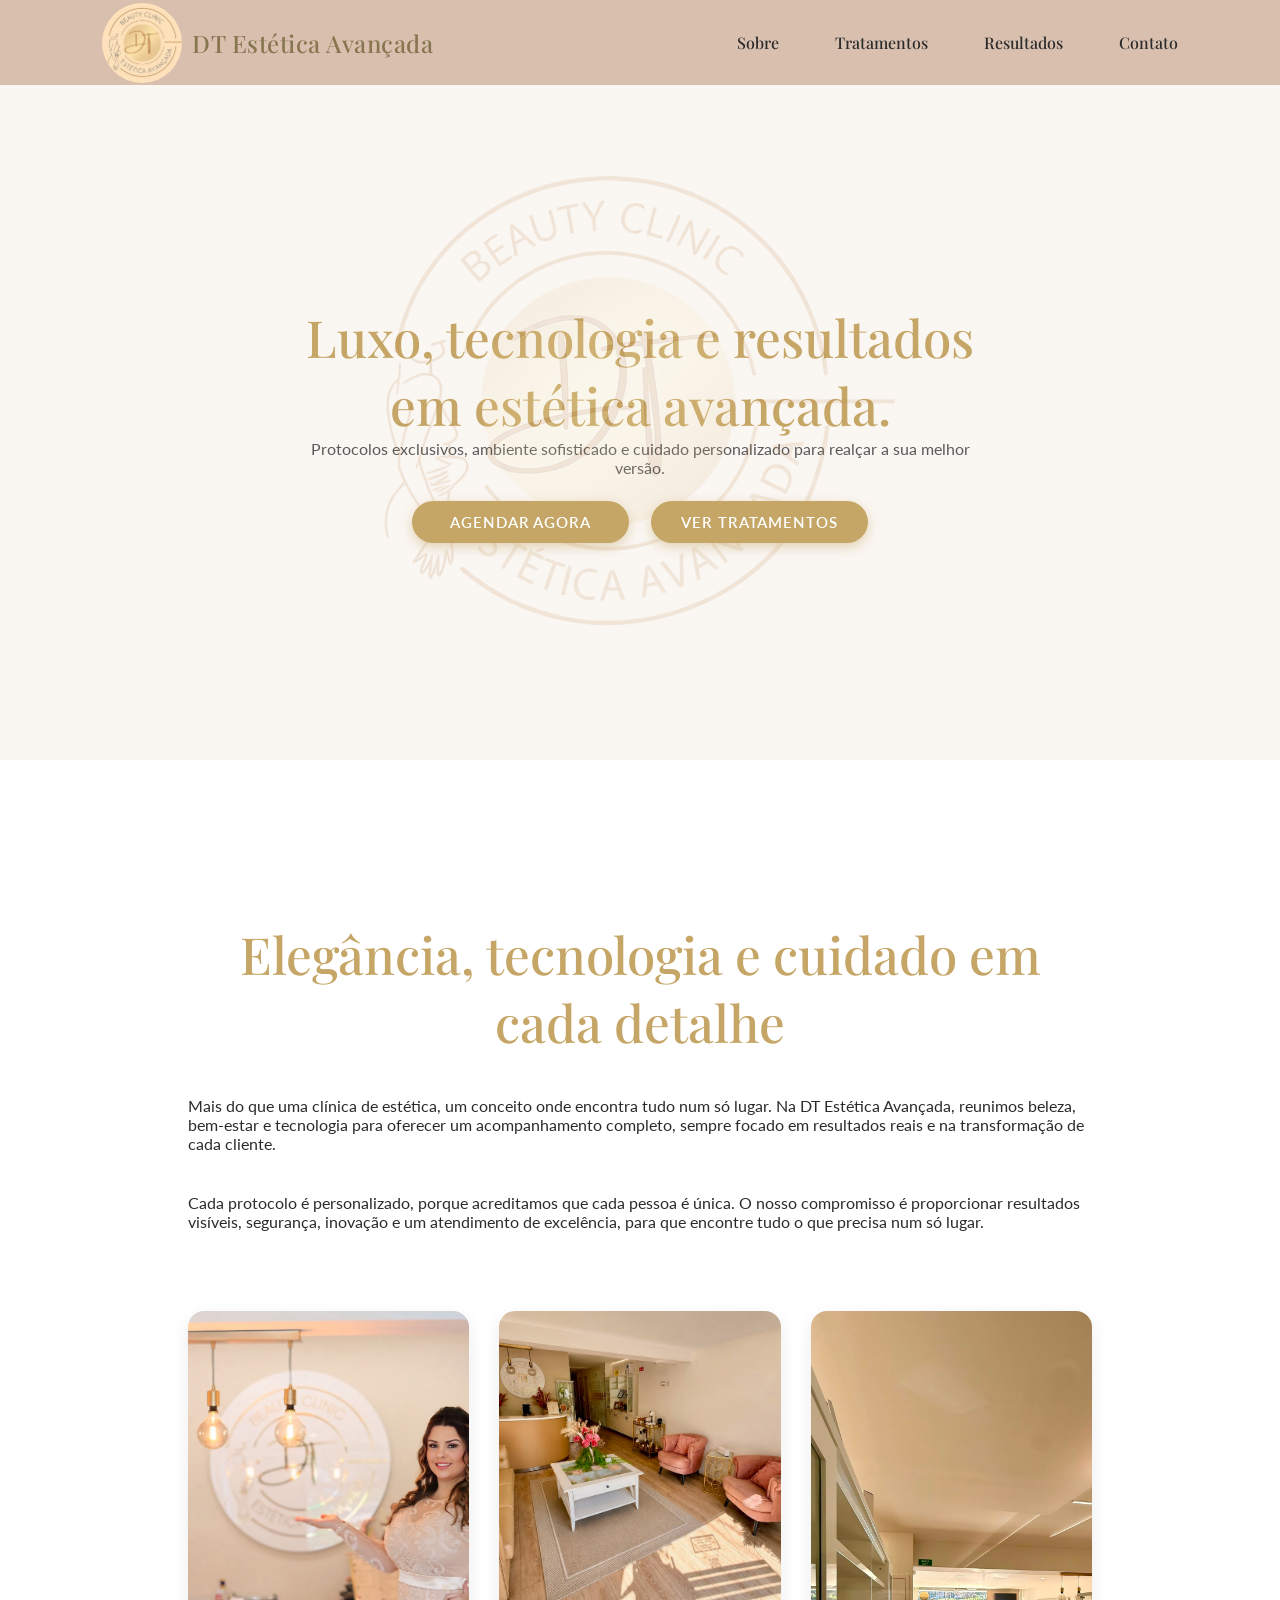
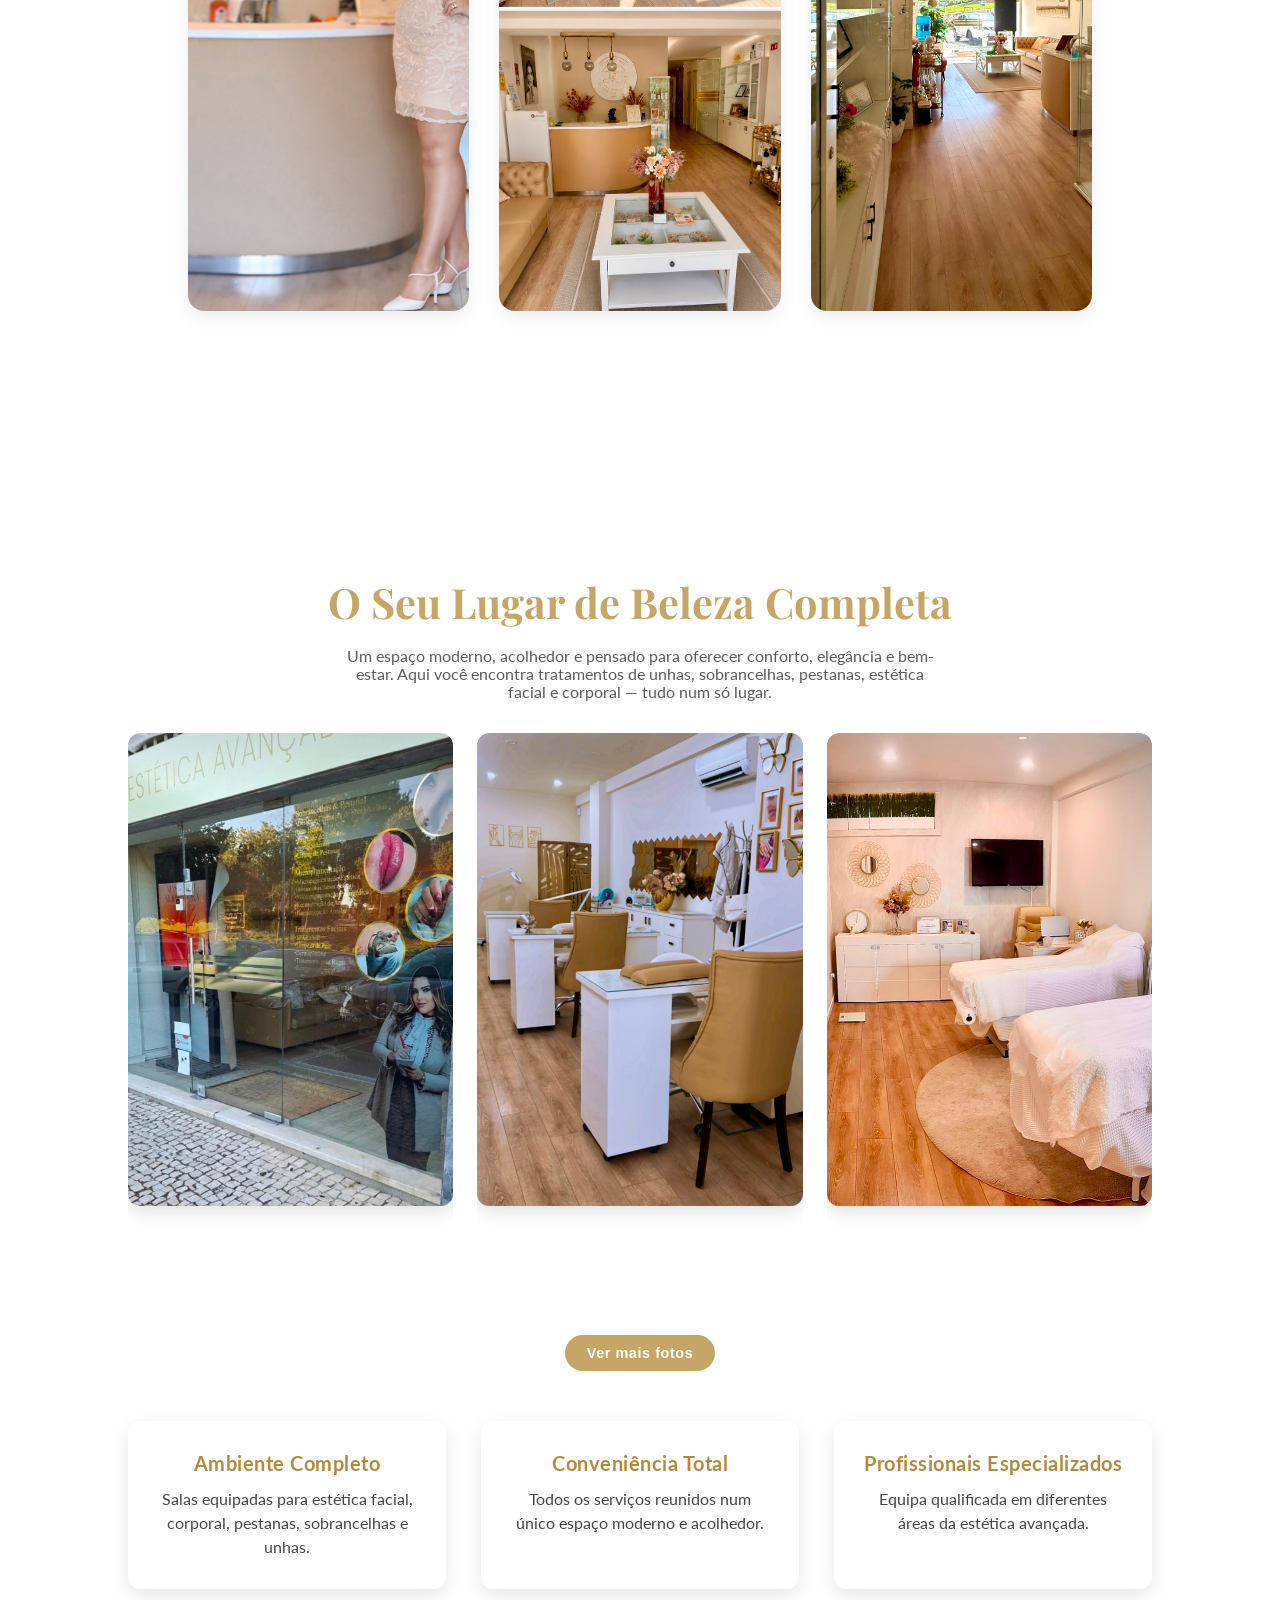
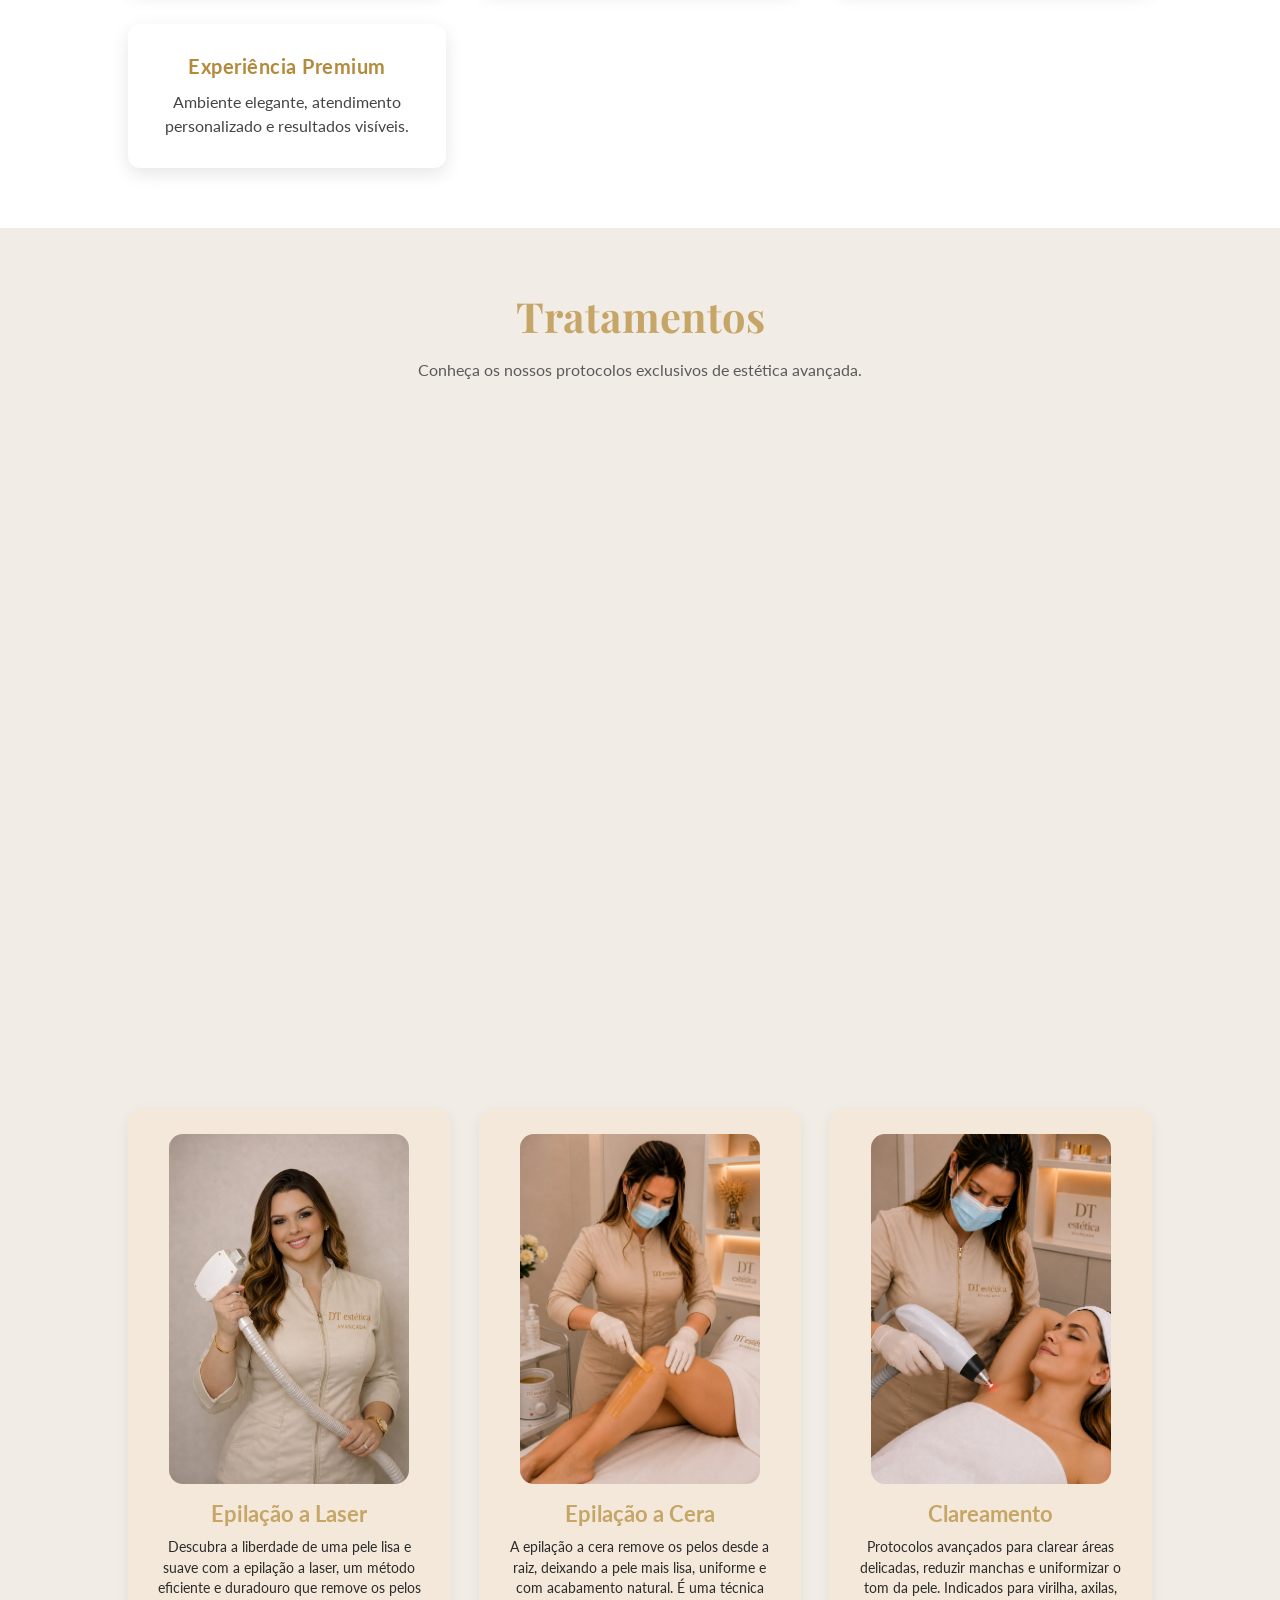
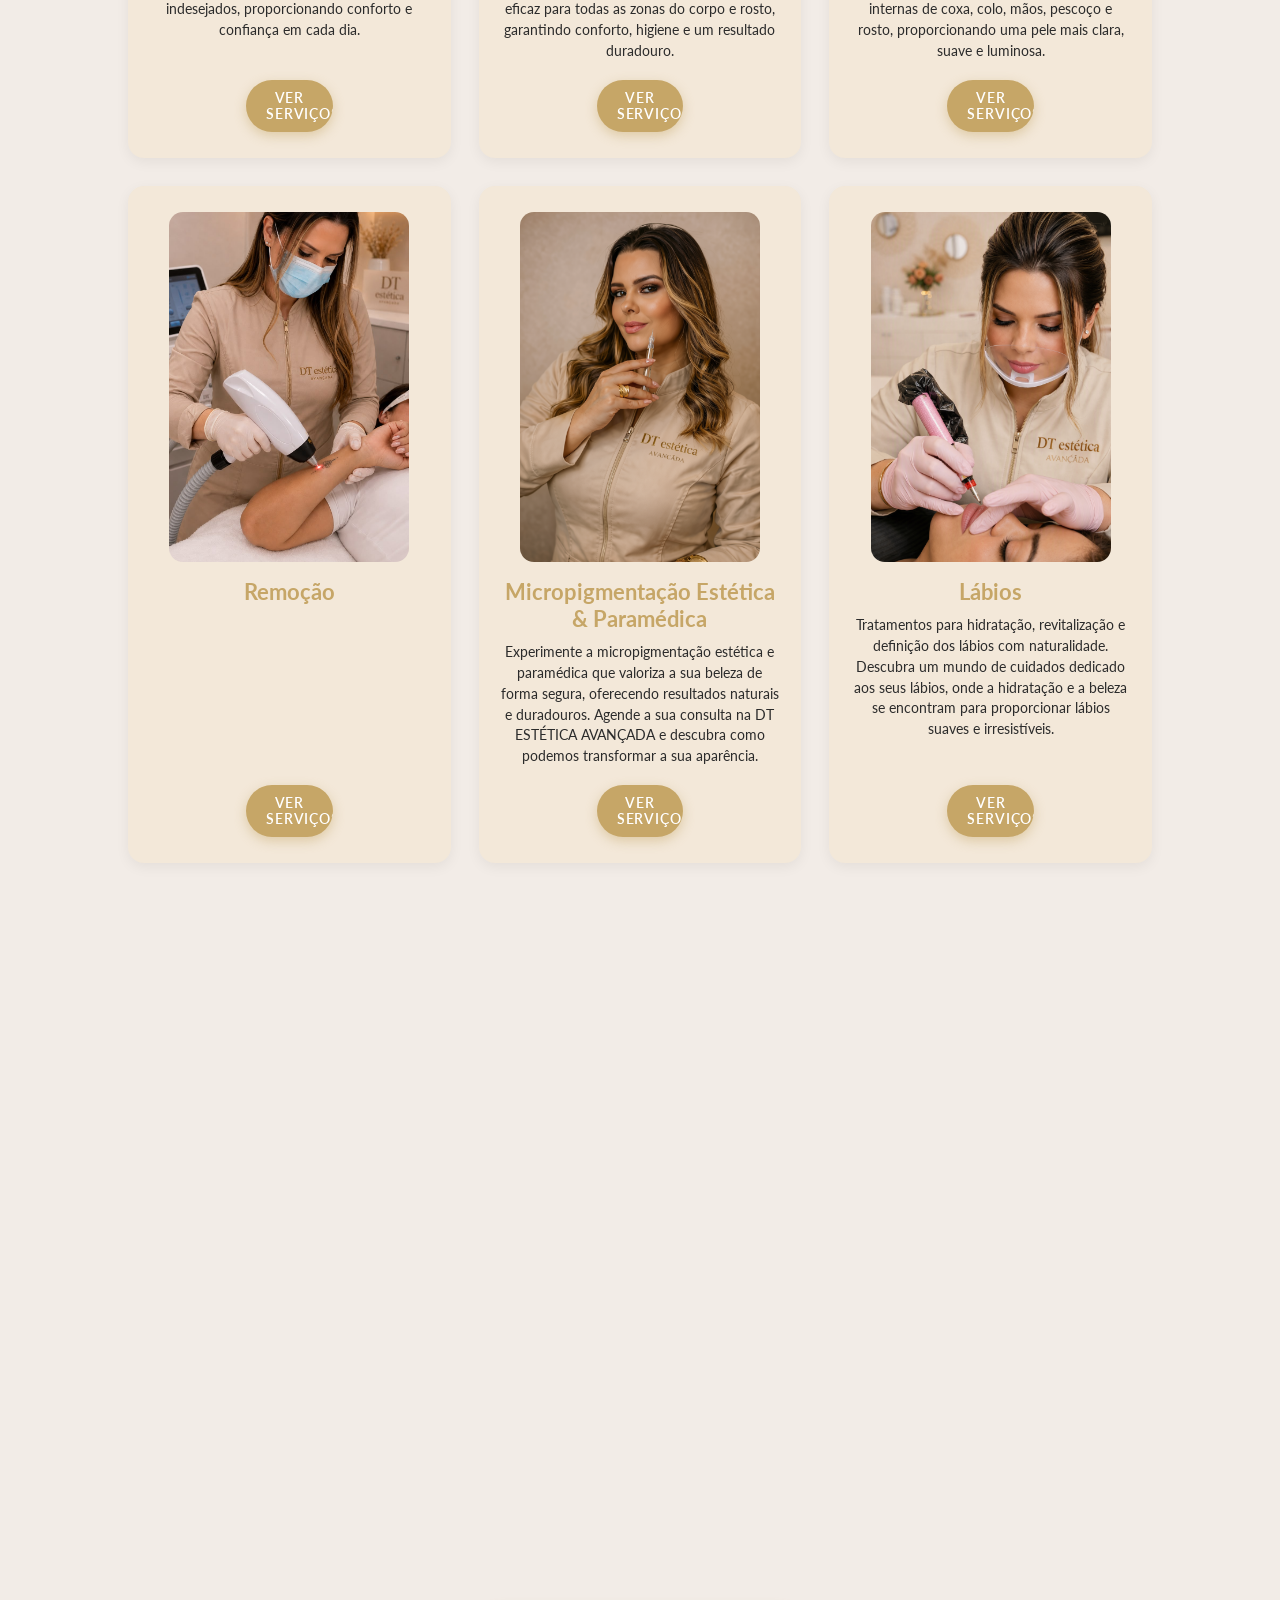
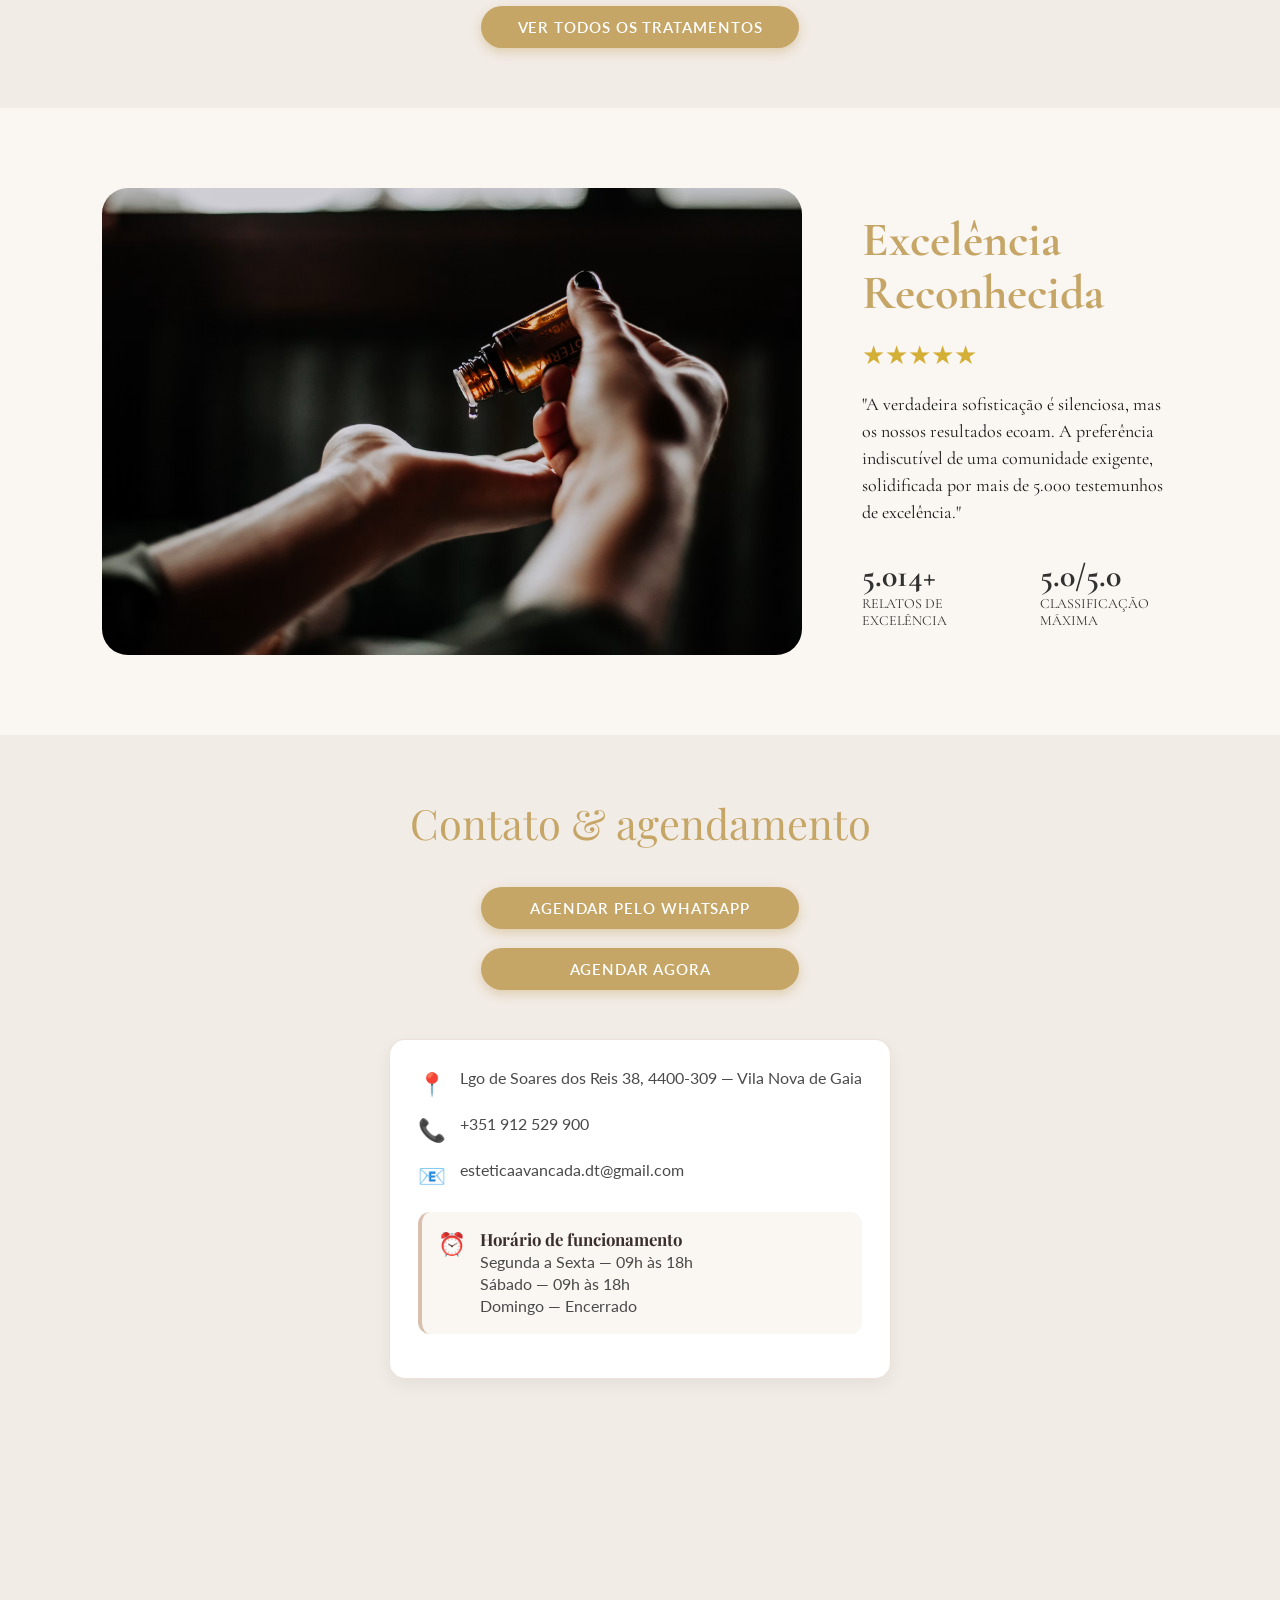
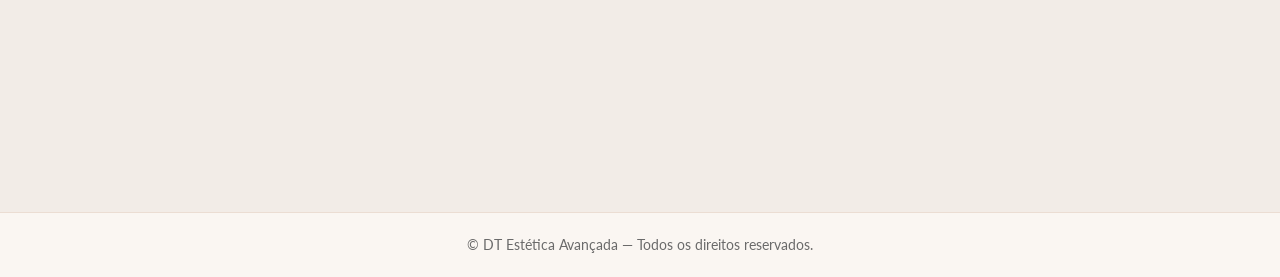
==== index.html @ fbc6162a "upgrade" ====
<!DOCTYPE html>
<html lang="pt-BR">
<head>
  <meta charset="UTF-8">
  <title>DT Estética Avançada</title>
  <meta name="viewport" content="width=device-width, initial-scale=1.0">

  <!-- FONTES -->
  <link href="https://fonts.googleapis.com/css2?family=Playfair+Display:wght@500;700&family=Lato:wght@300;400;700&display=swap" rel="stylesheet">
  <link href="https://fonts.googleapis.com/css2?family=Cormorant+Garamond:wght@300;400;500;600;700&display=swap" rel="stylesheet">

  <!-- CSS -->
  <link rel="stylesheet" href="./assets/css/styles.css?v=2">

</head>

<body>

  <!-- HEADER-->
  <header class="topbar">
    <a href="index.html" class="logo">
        <img src="./assets/img/logo-dt1.png" alt="Logo DT Estética Avançada">
        <span class="brand-name">DT Estética Avançada</span>
    </a>

    <!-- MENU DESKTOP -->
    <nav class="menu-desktop">
        <a href="#sobre">Sobre</a>
        <a href="tratamentos.html">Tratamentos</a>
        <a href="#resultados">Resultados</a>
        <a href="#contato">Contato</a>
    </nav>

    <!-- BOTÃO MOBILE -->
    <button class="menu-toggle">
        <span></span>
        <span></span>
        <span></span>
    </button>
  </header>

  <!-- MENU MOBILE -->
  <nav class="menu-mobile">
      <a href="#sobre">Sobre</a>
      <a href="tratamentos.html">Tratamentos</a>
      <a href="#resultados">Resultados</a>
      <a href="#contato">Contato</a>
  </nav>

  <!-- HERO -->
  <section class="hero">
    <div class="hero-content">
      <h1 class="heading-primary">Luxo, tecnologia e resultados em estética avançada.</h1>
      <p>Protocolos exclusivos, ambiente sofisticado e cuidado personalizado para realçar a sua melhor versão.</p>

      <div class="hero-actions">
        <a href="https://www.fresha.com/p/dayanny-dutra-6292297?share=true&pId=2865997" class="btn-primary" target="_blank">Agendar Agora</a>
        <a href="tratamentos.html" class="btn-primary">Ver tratamentos</a>
      </div>
    </div>
  </section>

  <!-- SOBRE -->
  <section id="sobre" class="sobre-section fade-in" >
    <div class="sobre-container">

      <h2 class="heading-primary">Elegância, tecnologia e cuidado em cada detalhe</h2>

      <p>
        Mais do que uma clínica de estética, um conceito onde encontra tudo num só lugar.
        Na DT Estética Avançada, reunimos beleza, bem-estar e tecnologia para oferecer um acompanhamento completo,
        sempre focado em resultados reais e na transformação de cada cliente.
      </p>

      <p>
        Cada protocolo é personalizado, porque acreditamos que cada pessoa é única. O nosso compromisso é proporcionar
        resultados visíveis, segurança, inovação e um atendimento de excelência, para que encontre tudo o que precisa
        num só lugar.
      </p>

      <!-- FOTOS LADO A LADO -->
      <div class="sobre-fotos fade-in slide-up">
        <div class="sobre-foto-item fade-in slide-up">
          <img src="./assets/img/profissional.jpeg" alt="Profissional DT Estética Avançada">
        </div>

        <div class="sobre-foto-item fade-in slide-up">
          <img src="./assets/img/recepcao1.jpeg" alt="Recepção DT Estética Avançada">
        </div>

        <div class="sobre-foto-item fade-in slide-up">
          <img src="./assets/img/recepcao2.jpeg" alt="Ambiente da clínica DT Estética Avançada">
        </div>
      </div>

      <!-- ⭐ INDICADORES (BOLINHAS) ⭐ -->
      <div class="sobre-indicadores">
        <span class="indicador ativo"></span>
        <span class="indicador"></span>
        <span class="indicador"></span>
      </div>
    </div>
  </section>

  <!-- ==========================================================
    PORQUE ESCOLHER A DT ESTÉTICA AVANÇADA
=========================================================== -->
  <section id="espaco" class="section section-light fade-in">

    <h2 class="section-title">O Seu Lugar de Beleza Completa</h2>
    <p class="section-text">
      Um espaço moderno, acolhedor e pensado para oferecer conforto, elegância e bem-estar.
      Aqui você encontra tratamentos de unhas, sobrancelhas, pestanas, estética facial e corporal — tudo num só lugar.
    </p>

        <!-- GALERIA MOBILE UNIFICADA -->
    <div class="mobile-gallery">

        <!-- 3 fotos principais -->
      <div class="gallery-item">
          <img src="./assets/img/fachada.jpeg" class="gallery-photo">
      </div>

      <div class="gallery-item">
          <img src="./assets/img/manicure.jpeg" class="gallery-photo">
      </div>

      <div class="gallery-item">
          <img src="./assets/img/sala-rosa.jpeg" class="gallery-photo">
      </div>

      <!-- 3 fotos extras -->
      <div class="gallery-item">
          <img src="./assets/img/sala-rosa2.jpeg" class="gallery-photo">
      </div>

      <div class="gallery-item">
          <img src="./assets/img/sala-branca.jpeg" class="gallery-photo">
      </div>

      <div class="gallery-item">
          <img src="./assets/img/sala-azul.jpeg" class="gallery-photo">
      </div>

    </div>

    <!-- BOLINHAS DA GALERIA MOBILE -->
    <div class="galeria-indicadores"></div>


    <!-- ===== GALERIA PRINCIPAL (3 FOTOS) ===== -->
    <div class="gallery-grid main-gallery">

      <div class="gallery-item">
        <img src="./assets/img/fachada.jpeg" alt="Fachada da Clínica" class="gallery-photo">
      </div>

      <div class="gallery-item">
        <img src="./assets/img/manicure.jpeg" alt="Sala de Manicure" class="gallery-photo">
      </div>

      <div class="gallery-item">
        <img src="./assets/img/sala-rosa.jpeg" alt="Sala Rosa" class="gallery-photo">
      </div>

    </div>

    <!-- Botão -->
    <div class="gallery-button-wrapper">
      <button class="gallery-button" onclick="document.getElementById('extra-gallery').classList.toggle('show')">
        Ver mais fotos
      </button>
    </div>

    <!-- ===== GALERIA EXTRA (ESCONDIDA) ===== -->
    <div id="extra-gallery" class="gallery-grid extra-gallery">

      <div class="gallery-item">
        <img src="./assets/img/sala-rosa2.jpeg" alt="Sala Rosa 2" class="gallery-photo">
      </div>

      <div class="gallery-item">
        <img src="./assets/img/sala-branca.jpeg" alt="Sala Branca" class="gallery-photo">
      </div>

      <div class="gallery-item">
        <img src="./assets/img/sala-azul.jpeg" alt="Sala Azul" class="gallery-photo">
      </div>

    </div>

    
    <!-- BENEFÍCIOS -->
    <div class="benefits-grid">

      <div class="benefit-item">
        <h3>Ambiente Completo</h3>
        <p>Salas equipadas para estética facial, corporal, pestanas, sobrancelhas e unhas.</p>
      </div>

      <div class="benefit-item">
        <h3>Conveniência Total</h3>
        <p>Todos os serviços reunidos num único espaço moderno e acolhedor.</p>
      </div>

      <div class="benefit-item">
        <h3>Profissionais Especializados</h3>
        <p>Equipa qualificada em diferentes áreas da estética avançada.</p>
      </div>

      <div class="benefit-item">
        <h3>Experiência Premium</h3>
        <p>Ambiente elegante, atendimento personalizado e resultados visíveis.</p>
      </div>

    </div>

  </section>

  <section id="tratamentos" class="section section-dark fade-in">
    <h2 class="section-title">Tratamentos</h2>
    <p class="section-text">Conheça os nossos protocolos exclusivos de estética avançada.</p>

    <div class="tratamentos-home-grid">


        <!-- CATEGORIA 1 — Tratamentos Faciais -->
        <div class="categoria-home fade-in slide-up">
            <img src="./assets/img/facial.jpeg" alt="Tratamentos Faciais" class="categoria-home-img">
            <h3 class="categoria-home-titulo">Tratamentos Faciais</h3>
            <p class="categoria-home-descricao">
                Revitalize a sua pele com os nossos tratamentos faciais que promovem um brilho saudável e uma sensação de bem‑estar. Protocolos personalizados que hidratam, renovam e melhoram a textura da pele, devolvendo luminosidade, suavidade e equilíbrio.
            </p>
            <a href="tratamentos.html#facial" class="btn-primary categoria-home-btn" target="_blank">Ver serviços</a>
        </div>

        <!-- CATEGORIA 3 — Tratamentos Corporais -->
        <div class="categoria-home fade-in slide-up">
            <img src="./assets/img/corporal.jpeg" alt="Tratamentos Corporais" class="categoria-home-img">
            <h3 class="categoria-home-titulo">Tratamentos Corporais</h3>
            <p class="categoria-home-descricao">
              Experimente uma seleção de tratamentos corporais que promovem o bem-estar e revitalizam o corpo e a mente, com foco em emagrecimento, redução de celulite e flacidez, para uma harmonização corporal excepcional.
            </p>
            <a href="tratamentos.html#corporal" class="btn-primary categoria-home-btn" target="_blank">Ver serviços</a>
        </div>


        <!-- Categoria 3. Tratamentos a Laser -->
        <div class="categoria-home fade-in slide-up">
            <img src="./assets/img/tratlaser.png" class="categoria-home-img">
            <h3 class="categoria-home-titulo">Tratamentos a Laser</h3>
            <p class="categoria-home-descricao">
              Os tratamentos a laser utilizam tecnologia de alta precisão para atuar em vasinhos, herpes labial e fungos nas unhas, oferecendo resultados rápidos, seguros e eficazes. São ideais para quem busca soluções modernas, direcionadas e com recuperação confortável.
            </p>
            <a href="tratamentos.html#laser" class="btn-primary categoria-home-btn" target="_blank">Ver serviços</a>
        </div>

        <!-- Categoria 4. Epilação a Laser -->
        <div class="categoria-home fade-in slide-up">
            <img src="./assets/img/epilacaolaser.png" class="categoria-home-img">
            <h3 class="categoria-home-titulo">Epilação a Laser</h3>
            <p class="categoria-home-descricao">
                Descubra a liberdade de uma pele lisa e suave com a epilação a laser, um método eficiente e duradouro que remove os pelos indesejados, proporcionando conforto e confiança em cada dia.
            </p>
            <a href="tratamentos.html#epilacao-laser" class="btn-primary categoria-home-btn" target="_blank">Ver serviços</a>
        </div>

        <!-- Categoria 5. Epilação a Cera -->
        <div class="categoria-home fade-in slide-up">
            <img src="./assets/img/cera.jpeg" class="categoria-home-img">
            <h3 class="categoria-home-titulo">Epilação a Cera</h3>
            <p class="categoria-home-descricao">
                A epilação a cera remove os pelos desde a raiz, deixando a pele mais lisa, uniforme e com acabamento natural. É uma técnica eficaz para todas as zonas do corpo e rosto, garantindo conforto, higiene e um resultado duradouro.
            </p>
            <a href="tratamentos.html#epilacao-cera" class="btn-primary categoria-home-btn" target="_blank">Ver serviços</a>
        </div>

        <!-- Categoria 6. Clareamento -->
        <div class="categoria-home fade-in slide-up">
            <img src="./assets/img/clareamento.png" class="categoria-home-img">
            <h3 class="categoria-home-titulo">Clareamento</h3>
            <p class="categoria-home-descricao">
                Protocolos avançados para clarear áreas delicadas, reduzir manchas e uniformizar o tom da pele. Indicados para virilha, axilas, internas de coxa, colo, mãos, pescoço e rosto, proporcionando uma pele mais clara, suave e luminosa.
            </p>
            <a href="tratamentos.html#clareamento" class="btn-primary categoria-home-btn" target="_blank">Ver serviços</a>
        </div>

        <!-- Categoria 7. Remoção -->
        <div class="categoria-home fade-in slide-up">
            <img src="./assets/img/remocao.jpeg" class="categoria-home-img">
            <h3 class="categoria-home-titulo">
              Remoção
            </h3>
            <p class="categoria-home-descricao fade-in slide-up">
                Remoção avançada e precisa de pigmentos, manchas e procedimentos anteriores, garantindo resultados seguros, eficazes e uma pele mais uniforme. Indicada para melanose solar, sinais, verrugas, micropigmentação e tatuagens.
            </p>
            <a href="tratamentos.html#remocao" class="btn-primary categoria-home-btn" target="_blank">Ver serviços</a>
        </div>

        <!-- Categoria 8. Micropigmentação Estética & Paramédica -->
        <div class="categoria-home fade-in slide-up">
            <img src="./assets/img/micropig.png" class="categoria-home-img">
            <h3 class="categoria-home-titulo">Micropigmentação Estética & Paramédica</h3>
            <p class="categoria-home-descricao">
                Experimente a micropigmentação estética e paramédica que valoriza a sua beleza de forma segura, oferecendo resultados naturais e duradouros. Agende a sua consulta na DT ESTÉTICA AVANÇADA e descubra como podemos transformar a sua aparência.
            </p>
            <a href="tratamentos.html#micropigmentacao" class="btn-primary categoria-home-btn" target="_blank">Ver serviços</a>
        </div>

        <!-- Categoria 9. Lábios -->
        <div class="categoria-home fade-in slide-up">
            <img src="./assets/img/labios1.png" class="categoria-home-img">
            <h3 class="categoria-home-titulo">Lábios</h3>
            <p class="categoria-home-descricao">
                Tratamentos para hidratação, revitalização e definição dos lábios com naturalidade. Descubra um mundo de cuidados dedicado aos seus lábios, onde a hidratação e a beleza se encontram para proporcionar lábios suaves e irresistíveis.
            </p>
            <a href="tratamentos.html#labios" class="btn-primary categoria-home-btn" target="_blank">Ver serviços</a>
        </div>

        <!-- Categoria 10. Estrias e Cicatrizes -->
        <div class="categoria-home fade-in slide-up">
            <img src="./assets/img/estrias.jpeg" class="categoria-home-img">
            <h3 class="categoria-home-titulo">Tratamento de Estrias & Cicatrizes</h3>
            <p class="categoria-home-descricao">
                Protocolos avançados que estimulam a regeneração da pele, suavizando estrias e cicatrizes enquanto melhoram textura, firmeza e uniformidade. Tratamento seguro, eficaz e ideal para recuperar a aparência natural da pele.
            </p>
            <a href="tratamentos.html#estrias" class="btn-primary categoria-home-btn" target="_blank">Ver serviços</a>
        </div>

        <!-- CATEGORIA 11 — Design & Realce -->
        <div class="categoria-home fade-in slide-up">
            <img src="./assets/img/design.png" alt="Design & Realce" class="categoria-home-img">
            <h3 class="categoria-home-titulo">Design & Realce</h3>
            <p class="categoria-home-descricao">
                Realce o olhar com técnicas precisas e naturais, desde o threading aos métodos modernos como henna, lifting de pestanas e brow lamination. Cada tratamento é personalizado para harmonizar o rosto e destacar a beleza natural.
            </p>
            <a href="tratamentos.html#pestanas" class="btn-primary categoria-home-btn" target="_blank">Ver serviços</a>
        </div>
        
    </div>

    <!-- ⭐ INDICADORES (BOLINHAS) ⭐ -->

    <div class="tratamentos-indicadores">
      <span class="indicador-trat ativo"></span>
      <span class="indicador-trat"></span>
      <span class="indicador-trat"></span>
      <span class="indicador-trat"></span>
      <span class="indicador-trat"></span>
      <span class="indicador-trat"></span>
      <span class="indicador-trat"></span>
      <span class="indicador-trat"></span>
      <span class="indicador-trat"></span>
      <span class="indicador-trat"></span>
      <span class="indicador-trat"></span>
    </div>

    <br>
    <br>
    <a href="tratamentos.html" class="btn-primary">Ver todos os tratamentos</a>
  </section>


  <!-- ⭐ BLOCO Reconhecimento ⭐ -->
  <div class="bloco-reconhecimento">
    
    <div class="reconhecimento-imagem">
        <img src="./assets/img/reconhecimento.avif" alt="Excelência Reconhecida">
    </div>

    <div class="reconhecimento-texto">
        <h2>Excelência<br>Reconhecida</h2>

        <div class="estrelas">★★★★★</div>

        <p class="descricao">
            "A verdadeira sofisticação é silenciosa, mas os nossos resultados ecoam.
            A preferência indiscutível de uma comunidade exigente, solidificada por mais de 5.000 testemunhos de excelência."
        </p>

        <div class="dados">
            <div class="relatos">
                <strong>5.014+</strong><br>RELATOS DE EXCELÊNCIA
            </div>

            <div class="classificacao">
                <strong>5.0/5.0</strong><br>CLASSIFICAÇÃO MÁXIMA
            </div>
        </div>
    </div>
  </div>

  <!-- RESULTADOS -->
  <!-- <section id="resultados" class="section">
    <div class="section-title">Antes e depois</div>
    <p class="section-text">
      Espaço para apresentar resultados reais, com fotos autorizadas, reforçando credibilidade e confiança.
    </p>
  </section> -->

<!-- CONTATO -->
  <section id="contato" class="section section-dark fade-in">
    <div class="section-title">Contato & agendamento</div>
    <br>

    <a href="https://wa.me/351912529900" class="btn-primary" target="_blank">Agendar pelo WhatsApp</a>
    <br>
    <a href="https://www.fresha.com/p/dayanny-dutra-6292297?share=true&pId=2865997" class="btn-primary" target="_blank">Agendar Agora</a>
    <br>

    <!-- CARD COM AS INFORMAÇÕES -->
    <div class="info-card">

      <div class="info-item">
        <span class="info-icon">📍</span>
        <span class="info-text">Lgo de Soares dos Reis 38, 4400-309 — Vila Nova de Gaia</span>
      </div>

      <div class="info-item">
        <span class="info-icon">📞</span>
        <span class="info-text">+351 912 529 900</span>
      </div>

      <div class="info-item">
        <span class="info-icon">📧</span>
        <span class="info-text">esteticaavancada.dt@gmail.com</span>
      </div>

      <div class="info-item highlight">
        <span class="info-icon">⏰</span>
        <span class="info-text">
          <strong>Horário de funcionamento</strong><br>
          Segunda a Sexta — 09h às 18h<br>
          Sábado — 09h às 18h<br>
          Domingo — Encerrado
        </span>
      </div>
    </div>

    <!-- MAPA FORA DO CARD -->
    <div class="map-area">
      <iframe
        width="100%"
        height="350"
        style="border:0; border-radius:12px; margin-top:20px;"
        loading="lazy"
        allowfullscreen
        src="https://www.google.com/maps?q=Largo%20de%20Soares%20dos%20Reis%2038%20Vila%20Nova%20de%20Gaia&output=embed">
      </iframe>
    </div>

  </section>

<!-- FOOTER -->
<footer class="footer">
  <p>© DT Estética Avançada — Todos os direitos reservados.</p>
</footer>

<script src="script.js"></script>
</body>
</html>
---- assets/css/styles.css ----
:root {
    --nav-height: 85px;
}

* {
  margin: 0;
  padding: 0;
  box-sizing: border-box;
}

/* Fundo geral */
body {
  font-family: 'Lato', sans-serif;
  background: #FAF6F2;
  color: #2B2B2B;
}

/* Nome da marca */
.brand-name {
  font-family: "Playfair Display", serif;
  font-size: 1.5rem;
  font-weight: 500;
  color: #857650;
  letter-spacing: 0.5px;
}

/* Títulos principais */
.heading-primary {
  color: #C6A667;
  font-family: "Playfair Display", serif;
  font-weight: 500;
  font-size: 3.2rem;
  text-align: center;
}

/* Informações da clínica */
.clinic-info {
  margin-top: 20px;
  padding: 20px;
  background: #FFFFFF;
  border-radius: 12px;
  border: 1px solid rgba(216, 191, 174, 0.45);
  box-shadow: 0 4px 12px rgba(0,0,0,0.05);
}

.clinic-info p {
  margin-bottom: 8px;
  color: #444;
  font-size: 0.95rem;
}

/* Topbar */
.topbar {
  height: 85px;
  display: flex;
  justify-content: space-between;
  align-items: center;
  padding: 18px 8%;
  background: #D8BFAE;
  position: sticky;
  top: 0;
  z-index: 999;
}

/* Logo */
.logo {
  text-decoration: none;
  display: flex;
  align-items: center;
  gap: 10px;
  transition: opacity 0.25s ease;
}

.logo:hover {
  opacity: 0.75;
}

.logo img {
  height: 80px;
  width: 80px;
  object-fit: cover;
  border-radius: 50%;
}

/* Hero */
.hero {
  position: relative;
  min-height: 75vh;
  display: flex;
  align-items: center;
  padding: 0 8%;
  background: #FAF6F2;
  overflow: hidden;
}

.hero::before {
  content: "";
  position: absolute;
  inset: 0;
  background-image: url('../img/logo-dt.png');
  background-repeat: no-repeat;
  background-position: center 40%;
  background-size: 40%;
  opacity: 0.15;
  pointer-events: none;
}

.hero-content {
    max-width: 700px;
    margin: 0 auto;
    text-align: center;
}

.hero p {
  font-size: 1rem;
  color: #5A5A5A;
  margin-bottom: 24px;
}

/* Botões */
.hero-actions {
    display: flex;
    justify-content: center;
    gap: 22px;
}


.btn-primary {
  display: block;
  width: 31%;
  padding: 12px 26px;
  border-radius: 999px;
  text-decoration: none;
  font-size: 0.95rem;
  letter-spacing: 0.06em;
  text-transform: uppercase;
  text-align: center;
}

/* Botão AGENDAR AVALIAÇÃO — vibra sempre */
.btn-primary {
  background: #C6A667;
  color: #FFF;
  animation: vibrar-suave 0.55s ease-in-out infinite,
            brilho-dourado 2.5s ease-in-out infinite,
            pulso 2.8s ease-in-out infinite;
}

.btn-primary:hover {
  background: #C9B19D;
}

/* Botão VER TRATAMENTOS destacado */
.btn-primary {
  background: #C6A667;
  color: #FFF;
  border: none;
  padding: 12px 26px;
  border-radius: 999px;
  font-size: 0.95rem;
  text-transform: uppercase;
  letter-spacing: 0.06em;
  font-weight: 600;
  box-shadow: 0 4px 12px rgba(198, 166, 103, 0.45);
  transition: transform 0.25s ease, box-shadow 0.25s ease;
  text-decoration: none;
  position: relative;
  overflow: hidden;
  animation: pulso-highlight 2.6s ease-in-out infinite;
}

.btn-primary::after {
  content: "";
  position: absolute;
  top: 0;
  left: -100%;
  width: 100%;
  height: 100%;
  background: linear-gradient(
    120deg,
    transparent,
    rgba(255,255,255,0.55),
    transparent
  );
  animation: brilho-dourado-highlight 2.8s ease-in-out infinite;
}

/* .btn-primary:hover {
  transform: translateY(-2px);
  box-shadow: 0 6px 16px rgba(198, 166, 103, 0.55);
} */

/* Seções */
.section {
  padding: 60px 10%;
  background: #FFFFFF;
}

.section-dark {
  background: #F2ECE7;
}

.section-title {
  font-family: 'Playfair Display', serif;
  font-size: 2.6rem;
  margin-bottom: 18px;
  color: #C6A667;
  text-align: center;
}

.section-text {
  max-width: 600px;
  color: #5A5A5A;
  font-size: 0.98rem;
  text-align: center;
}

/* CENTRALIZA O BOTÃO DA SEÇÃO TRATAMENTOS */
#tratamentos .btn-primary {
    display: block;
    margin: 0 auto;
}

/* CENTRALIZA O TEXTODA SEÇÃO TRATAMENTOS */
.section-text {
  max-width: 600px;
  color: #5A5A5A;
  font-size: 0.98rem;
  text-align: center;
  margin: 0 auto; /* centraliza o bloco */
}
/* Cards */
.cards {
  display: grid;
  grid-template-columns: repeat(auto-fit, minmax(220px, 1fr));
  gap: 20px;
  margin-top: 24px;
}

.card {
  padding: 20px;
  border-radius: 14px;
  background: #FFFFFF;
  border: 1px solid rgba(216, 191, 174, 0.45);
  box-shadow: 0 4px 12px rgba(0,0,0,0.05);
}

.card h3 {
  font-family: 'Playfair Display', serif;
  margin-bottom: 10px;
  color: #2B2B2B;
}

.card p {
  font-size: 0.95rem;
  color: #5A5A5A;
}

.categoria-header h3 {
    font-size: 1.3rem !important; /* ajuste só para mobile */
  }

/* Rodapé */
.footer {
  padding: 24px 8%;
  text-align: center;
  font-size: 0.85rem;
  color: #6A6A6A;
  background: #FAF6F2;
  border-top: 1px solid rgba(216, 191, 174, 0.45);
}

/* SOBRE */
.sobre-section {
  padding: 80px 8%;
  background: #FFFFFF;
}

.sobre-container {
  padding: 80px 8%;
  display: flex;
  flex-direction: column;
  gap: 40px;
}

.sobre-fotos {
  display: flex;
  gap: 30px;
  margin-top: 40px;
  justify-content: center;
  flex-wrap: wrap;
}

.sobre-foto-item {
  flex: 1;
  min-width: 280px;
  max-width: 350px;
}

.sobre-foto-item img {
  width: 100%;
  height: 600px;
  border-radius: 16px;
  object-fit: cover;
  box-shadow: 0 6px 18px rgba(0,0,0,0.08);
}

.sobre-texto {
  max-width: 700px;
}

.sobre-texto p {
  margin-bottom: 16px;
  color: #5A5A5A;
  font-size: 1.05rem;
  line-height: 1.6;
}

.sobre-info {
  margin-top: 20px;
  padding: 20px;
  background: #FAF6F2;
  border-radius: 12px;
  border: 1px solid rgba(216, 191, 174, 0.45);
  text-align: center;
}

/* ===== CARDS DE TRATAMENTOS ===== */

.tratamento-card {
  background: #FFFFFF;
  border: 1px solid rgba(216, 191, 174, 0.45);
  border-radius: 14px;
  padding: 20px;
  margin-bottom: 20px;
  box-shadow: 0 4px 12px rgba(0,0,0,0.05);
  transition: 0.3s ease;
}

.card-header {
  display: flex;
  justify-content: space-between;
  align-items: center;
}

.card-header h3 {
  font-family: "Cormorant Garamond", serif;
  font-size: 1.4rem;
  color: #2B2B2B;
}

.card-toggle {
  background: #C6A667;
  border: none;
  padding: 8px 16px;
  border-radius: 999px;
  cursor: pointer;
  font-size: 0.9rem;
  color: #2B2B2B;
}

.card-content {
  margin-top: 15px;
  display: none;
}

.card-content p {
  margin-bottom: 10px;
  color: #5A5A5A;
  font-size: 1.05rem;
  line-height: 1.6;
}

.btn-agendar {
  background: #C6A667;
  color: #FFF;
  border: none;
  padding: 10px 20px;
  border-radius: 999px;
  cursor: pointer;
  font-size: 0.95rem;
}

/* ===== CATEGORIAS ===== */

.categoria {
  margin-bottom: 40px;
}

.categoria-header {
  background: #FFFFFF;
  border: 1px solid rgba(216, 191, 174, 0.45);
  padding: 18px 20px;
  border-radius: 14px;
  display: flex;
  justify-content: space-between;
  align-items: center;
  cursor: pointer;
  box-shadow: 0 4px 12px rgba(0,0,0,0.05);
}

.categoria-header h3 {
  font-family: "Cormorant Garamond", serif;
  font-size: 1.6rem;
  margin: 0;
  color: #2B2B2B;
}

.categoria-toggle {
  background: #D8BFAE;
  border: none;
  padding: 8px 16px;
  border-radius: 999px;
  cursor: pointer;
  font-size: 0.9rem;
  color: #2B2B2B;
  transition: 0.2s ease;
}

.categoria-toggle:hover {
  background: #C9B19D;
}

.categoria-content {
  display: none;
  margin-top: 20px;
  overflow: hidden;
  transition: max-height 0.3s ease, opacity 0.3s ease;
  max-height: 0;
  opacity: 0;
}

.categoria-content.aberta {
  display: block;
  max-height: 1000px;
  opacity: 1;
}

/* ===== TRATAMENTOS ===== */

.tratamento-card {
  background: #FFFFFF;
  border: 1px solid rgba(216, 191, 174, 0.45);
  border-radius: 14px;
  padding: 20px;
  margin-bottom: 20px;
  box-shadow: 0 4px 12px rgba(0,0,0,0.05);
  transition: 0.3s ease;
}

.card-header {
  display: flex;
  justify-content: space-between;
  align-items: center;
}

.card-header h3 {
  font-family: "Cormorant Garamond", serif;
  font-size: 1.4rem;
  color: #2B2B2B;
}

.card-toggle {
  background: #C6A667;
  border: none;
  padding: 8px 16px;
  border-radius: 999px;
  cursor: pointer;
  font-size: 0.9rem;
  color: #2B2B2B;
}

.card-content {
  margin-top: 15px;
  display: none;
}

.card-content p {
  margin-bottom: 10px;
  color: #5A5A5A;
  font-size: 1.05rem;
  line-height: 1.6;
}

.btn-agendar {
  background: #C6A667;
  color: #FFF;
  border: none;
  padding: 10px 20px;
  border-radius: 999px;
  cursor: pointer;
  font-size: 0.95rem;
}

/* ===== CATEGORIAS ===== */

.categoria {
  margin-bottom: 40px;
}

.categoria-header {
  background: #FFFFFF;
  border: 1px solid rgba(216, 191, 174, 0.45);
  padding: 18px 20px;
  border-radius: 14px;
  display: flex;
  justify-content: space-between;
  align-items: center;
  cursor: pointer;
  box-shadow: 0 4px 12px rgba(0,0,0,0.05);
}

.categoria-header h3 {
  font-family: "Cormorant Garamond", serif;
  font-size: 1.6rem;
  margin: 0;
  color: #2B2B2B;
}

.categoria-toggle {
  background: #D8BFAE;
  border: none;
  padding: 8px 16px;
  border-radius: 999px;
  cursor: pointer;
  font-size: 0.9rem;
  color: #2B2B2B;
  transition: 0.2s ease;
}

.categoria-toggle:hover {
  background: #C9B19D;
}

.categoria-content {
  display: none;
  margin-top: 20px;
  overflow: hidden;
  transition: max-height 0.3s ease, opacity 0.3s ease;
  max-height: 0;
  opacity: 0;
}

.categoria-content.aberta {
  display: block;
  max-height: 1000px;
  opacity: 1;
  background: #F3E8D9;
}

/* ===== FOOTER ===== */

.footer {
  padding: 24px 8%;
  text-align: center;
  font-size: 0.85rem;
  color: #6A6A6A;
  background: #FAF6F2;
  border-top: 1px solid rgba(216, 191, 174, 0.45);
}

/* ===== ANIMAÇÕES GLOBAIS ===== */

@keyframes vibrar-suave {
  0% { transform: translateX(0); }
  25% { transform: translateX(-1.5px); }
  50% { transform: translateX(1.5px); }
  75% { transform: translateX(-1.5px); }
  100% { transform: translateX(0); }
}

@keyframes brilho-dourado {
  0% { box-shadow: 0 0 0px rgba(198, 166, 103, 0.0); }
  50% { box-shadow: 0 0 18px rgba(198, 166, 103, 0.55); }
  100% { box-shadow: 0 0 0px rgba(198, 166, 103, 0.0); }
}

@keyframes pulso {
  0% { transform: scale(1); }
  50% { transform: scale(1.06); }
  100% { transform: scale(1); }
}

/* ============================
  BLOCO EXCELÊNCIA RECONHECIDA
  (igual ao print original)
============================ */

.bloco-reconhecimento {
    width: 100%;
    background-color: #FAF6F2; /* fundo escuro igual ao print */
    padding: 80px 8%;
    display: flex;
    justify-content: center;
    align-items: center;
    gap: 60px;
}

.reconhecimento-imagem img {
    width: 700px; /* tamanho da imagem */
    border-radius: 26px;
    object-fit: cover;
    display: block;
}

.reconhecimento-texto {
    max-width: 480px;
    color: black;
    font-family: "Cormorant Garamond", serif;
}

.reconhecimento-texto h2 {
    font-size: 48px;
    line-height: 1.1;
    margin-bottom: 20px;
    font-weight: 700;
    color: #C6A667;
}

.estrelas {
    font-size: 26px;
    color: #d4af37; /* dourado */
    margin-bottom: 20px;
}

.descricao {
    font-size: 18px;
    line-height: 1.5;
    margin-bottom: 30px;
    opacity: 0.9;
}

.dados {
    display: flex;
    gap: 40px;
    margin-top: 20px;
}

.dados strong {
    font-size: 32px;
    font-weight: 700;
}

.relatos,
.classificacao {
    font-size: 14px;
    opacity: 0.8;
    text-transform: uppercase;
}

/* ============================
  NAV — DESKTOP
============================ */

.topbar {
  height: 85px;
  display: flex;
  justify-content: space-between;
  align-items: center;
  padding: 18px 8%;
  background: #D8BFAE;
  position: sticky;
  top: 0;
  z-index: 999;
}

.logo {
  text-decoration: none;
  display: flex;
  align-items: center;
  gap: 10px;
  transition: opacity 0.25s ease;
}

.logo img {
  height: 80px;
  width: 80px;
  object-fit: cover;
  border-radius: 50%;
}

/* MENU DESKTOP */
.menu-desktop {
    display: flex;
    gap: 32px;
    align-items: center;
}

.menu-desktop a {
    margin-left: 24px;
    text-decoration: none;
    font-family: "Playfair Display", serif;
    font-size: 1rem;
    font-weight: 500;
    transition: color 0.2s ease;
    color: #2B2B2B;
}

.menu-desktop a:hover {
    color: #C6A667;
    /* font-weight: 600; */
    font-size: 1.15rem;
}

.menu-desktop a.active {
    color: #C6A667 !important;
    /* font-weight: 500; */
    font-size: 1.15rem;
}

/* Esconder menu mobile no desktop */
.menu-mobile {
    display: none;
}

/* Esconder hambúrguer no desktop */
.menu-toggle {
    display: none;
}

/* CENTRALIZA OS BOTÕES DO CONTATO */
#contato .btn-primary {
    margin: 0 auto;
}


/* CENTRALIZA O TEXTO DA SEÇÃO TRATAMENTOS */




/* ============================
  MOBILE — TODAS AS CORREÇÕES
============================ */
@media (max-width: 899px) {

    /* RESET COMPLETO DA NAV NO MOBILE */
    body {
        padding-top: 65px !important; /* empurra o conteúdo para baixo da NAV fixa */
    }

    .topbar {
        position: fixed !important;   /* fixa no topo SEMPRE */
        top: 0;
        left: 0;
        width: 100%;
        height: 65px !important;      /* altura fixa */
        padding: 0 6% !important;     /* remove padding vertical */
        background: #D8BFAE !important;
        display: flex;
        align-items: center;
        justify-content: space-between;
        z-index: 999;
        --nav-height: 65px;           /* altura usada pelo menu */
    }

    /* LINKS DO MENU MOBILE */
    .menu-mobile a {
        font-size: 1.2rem;
        text-align: center;
        padding: 12px 0;
        color: #2B2B2B;
        text-decoration: none;
        transition: color 0.2s ease;
    }

    /* HOVER DOURADO NO MOBILE */
    .menu-mobile a:hover {
        color: #C6A667;
        font-weight: 600;
    }

    /* NAV MOBILE */
    .menu-mobile {
        position: fixed;
        top: 0;
        left: 0;
        width: 100%;
        background: #F2ECE7;
        padding: 20px;
        border-radius: 0 0 14px 14px;
        display: flex;
        flex-direction: column;
        gap: 18px;
        transform: translateY(-100%);
        transition: transform 0.35s ease;
        box-shadow: 0 6px 18px rgba(0,0,0,0.15);
        z-index: 998;
    }

    .menu-mobile.open {
        transform: translateY(var(--nav-height)); /* SEMPRE COLADO */
    }

    /* BOTÃO MOBILE */
    .menu-toggle {
        display: flex !important;
        flex-direction: column;
        justify-content: center;
        gap: 6px;
        background: none;
        border: none;
        cursor: pointer;
        padding: 0;
        height: 55px; /* garante alinhamento com o logo */
        align-items: center;
    }

    .menu-toggle span {
        width: 28px;
        height: 3px;
        background: #C6A667;
        border-radius: 3px;
        display: block;
        transition: 0.3s ease;
    }

    /* ESCONDER MENU DESKTOP NO MOBILE */
    .menu-desktop {
        display: none !important;
    }

    /* Logo ajustado */
    .logo img {
        height: 55px !important;
        width: 55px !important;
    }

    /* Texto da marca ajustado */
    .brand-name {
        font-size: 1.5rem !important;
        line-height: 1 !important;
    }

    /* HERO MOBILE */
    .hero {
        padding-top: 40px !important;
        padding-bottom: 60px !important;
        min-height: auto !important;
        text-align: center;
    }

    .hero-content {
        margin-top: 20px !important;
    }

    .hero-actions {
        margin-top: 60px !important;
        flex-direction: column;
        gap: 18px !important;
        font-weight: 600 !important;
    }

    .hero-actions .btn-primary,
    .hero-actions .btn-highlight {
        background: transparent !important;
        border: 1px solid #C6A667 !important;
        color: #C6A667 !important;
        width: 100% !important;
        padding: 14px 0 !important;
        font-size: 1rem !important;
        text-align: center !important;
    }

    /* Botões das seções menores no mobile */
    .section .btn-highlight,
    .section .btn-secondary,
    .section .btn-primary {
        font-size: 0.85rem !important;
        padding: 12px 22px !important;
    }

    /* Marca d'água maior no mobile */
    .hero::before {
        background-size: 60% !important;
        background-position: center 45% !important;
        opacity: 0.18 !important;
    }

    /* BLOCO RECONHECIMENTO */
    .bloco-reconhecimento {
        flex-direction: column;
        text-align: center;
        padding: 60px 6%;
        gap: 40px;
    }

    .reconhecimento-imagem img {
        width: 100%;
        max-width: 500px;
    }

    .reconhecimento-texto h2 {
        font-size: 36px;
    }

    .descricao {
        font-size: 16px;
    }

    .dados {
        flex-direction: column;
        gap: 20px;
    }

    .dados strong {
        font-size: 28px;
    }

    /* SOBRE — SCROLL + BOLINHAS */
    .sobre-fotos {
        display: flex !important;
        flex-direction: row !important;
        flex-wrap: nowrap !important;
        overflow-x: auto !important;
        scroll-snap-type: x mandatory !important;
        gap: 20px !important;
        padding-bottom: 10px !important;
        justify-content: flex-start !important;
    }

    .sobre-fotos::-webkit-scrollbar {
        height: 6px !important;
    }

    .sobre-fotos::-webkit-scrollbar-thumb {
        background: #C6A667 !important;
        border-radius: 10px !important;
    }

    .sobre-foto-item {
        min-width: 100% !important;
        flex: 0 0 100% !important;
        scroll-snap-align: center !important;
    }

    .sobre-indicadores {
        display: flex !important;
        justify-content: center !important;
        gap: 10px !important;
        margin-top: 12px !important;
    }

    .sobre-indicadores .indicador {
        width: 12px !important;
        height: 12px !important;
        background: #e8e0d4 !important;
        border-radius: 50% !important;
        box-shadow: 0 0 6px rgba(198, 166, 103, 0.55) !important;
        transition: background 0.3s ease, transform 0.3s ease !important;
    }

    .sobre-indicadores .indicador.ativo {
        background: #C6A667 !important;
        transform: scale(1.25) !important;
        animation: indicador-pulso 1.8s ease-in-out infinite !important;
    }
        
    @keyframes indicador-pulso {
        0% { transform: scale(1.1); }
        50% { transform: scale(1.3); }
        100% { transform: scale(1.1); }
    }
    /* centraliza o texto da seção contato e agendamento */
    .section-title {
      text-align: center;
    }
}

/* ===== AJUSTE DE FUNDO DAS SUBCATEGORIAS ===== */

.categoria-content {
  /* background: #D8BFAE; */
  padding: 22px;
  border-radius: 14px;
  margin-top: 20px;
  box-shadow: 0 4px 12px rgba(0,0,0,0.06);

  /* animação */
  overflow: hidden;
  max-height: 0;
  opacity: 0;
  transition: max-height 0.35s ease, opacity 0.35s ease;
}

.categoria-content.aberta {
  max-height: 2000px; /* grande o suficiente */
  opacity: 1;
}

/* ===== AJUSTE OPCIONAL (DEIXA OS CARDS MAIS BONITOS) ===== */

.tratamento-card {
  background: #FFFFFF;
  border: 1px solid rgba(216, 191, 174, 0.55); /* leve reforço no dourado */
  border-radius: 14px;
  padding: 20px;
  margin-bottom: 20px;
  box-shadow: 0 6px 16px rgba(0,0,0,0.08); /* sombra mais elegante */
  transition: transform 0.25s ease, box-shadow 0.25s ease;
}

.tratamento-card:hover {
  transform: translateY(-3px);
  box-shadow: 0 8px 20px rgba(0,0,0,0.12);
}

.categoria {
  margin-bottom: 40px;
  border-radius: 14px;
  overflow: hidden;
  box-shadow: 0 6px 16px rgba(0,0,0,0.08);
  transition: transform 0.25s ease, box-shadow 0.25s ease;
}

.categoria:hover {
  transform: translateY(-3px);
  box-shadow: 0 8px 20px rgba(0,0,0,0.12);
}

.categoria-header {
  display: flex;
  justify-content: space-between;
  align-items: center;
  background: #FFFFFF;
  border: 1px solid rgba(216, 191, 174, 0.45);
  padding: 18px 20px;
}

.categoria-info {
  display: flex;
  align-items: center;
  gap: 16px;
}

.categoria-img {
  width: 100px;
  height: 100px;
  border-radius: 50%;
  object-fit: cover;
  object-position: top;
  box-shadow: 0 4px 12px rgba(0,0,0,0.08);
}

.categoria-header h3 {
  font-family: "Cormorant Garamond", serif;
  font-size: 1.6rem;
  color: #2B2B2B;
}

.categoria-toggle {
  background: #C6A667;
  border: none;
  padding: 10px 20px;
  border-radius: 999px;
  cursor: pointer;
  font-size: 0.95rem;
  color: #FFF;
  transition: background 0.25s ease;
}

.categoria-toggle:hover {
  background: #B89A5A;
}


@media (max-width: 899px) {
  .subtexto {
  font-size: medium;
  font-style: italic;
  }

  .categoria-img {
    max-width: 300px;
    max-height: 100%;
    object-position: center;
  }

  .categoria-header {
    padding: 28px 14px;   /* mais espaço vertical e horizontal */
    gap: 16px;            /* espaçamento entre foto e texto */
  }

  .categoria-header h3 {
    font-size: 1.1rem;
    line-height: 1.2;
    text-align: left;
  }

  .categoria-toggle {
    padding: 8px 18px;
    font-size: 0.85rem;
  }

}

@media (max-width: 768px) {

    .categoria-toggle {
        background-color: #C6A667; /* dourado */
        color: #ffffff;
        padding: 12px 28px;
        border: none;
        border-radius: 25px;
        font-size: 16px;
        font-weight: 600;
        width: 50%;          /* ocupa toda a largura */
        text-align: center;   /* centraliza o texto */
        margin-top: 10px;
        cursor: pointer;
        transition: 0.3s;
    }

    .categoria-toggle:hover {
        background-color: #c08f3f;
    }

    /* Ajusta o layout para mobile */
    .categoria-header {
        flex-direction: column;
        align-items: center;
        gap: 15px;
    }

    .categoria-info {
        flex-direction: column;
        align-items: center;
        gap: 10px;
    }

    .categoria-img {
        width: 350px;
        height: 350px;
        object-fit: cover;
        border-radius: 12px;
    }
    
    .section {
      padding: 60px 5%;
  }
  
  #contato .btn-primary{
    display: block;
    width: 68%;
    padding: 15px 26px;
  }

  #tratamentos .btn-primary {
    display: block;
    margin: 0 auto;
    width: 68%;
    padding: 15px 26px;
  }
  #contato .btn-primary {
    margin: 0 auto;
  }
}

/* ===== ANIMAÇÃO DO BOTÃO HIGHLIGHT ===== */

@keyframes brilho-dourado-highlight {
  0% { opacity: 0; transform: translateX(-120%); }
  50% { opacity: 0.8; transform: translateX(0%); }
  100% { opacity: 0; transform: translateX(120%); }
}

@keyframes pulso-highlight {
  0% { transform: scale(1); }
  50% { transform: scale(1.04); }
  100% { transform: scale(1); }
}


/* ===== GRID COMPACTO PARA DESKTOP ===== */
.tratamentos-home-grid {
    display: grid;
    grid-template-columns: repeat(3, 1fr);
    gap: 28px; /* menor */
    margin-top: 30px;
    max-width: 1200px; /* garante que cabe na tela */
    margin-left: auto;
    margin-right: auto;
}

/* ===== CARD COMPACTO ===== */
.categoria-home {
    background: #F3E8D9;
    padding: 26px 22px; /* menor */
    border-radius: 16px;
    text-align: center;
    box-shadow: 0 4px 14px rgba(0,0,0,0.06);
}


/* ===== FOTO PADRONIZADA ===== */
.categoria-home-img {
    width: 100%;
    max-width: 240px;
    height: 350px; /* altura fixa para todas */
    border-radius: 14px;
    object-fit: cover; /* garante corte elegante sem distorcer */
    margin: 0 auto 16px auto;
    display: block;
}


/* ===== TÍTULO MENOR ===== */
.categoria-home-titulo {
    font-size: 1.4rem; /* antes 1.8rem */
    margin-bottom: 10px;
    color: #C6A667;
}

/* ===== DESCRIÇÃO MENOR ===== */
.categoria-home-descricao {
    font-size: 0.9rem; /* antes 1rem */
    line-height: 1.45;
    margin-bottom: 18px;
}

/* ===== BOTÃO MENOR ===== */
.categoria-home-btn {
    padding: 10px 20px; /* menor */
    font-size: 0.85rem;
}


/* ============================
  CARROSSEL DE CATEGORIAS — MOBILE
============================ */
@media (max-width: 768px) {

    /* força o carrossel e cancela o grid */
    .tratamentos-home-grid {
        display: flex !important;
        flex-direction: row !important;
        overflow-x: auto !important;
        scroll-snap-type: x mandatory !important;
        gap: 20px !important;
        padding-bottom: 20px !important;
        width: 100% !important;
    }

    /* scrollbar visível e elegante */
    .tratamentos-home-grid::-webkit-scrollbar {
        height: 6px;
    }

    .tratamentos-home-grid::-webkit-scrollbar-thumb {
        background: #C6A667;
        border-radius: 10px;
    }

    /* cada card ocupa a tela inteira + altura fixa */
    .categoria-home {
        min-width: 100% !important;
        scroll-snap-align: center !important;

        /* altura fixa e layout simétrico */
        min-height: 680px !important;
        display: flex !important;
        flex-direction: column !important;
        justify-content: space-between !important;
    }

    /* mantém a foto no tamanho original */
    .categoria-home-img {
        height: 350px !important;
        object-fit: cover !important;
    }

    /* texto limitado para não estourar o card */
    .categoria-home-descricao {
        display: -webkit-box !important;
        /* -webkit-line-clamp: 5 !important; */
        -webkit-box-orient: vertical !important;
        overflow: hidden !important;
    }

    /* BOTÃO IGUAL AO DESKTOP */
    .categoria-home-btn {
        background: #C6A667 !important;
        color: #FFF !important;
        border: none !important;
        padding: 10px 20px !important;
        border-radius: 999px !important;
        font-size: 0.85rem !important;
        text-transform: uppercase !important;
        letter-spacing: 0.06em !important;
        font-weight: 600 !important;
        box-shadow: 0 4px 12px rgba(198, 166, 103, 0.45) !important;
        transition: transform 0.25s ease, box-shadow 0.25s ease !important;
        text-decoration: none !important;

        width: auto!important;      /* remove largura 100% */
        margin-top: auto !important; /* fixa no fundo */
        align-self: center !important; /* centraliza */
    }
}

/* ============================
  BOLINHAS DO CARROSSEL
============================ */
@media (max-width: 768px) {

    .tratamentos-indicadores {
        display: flex;
        justify-content: center;
        gap: 10px;
        margin-top: 14px;
    }

    .indicador-trat {
        width: 12px;
        height: 12px;
        background: #e8e0d4;
        border-radius: 50%;
        box-shadow: 0 0 6px rgba(198, 166, 103, 0.55);
        transition: background 0.3s ease, transform 0.3s ease;
    }

    .indicador-trat.ativo {
        background: #C6A667;
        transform: scale(1.25);
        animation: indicador-pulso 1.8s ease-in-out infinite;
    }

    @keyframes indicador-pulso {
        0% { transform: scale(1.1); }
        50% { transform: scale(1.3); }
        100% { transform: scale(1.1); }
    }
}


/* ============================
  SUBCATEGORIAS — DESKTOP PREMIUM
=============================== */
@media (min-width: 1025px) {

    /* bloco principal da subcategoria */
    .categoria {
        max-width: 900px;        /* impede esticar */
        margin: 0 auto 40px auto; /* centraliza */
        padding: 28px 32px;      /* deixa mais elegante */
        border-radius: 18px;
    }

    /* cabeçalho da subcategoria */
    .categoria-header {
        padding: 26px 32px;
        border-radius: 16px;
    }

    /* conteúdo interno */
    .categoria-content {
        padding: 26px 32px;
        border-radius: 16px;
    }

    /* imagem da subcategoria (se existir) */
    .categoria-img {
        width: 140px;
        height: 140px;
        border-radius: 16px;
        object-fit: cover;
    }

    /* título */
    .categoria-header h3 {
        font-size: 1.8rem;
    }

    /* botão */
    .categoria-toggle {
        padding: 12px 28px;
        font-size: 1rem;
    }
}

/* ===== GRID COMPACTO PARA DESKTOP ===== */
.tratamentos-home-grid {
    display: grid;
    grid-template-columns: repeat(3, 1fr);
    gap: 28px;
    margin-top: 30px;
    max-width: 1200px;
    margin-left: auto;
    margin-right: auto;
}

/* ===== CARD COMPACTO ===== */
.categoria-home {
    background: #F3E8D9;
    padding: 26px 22px;
    border-radius: 16px;
    text-align: center;
    box-shadow: 0 4px 14px rgba(0,0,0,0.06);

    /* deixa o card em coluna e permite empurrar o botão */
    display: flex;
    flex-direction: column;
}

/* ===== FOTO PADRONIZADA ===== */
.categoria-home-img {
    width: 100%;
    max-width: 240px;
    height: 350px; /* altura fixa para todas */
    border-radius: 14px;
    object-fit: cover;
    margin: 0 auto 16px auto;
    display: block;
}

/* ===== TÍTULO MENOR ===== */
.categoria-home-titulo {
    font-size: 1.4rem;
    margin-bottom: 10px;
}

/* ===== DESCRIÇÃO MENOR ===== */
.categoria-home-descricao {
    font-size: 0.9rem;
    line-height: 1.45;
    margin-bottom: 18px;
}

/* ===== BOTÃO FIXO NO FUNDO DO CARD ===== */
.categoria-home-btn {
    margin-top: auto;          /* empurra o botão para o fundo */
    padding: 10px 20px;
    font-size: 0.85rem;
    align-self: center;        /* mantém centralizado */
}

.categoria-home {
    display: flex;
    flex-direction: column;
    height: 100%;
}

.categoria-home-descricao {
    flex-grow: 1;
    text-align: center;
}

.categoria-home-btn {
    margin-top: auto;
}


@media (max-width: 768px) {
    .categoria-home {
        min-height: 620px; /* altura igual para todos os cards */
        display: flex;
        flex-direction: column;
        justify-content: space-between;
        align-items: center;
        padding: 28px 20px;
    }

    .categoria-home-img {
        height: 280px;
        width: 150%;
        object-fit: cover;
        border-radius: 16px;
        margin-bottom: 18px;
    }

    .categoria-home-titulo {
        font-size: 1.4rem;
        margin-bottom: 10px;
        text-align: center;
        color: #C6A667;
    }

    .categoria-home-descricao {
        font-size: 1rem;
        line-height: 1.5;
        text-align: center;
        display: -webkit-box;
        -webkit-line-clamp: 5; /*limita o texto */
        -webkit-box-orient: vertical;
        overflow: hidden;
    }

    .categoria-home-btn {
        width: 70%;
        margin: 0 auto;
        padding: 12px 26px;
        font-size: 0.95rem;
        border-radius: 8px;
    }
}


/* ===== GALERIA PREMIUM ===== */
/* GALERIA PRINCIPAL */

.main-gallery {
  margin-bottom: 10px; /* reduz espaço sem precisar de -100px */
}

.gallery-grid {
  display: grid;
  grid-template-columns: repeat(auto-fit, minmax(280px, 1fr));
  gap: 24px;
  margin-top: 32px;
}

.gallery-item {
  position: relative;
  overflow: hidden;
  border-radius: 12px;
}

/* Fotos – tamanho maior */
.gallery-photo {
  width: 100%;
  height: 80%; /* pode ajustar o tamanho aqui */
  object-fit:cover; /* mostra a foto inteira */
  background-color: #fff; /* fundo limpo atrás da imagem */
  border-radius: 12px;
  box-shadow: 0 6px 18px rgba(0,0,0,0.12);
}

.gallery-photo:hover {
  transform: scale(1.05);
  box-shadow: 0 10px 25px rgba(0,0,0,0.18);
}

/* Etiquetas */
.gallery-label {
  position: absolute;
  bottom: 12px;
  left: 15px;
  background: rgba(0,0,0,0.6);
  color: #fff;
  padding: 6px 14px;
  border-radius: 8px;
  font-size: 0.9rem;
}

/* Botão */
/* .gallery-button-wrapper {
  text-align: center;
  margin-top: -100px;
  margin-bottom: 10px;
} */

.gallery-button-wrapper {
  text-align: center;
  margin-top: -20px; /* sobe, mas sem quebrar o clique */
  margin-bottom: 10px;
  position: relative;
  z-index: 10; /* garante que o botão fique clicável */
}

.gallery-button {
  background: #b48a3c;
  color: #fff;
  border: none;
  padding: 12px 28px;
  font-size: 1rem;
  border-radius: 8px;
  cursor: pointer;
  transition: background .3s ease, transform .3s ease;
}

.gallery-button:hover {
  background: #a17a35;
  transform: translateY(-3px);
}

/* Galeria extra */
.extra-gallery {
  display: none;
  margin-top: 28px;
}

.extra-gallery.show {
  display: grid;
}


/* ===== BENEFÍCIOS PREMIUM ===== */
.benefits-grid {
  display: grid;
  grid-template-columns: repeat(auto-fit, minmax(260px, 1fr));
  gap: 35px;
  margin-top: 50px;
}

.benefit-item {
  background: #ffffff;
  padding: 30px;
  border-radius: 12px;
  box-shadow: 0 6px 18px rgba(0,0,0,0.1);
  text-align: center;
  transition: transform .35s ease, box-shadow .35s ease;
}

.benefit-item:hover {
  transform: translateY(-6px);
  box-shadow: 0 10px 28px rgba(0,0,0,0.15);
}

.benefit-item h3 {
  margin-bottom: 12px;
  font-size: 1.25rem;
  color: #b48a3c; /* dourado premium */
  letter-spacing: 0.5px;
}

.benefit-item p {
  font-size: 1rem;
  color: #444;
  line-height: 1.5;
}

/* Card elegante para informações da clínica */
.info-card {
  margin-top: 30px;
  padding: 28px;
  background: #FFFFFF;
  border-radius: 16px;
  border: 1px solid rgba(216, 191, 174, 0.45); /* rosé */
  box-shadow: 0 6px 18px rgba(0,0,0,0.06);
  max-width: 520px;
}

/* Cada linha de informação */
.info-item {
  display: flex;
  align-items: flex-start;
  gap: 14px;
  margin-bottom: 16px;
}

/* Ícones alinhados */
.info-icon {
  font-size: 1.4rem;
  color: #D8BFAE; /* rosé */
  margin-top: 2px;
}

/* Texto */
.info-text {
  font-size: 0.98rem;
  color: #4A4A4A;
  line-height: 1.4;
}

/* Destaque especial para o horário */
.info-item.highlight {
  padding: 16px;
  border-radius: 12px;
  background: #FAF6F2; /* nude suave */
  border-left: 4px solid #D8BFAE; /* rosé */
  margin-top: 22px;
}

.info-item.highlight .info-text strong {
  font-family: 'Playfair Display', serif;
  font-size: 1.05rem;
  color: #3a2e2e;
}

#contato {
  display: flex;
  flex-direction: column;
  align-items: center; /* centraliza horizontalmente */
}

/* ============================================================
  CARROSSEL MOBILE — GALERIA PRINCIPAL
============================================================ */
@media (max-width: 768px) {

    /* Esconde as galerias desktop */
    .main-gallery,
    .extra-gallery,
    .gallery-button-wrapper {
        display: none !important;
    }

    /* Carrossel mobile */
    .mobile-gallery {
        display: flex !important;
        flex-direction: row !important;
        overflow-x: auto !important;
        scroll-snap-type: x mandatory !important;
        gap: 20px !important;
        padding-bottom: 10px !important;
        margin-top: 30px !important;
    }

    .mobile-gallery::-webkit-scrollbar {
        height: 6px;
    }

    .mobile-gallery::-webkit-scrollbar-thumb {
        background: #C6A667;
        border-radius: 10px;
    }

    .mobile-gallery .gallery-item {
        min-width: 100% !important;
        scroll-snap-align: center !important;
    }

    .mobile-gallery .gallery-photo {
        width: 100%;
        height: 600px;
        object-fit: cover;
        border-radius: 16px;
        box-shadow: 0 6px 18px rgba(0,0,0,0.12);
    }
}

/* ============================================================
  DESKTOP — GALERIA PRINCIPAL
============================================================ */
@media (min-width: 769px) {

    .mobile-gallery {
        display: none !important;
    }

    .main-gallery,
    .gallery-button-wrapper {
        display: grid !important;
    }

    /* extra-gallery começa escondida */
    #extra-gallery {
        display: none !important;
    }

    /* aparece quando o botão adiciona a classe .show */
    #extra-gallery.show {
        display: grid !important;
    }
}

/* ============================================================
  BOLINHAS DA GALERIA MOBILE
============================================================ */
@media (max-width: 768px) {

    .galeria-indicadores {
        display: flex !important;
        justify-content: center;
        gap: 10px;
        margin-top: 14px;
        margin-bottom: 10px;
    }

    .galeria-indicadores span {
        width: 12px;
        height: 12px;
        background: #e8e0d4;
        border-radius: 50%;
        box-shadow: 0 0 6px rgba(198, 166, 103, 0.55);
        transition: background 0.3s ease, transform 0.3s ease;
    }

    .galeria-indicadores span.ativo {
        background: #C6A667;
        transform: scale(1.25);
    }
}

/* ============================================================
  BOTÃO VER MAIS FOTOS — DESKTOP
============================================================ */
.gallery-button {
    background: #C6A667;
    color: #FFF;
    border: none;
    padding: 10px 22px;
    border-radius: 999px;
    font-size: 0.9rem;
    font-weight: 600;
    letter-spacing: 0.04em;
    cursor: pointer;
    transition: 0.25s ease;
    display: inline-block;
    margin: 20px auto 0 auto;
}

.gallery-button:hover {
    background: #b89a5a;
    transform: translateY(-2px);
    box-shadow: 0 4px 12px rgba(198, 166, 103, 0.45);
}

.gallery-button-wrapper {
    text-align: center;
}

/* DESKTOP – lado a lado */
.contact-map-container {
  display: flex;
  gap: 40px;
  margin-top: 30px;
  align-items: flex-start;
}

.contact-info {
  width: 40%;
}

.map-area {
  width: 80%;
}

/* ANIMAÇÕES PARA MOBILE FADE-IN E SLIDE-UP*/
@media (max-width: 768px) {

  .fade-in {
    opacity: 0;
    transform: translateY(20px);
    transition: opacity 0.8s ease, transform 0.8s ease;
  }

  .fade-in.show {
    opacity: 1;
    transform: translateY(0);
  }

  .slide-up {
    opacity: 0;
    transform: translateY(40px);
    transition: all 0.9s ease;
  }

  .slide-up.show {
    opacity: 1;
    transform: translateY(0);
  }

}

/* ANIMAÇOES PARA DESKTOP FADE-IN E SLIDE-UP*/
.fade-in {
  opacity: 0;
  transform: translateY(20px);
  transition: opacity 0.8s ease, transform 0.8s ease;
}

.fade-in.show {
  opacity: 1;
  transform: translateY(0);
}

.slide-up {
  opacity: 0;
  transform: translateY(40px);
  transition: all 0.9s ease;
}

.slide-up.show {
  opacity: 1;
  transform: translateY(0);
}
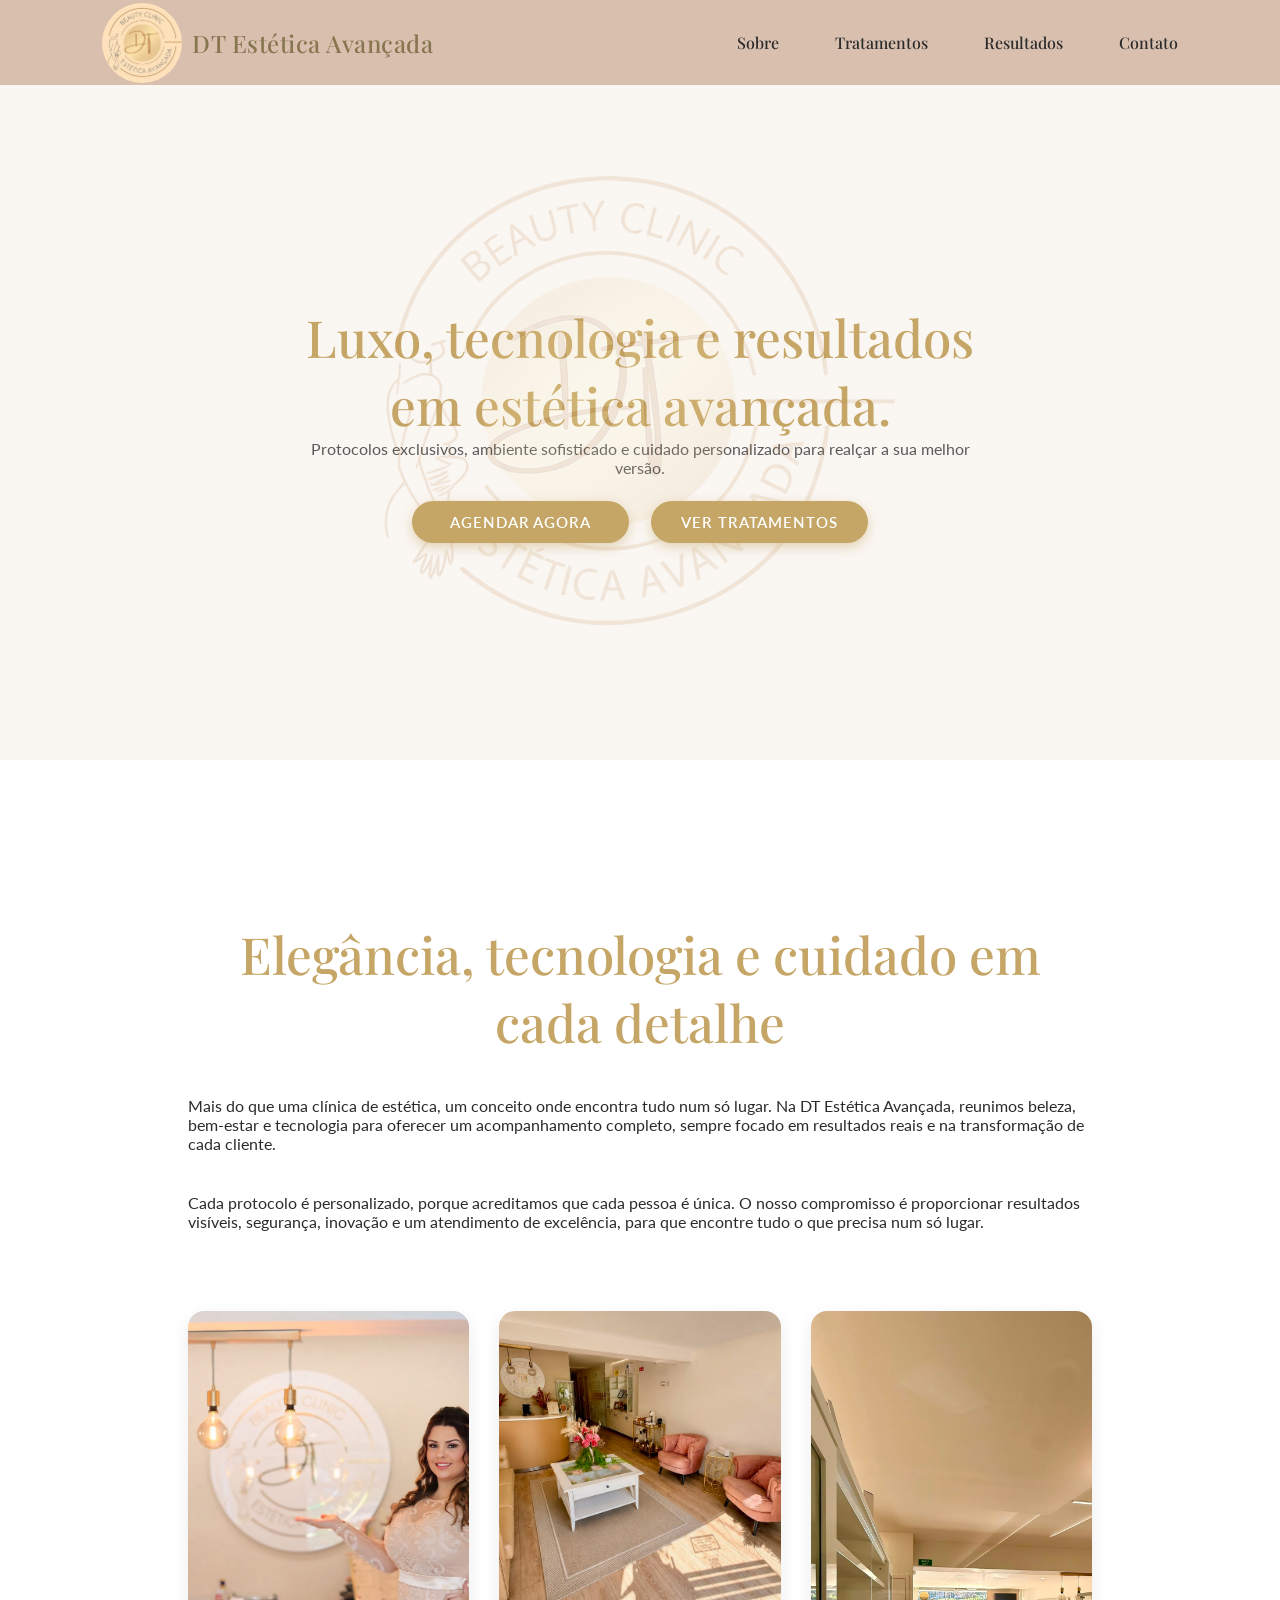
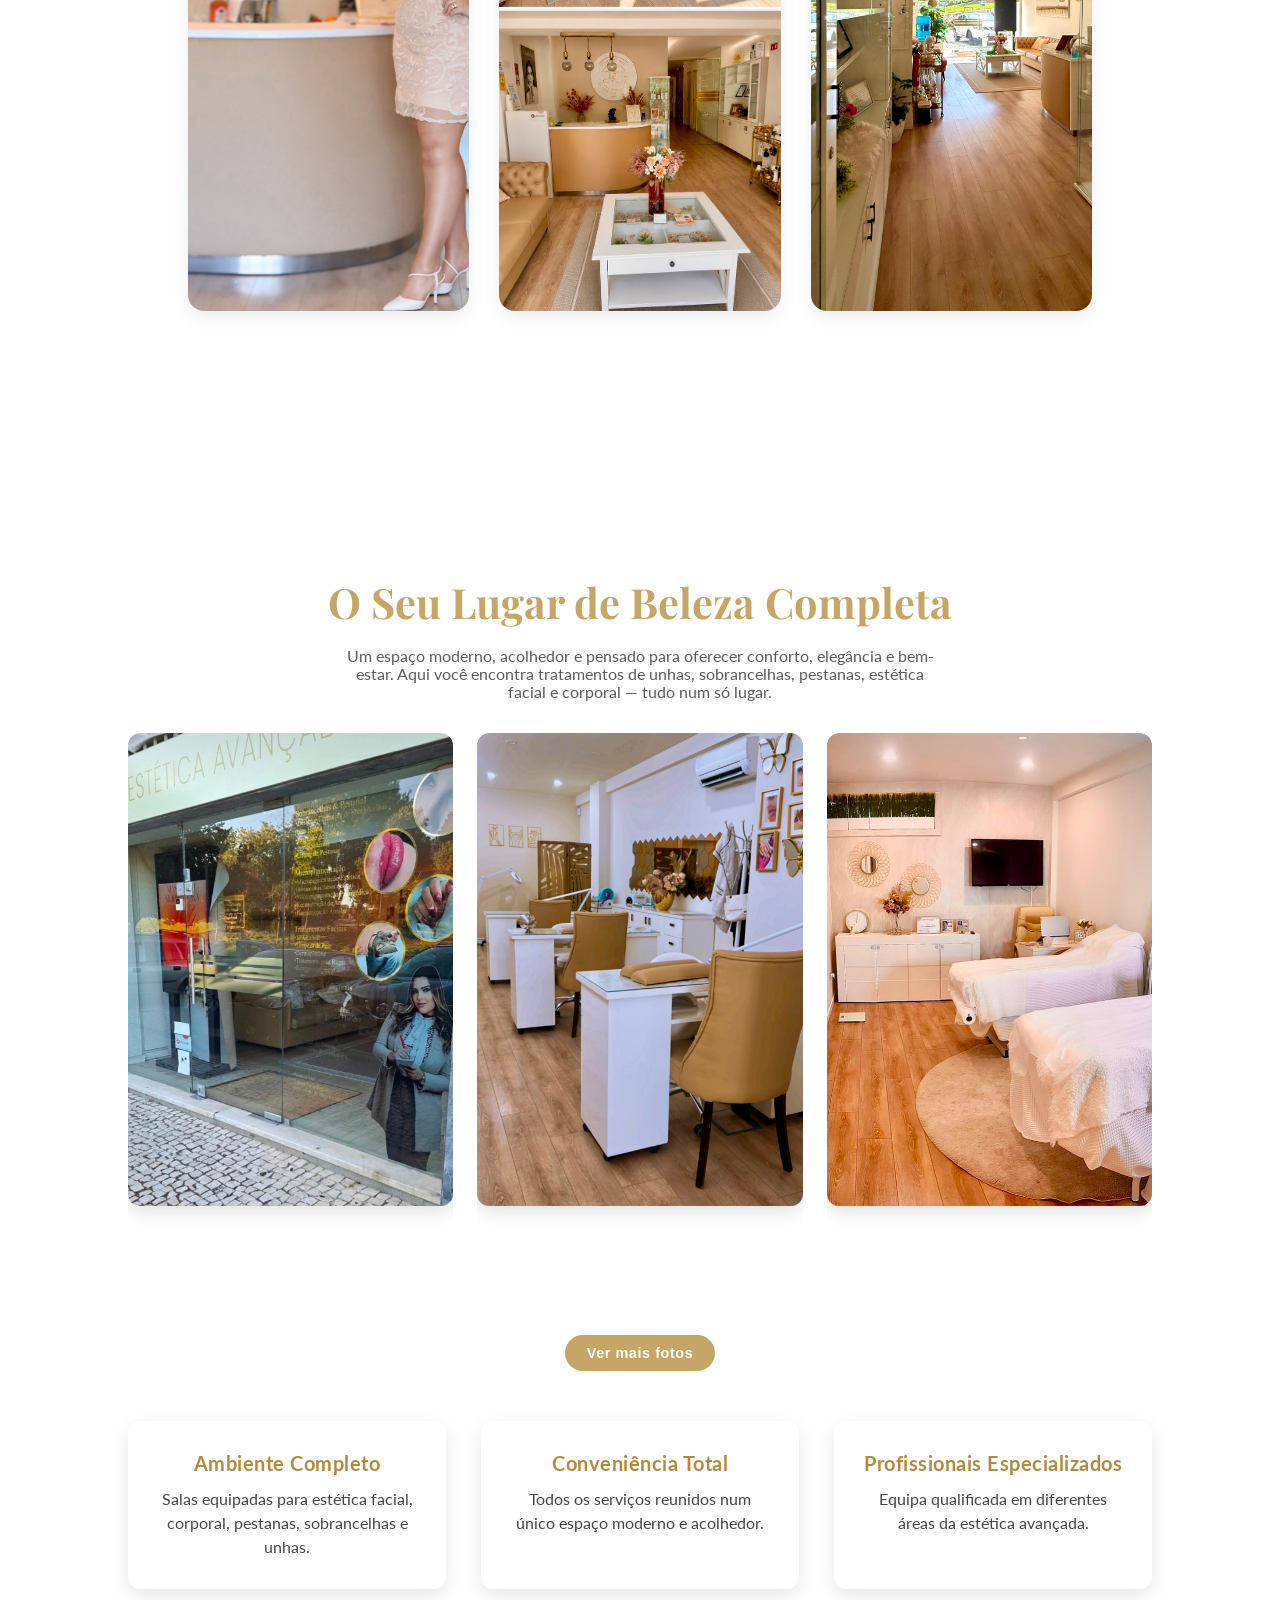
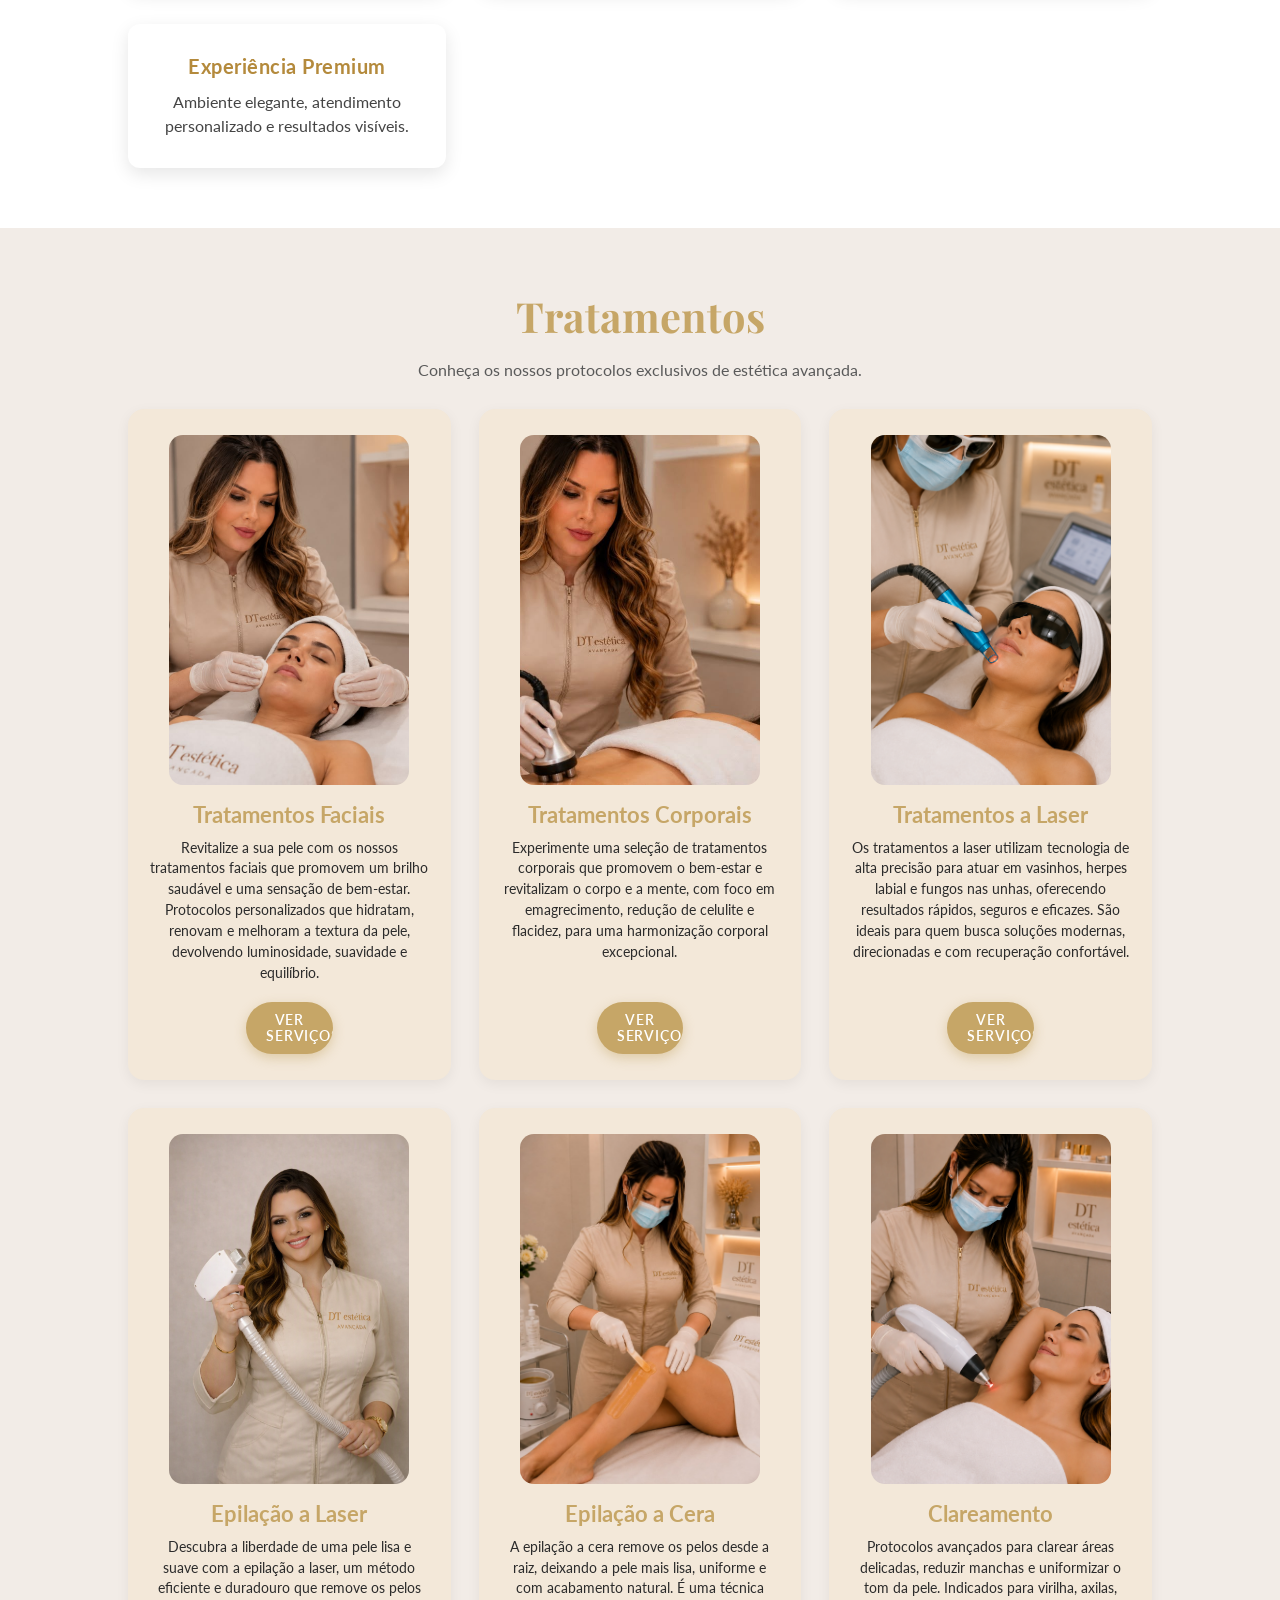
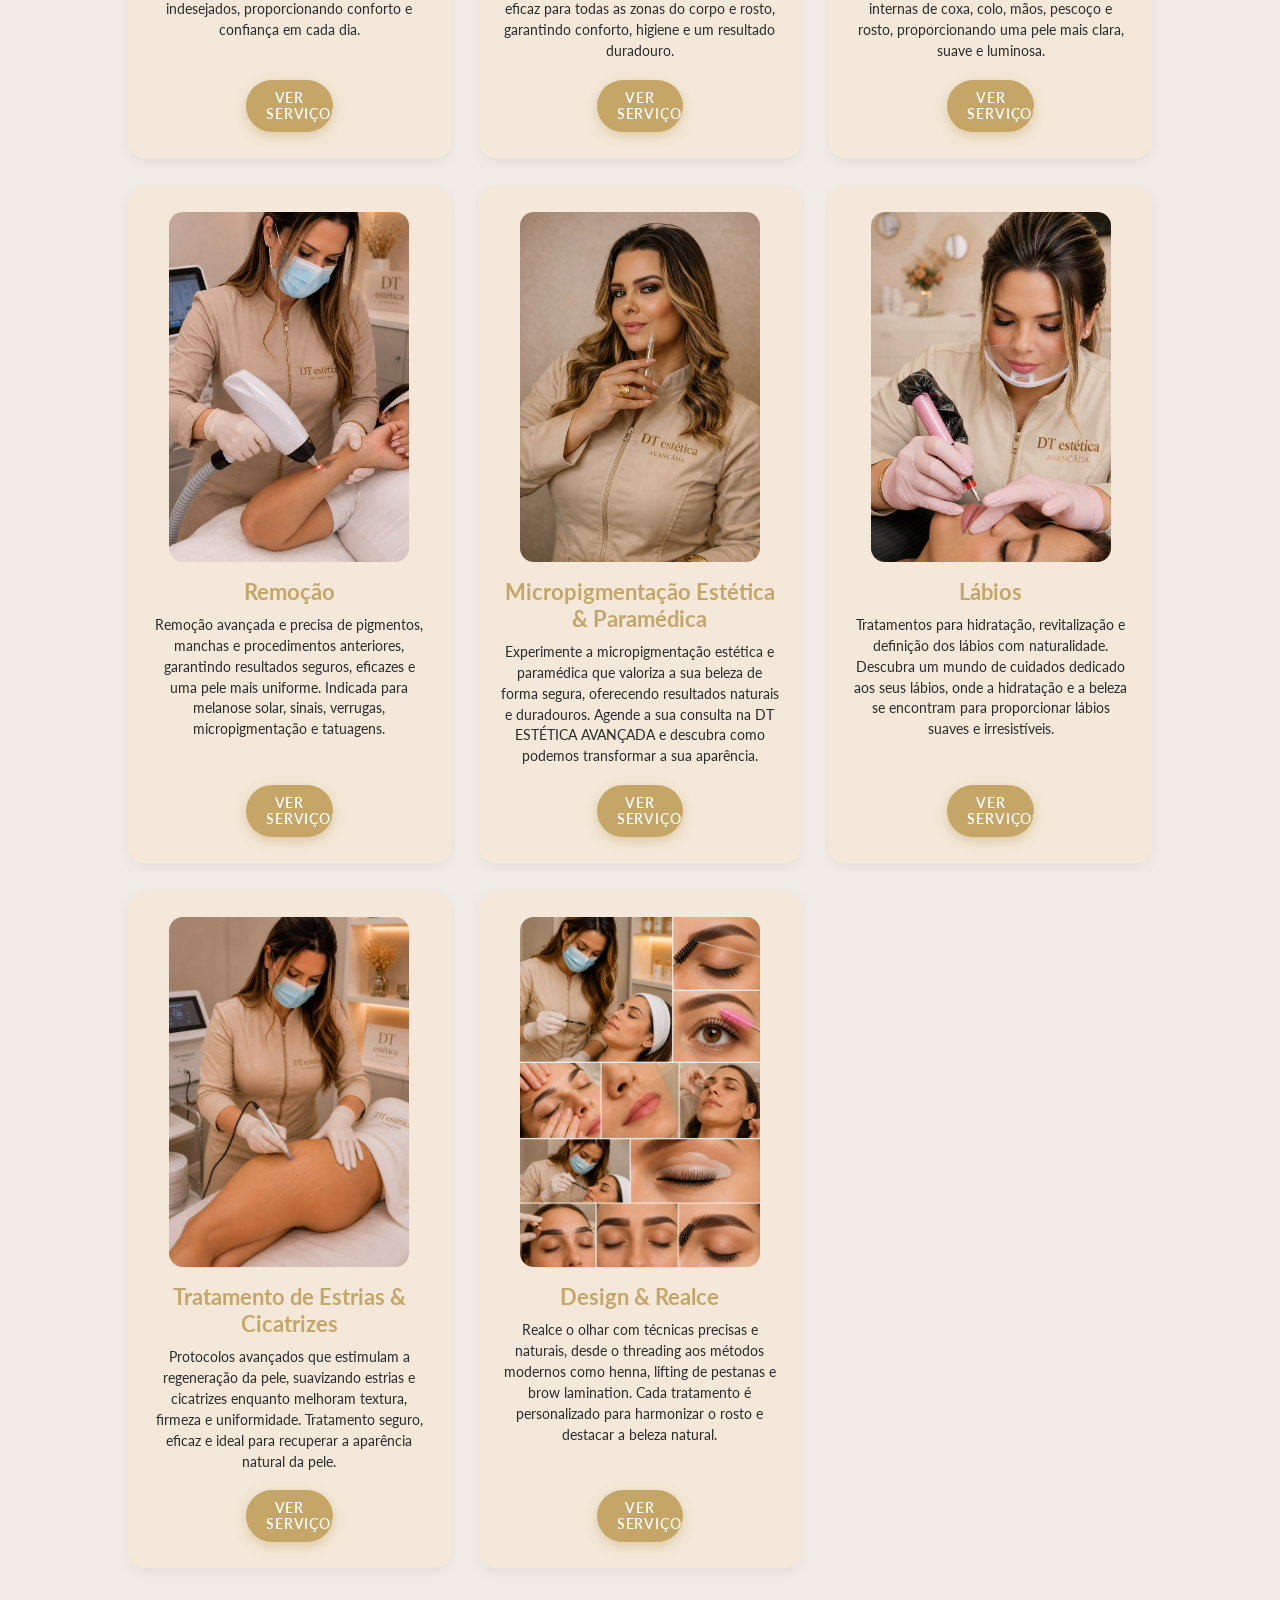
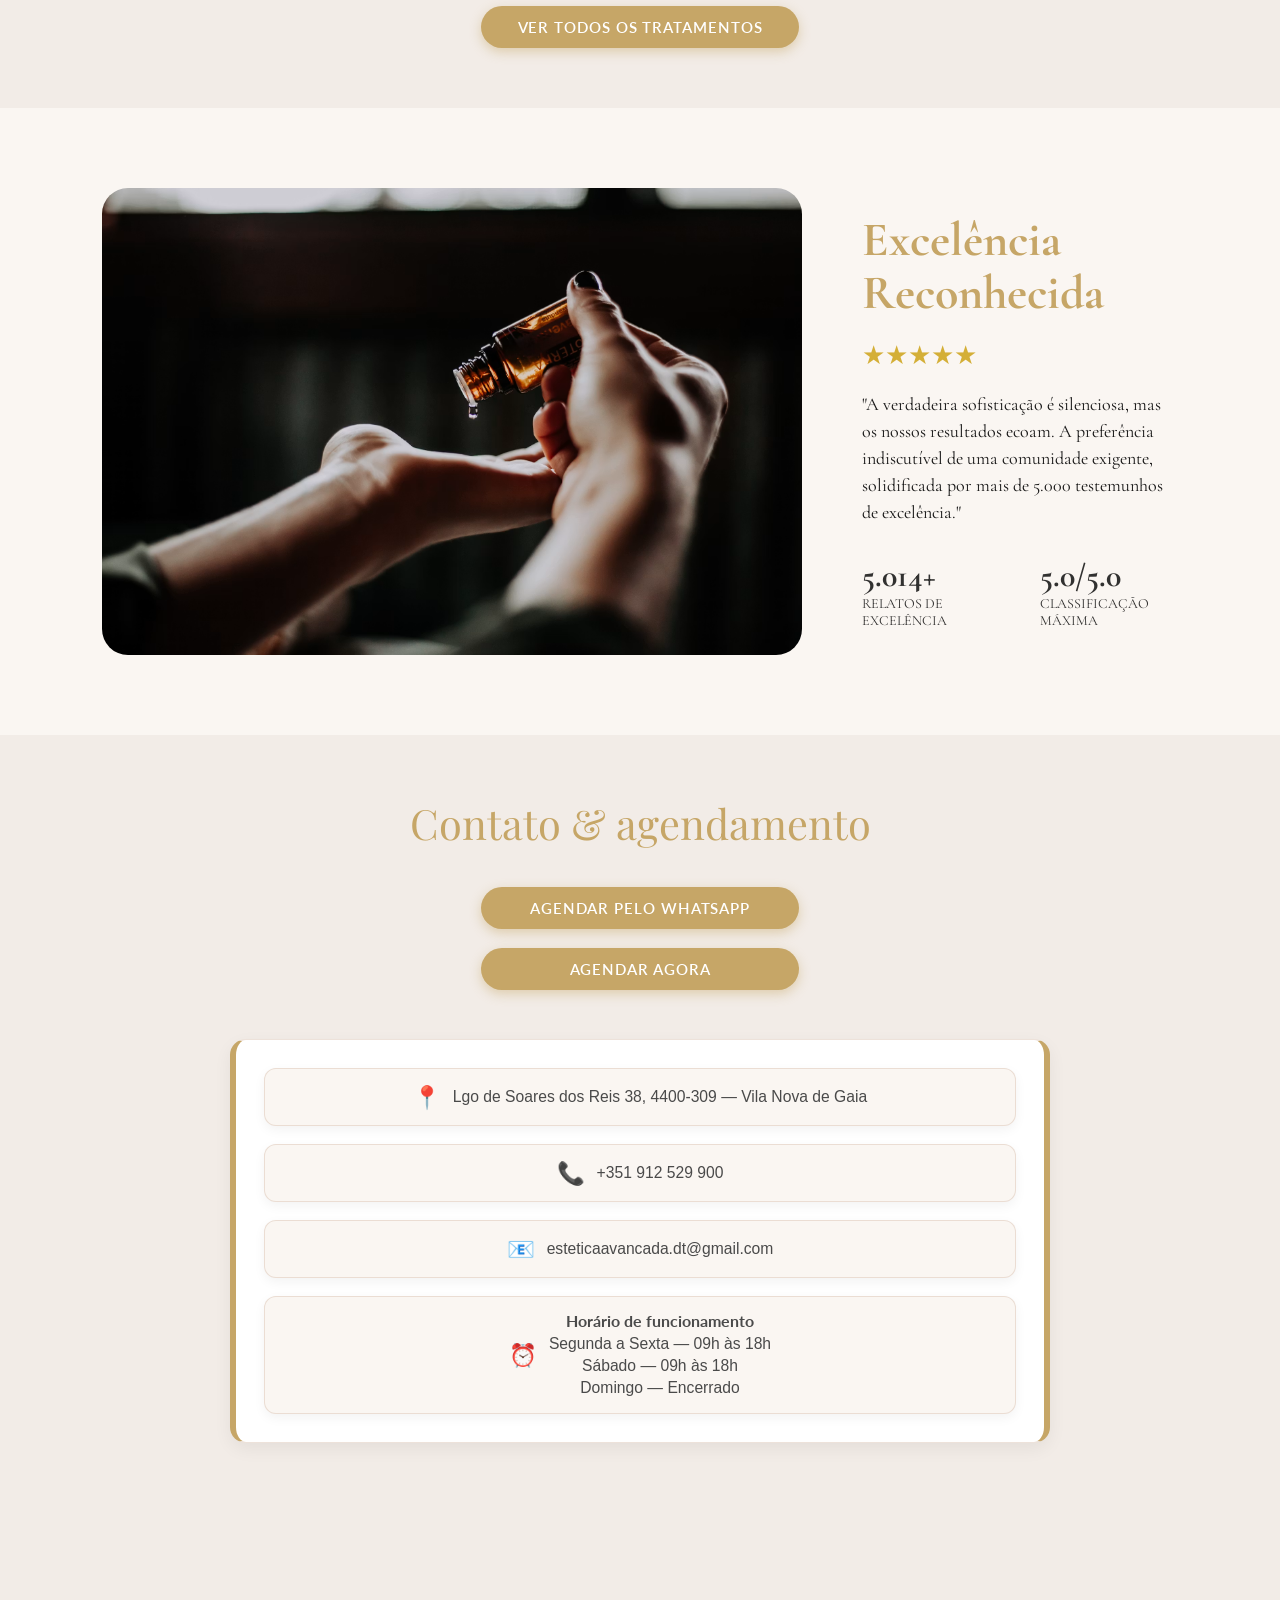
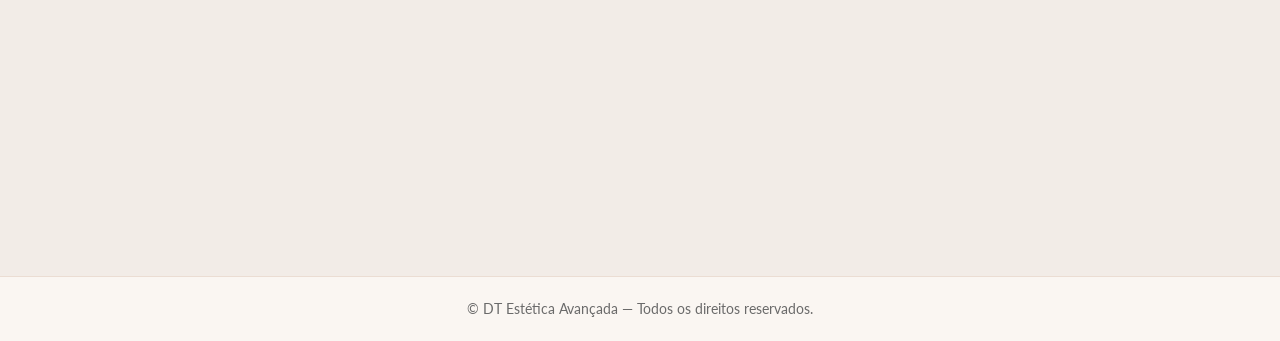
==== commit 535e758a: "upgrade contato" ====
--- a/index.html
+++ b/index.html
@@ -426,7 +426,7 @@
         <span class="info-text">esteticaavancada.dt@gmail.com</span>
       </div>
 
-      <div class="info-item highlight">
+      <div class="info-item">
         <span class="info-icon">⏰</span>
         <span class="info-text">
           <strong>Horário de funcionamento</strong><br>
@@ -435,7 +435,9 @@
           Domingo — Encerrado
         </span>
       </div>
-    </div>
+
+    </div>
+
 
     <!-- MAPA FORA DO CARD -->
     <div class="map-area">
--- a/assets/css/styles.css
+++ b/assets/css/styles.css
@@ -928,11 +928,30 @@
         border-radius: 10px !important;
     }
 
-    .sobre-foto-item {
-        min-width: 100% !important;
+    /* .sobre-foto-item {
+        width: 100% !important;
         flex: 0 0 100% !important;
         scroll-snap-align: center !important;
-    }
+    } */
+
+    .sobre-container {
+      padding: 40px 0 !important;   /* remove o padding lateral */
+      gap: 20px !important;         /* reduz o espaço entre elementos */
+    }
+
+    .sobre-foto-item {
+      min-width: 100% !important;
+      flex: 0 0 100% !important;
+      scroll-snap-align: center !important;
+      overflow: hidden !important;
+    }
+
+    .sobre-foto-item img {
+      width: 100% !important;       /* agora ocupa toda a largura */
+      object-fit: cover !important;
+      border-radius: 16px !important;  /* opcional: remove borda arredondada para encostar na tela */
+    }
+
 
     .sobre-indicadores {
         display: flex !important;
@@ -955,7 +974,7 @@
         transform: scale(1.25) !important;
         animation: indicador-pulso 1.8s ease-in-out infinite !important;
     }
-        
+
     @keyframes indicador-pulso {
         0% { transform: scale(1.1); }
         50% { transform: scale(1.3); }
@@ -1134,11 +1153,11 @@
         object-fit: cover;
         border-radius: 12px;
     }
-    
+
     .section {
       padding: 60px 5%;
   }
-  
+
   #contato .btn-primary{
     display: block;
     width: 68%;
@@ -1627,22 +1646,36 @@
   border-radius: 16px;
   border: 1px solid rgba(216, 191, 174, 0.45); /* rosé */
   box-shadow: 0 6px 18px rgba(0,0,0,0.06);
-  max-width: 520px;
-}
-
-/* Cada linha de informação */
+  width: 80%;
+  text-align: center;
+  margin-left: auto;
+  margin-right: auto;
+  display: flex;
+  flex-direction: column;
+  gap: 18px; /* espaço entre os cards internos */
+   /* traçado dourado na borda esquerda */
+  border-left: 6px solid #C6A667;
+  border-right: 6px solid #C6A667;
+}
+
+/* Cada linha de informação vira um mini-card */
 .info-item {
   display: flex;
-  align-items: flex-start;
-  gap: 14px;
-  margin-bottom: 16px;
-}
-
-/* Ícones alinhados */
+  justify-content: center; /* centraliza ícone + texto */
+  align-items: center;
+  gap: 12px;
+  padding: 14px;
+  background: #FAF6F2; /* fundo suave igual ao horário */
+  border-radius: 12px;
+  border: 1px solid rgba(216, 191, 174, 0.45);
+  box-shadow: 0 4px 12px rgba(0,0,0,0.05);
+}
+
+/* Ícones */
 .info-icon {
   font-size: 1.4rem;
   color: #D8BFAE; /* rosé */
-  margin-top: 2px;
+  text-align: center;
 }
 
 /* Texto */
@@ -1650,7 +1683,10 @@
   font-size: 0.98rem;
   color: #4A4A4A;
   line-height: 1.4;
-}
+  text-align: center;
+  font-weight: 500;
+}
+
 
 /* Destaque especial para o horário */
 .info-item.highlight {
@@ -1841,6 +1877,10 @@
     transform: translateY(0);
   }
 
+  .map-area {
+    width: 100% !important;
+  }
+
 }
 
 /* ANIMAÇOES PARA DESKTOP FADE-IN E SLIDE-UP*/
@@ -1864,4 +1904,4 @@
 .slide-up.show {
   opacity: 1;
   transform: translateY(0);
-}
+}
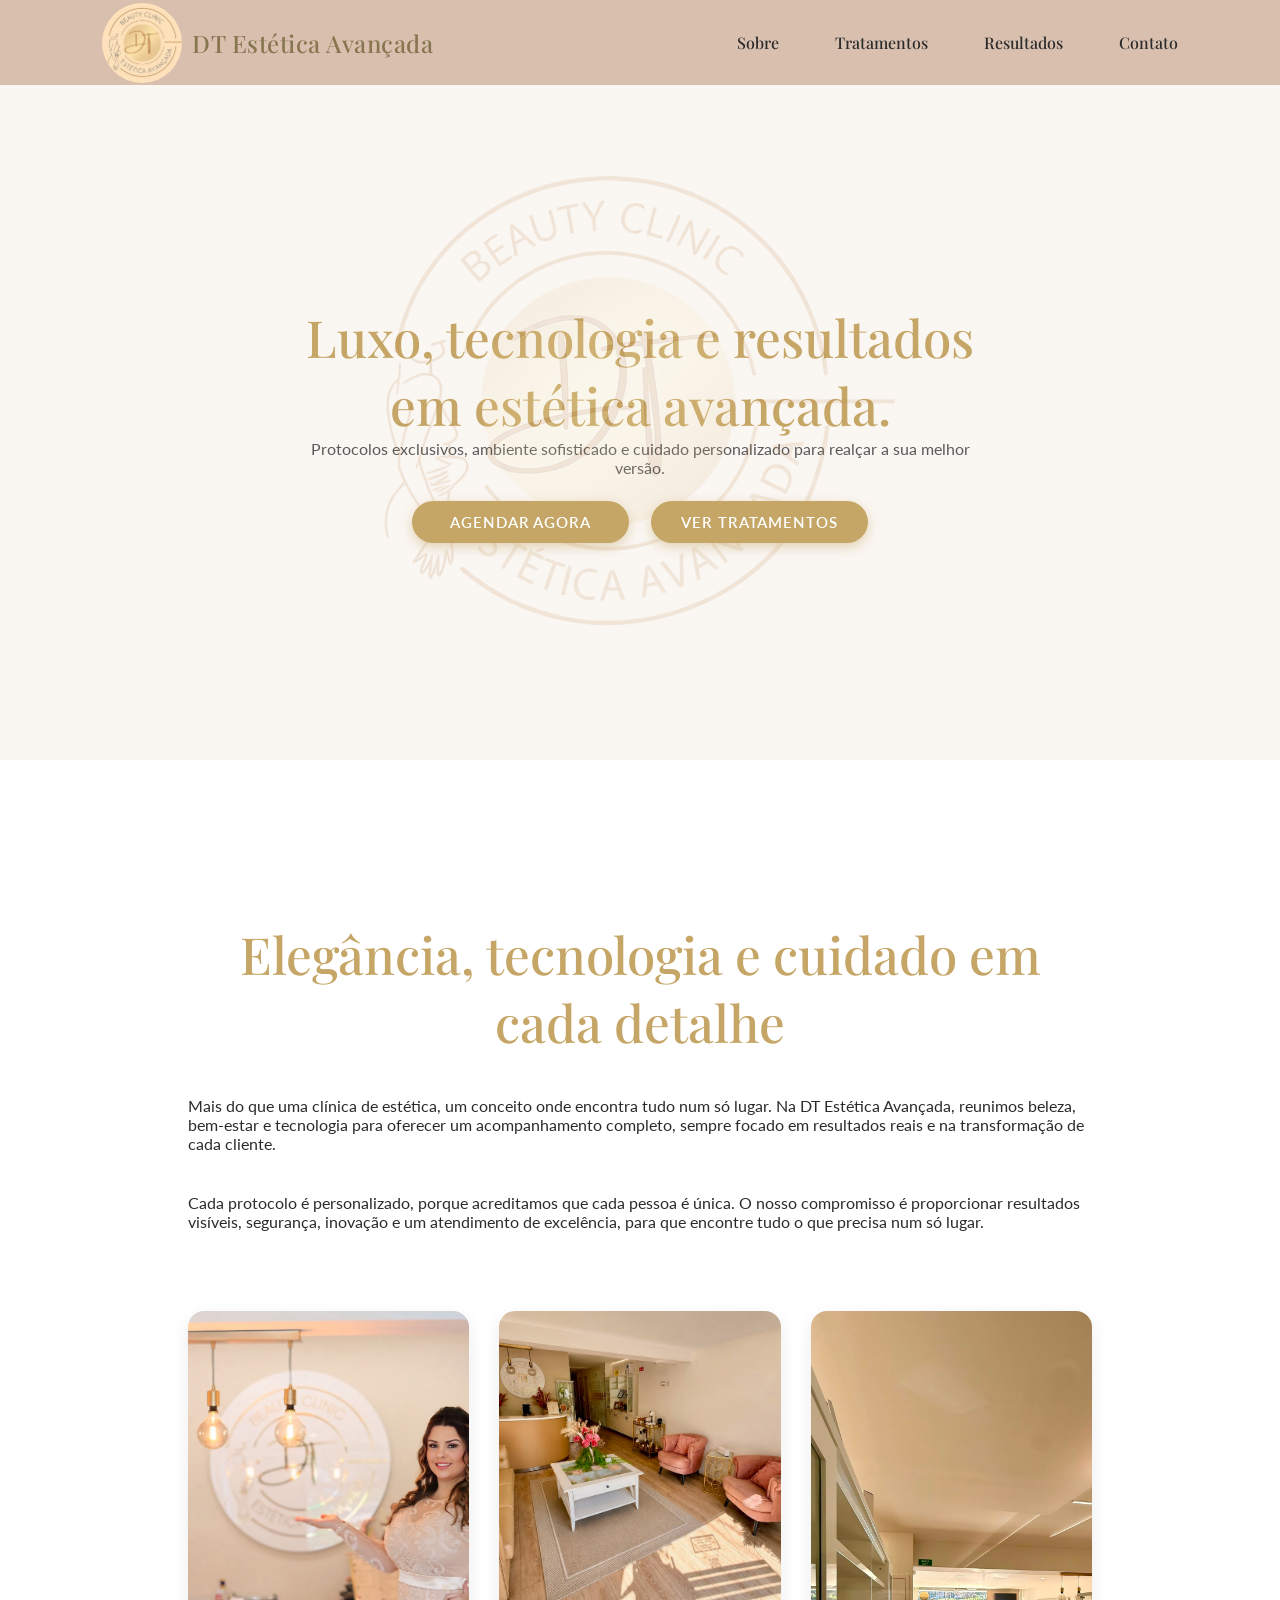
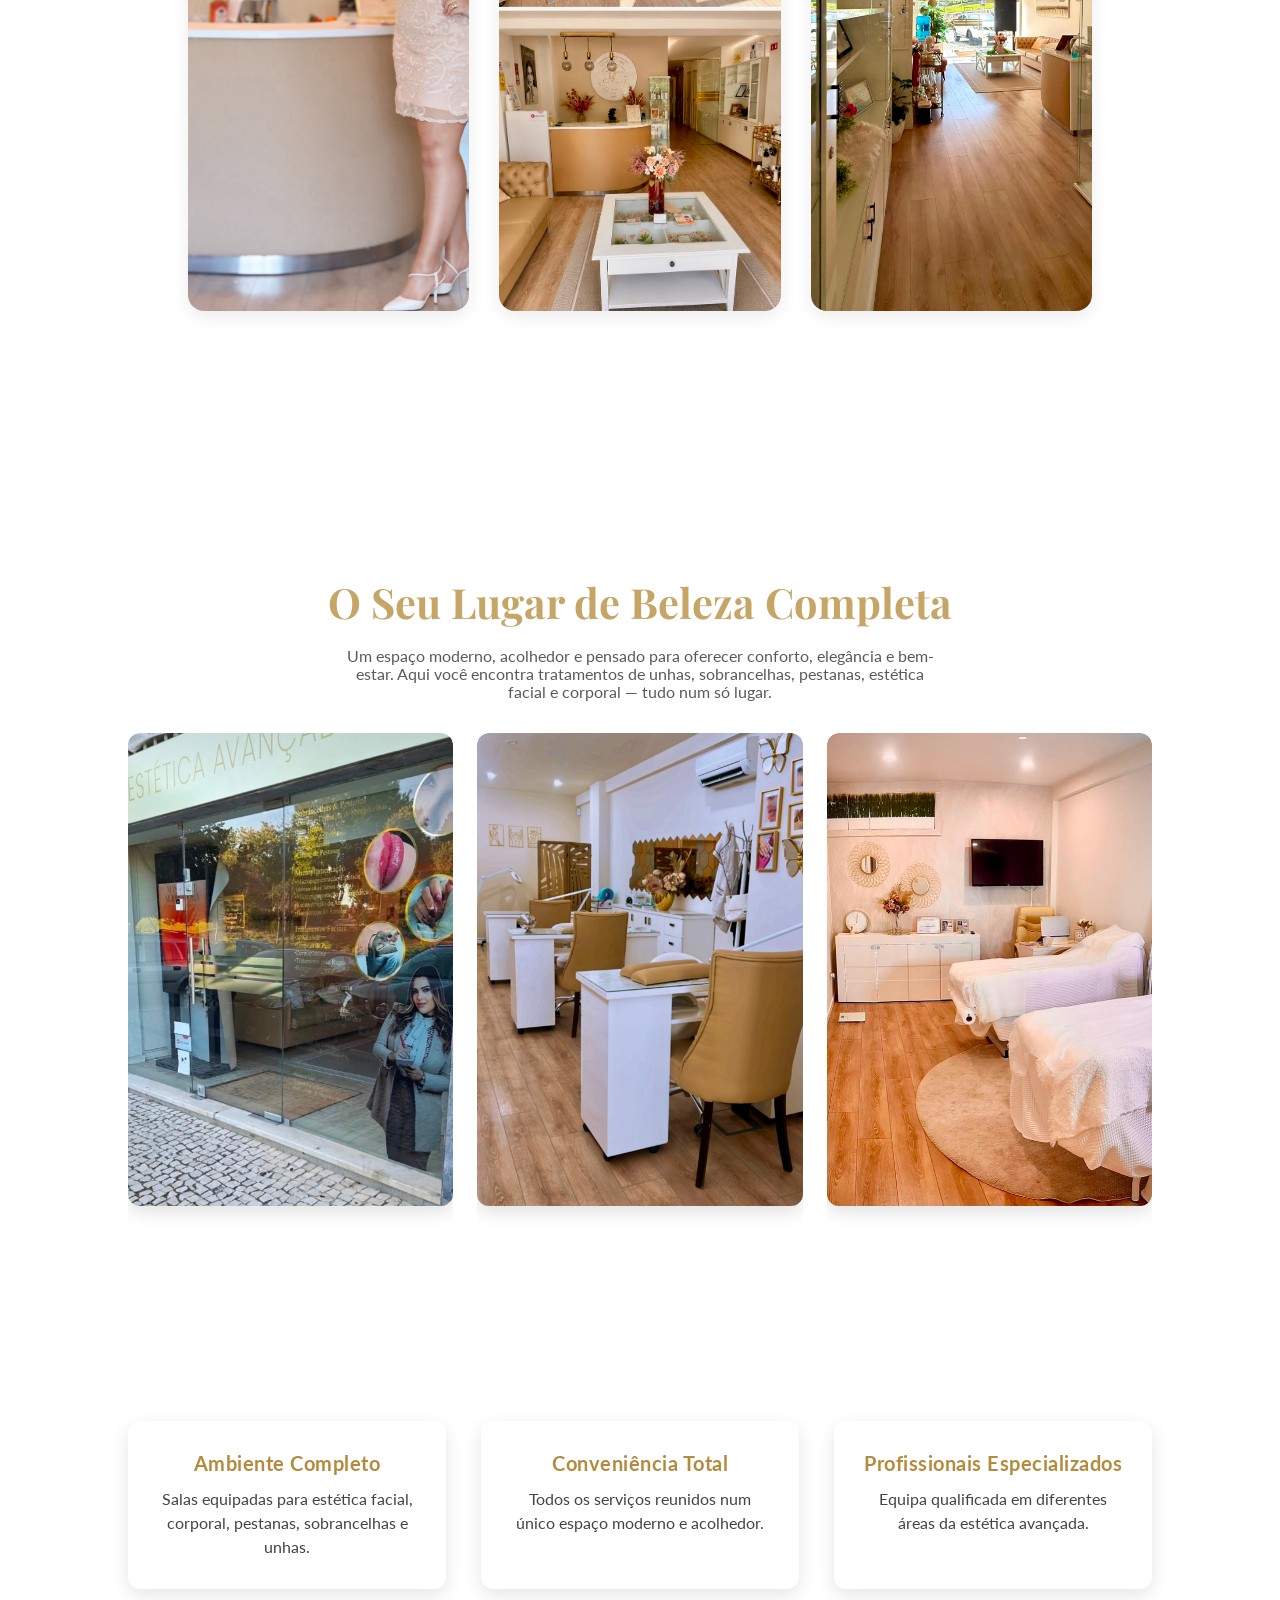
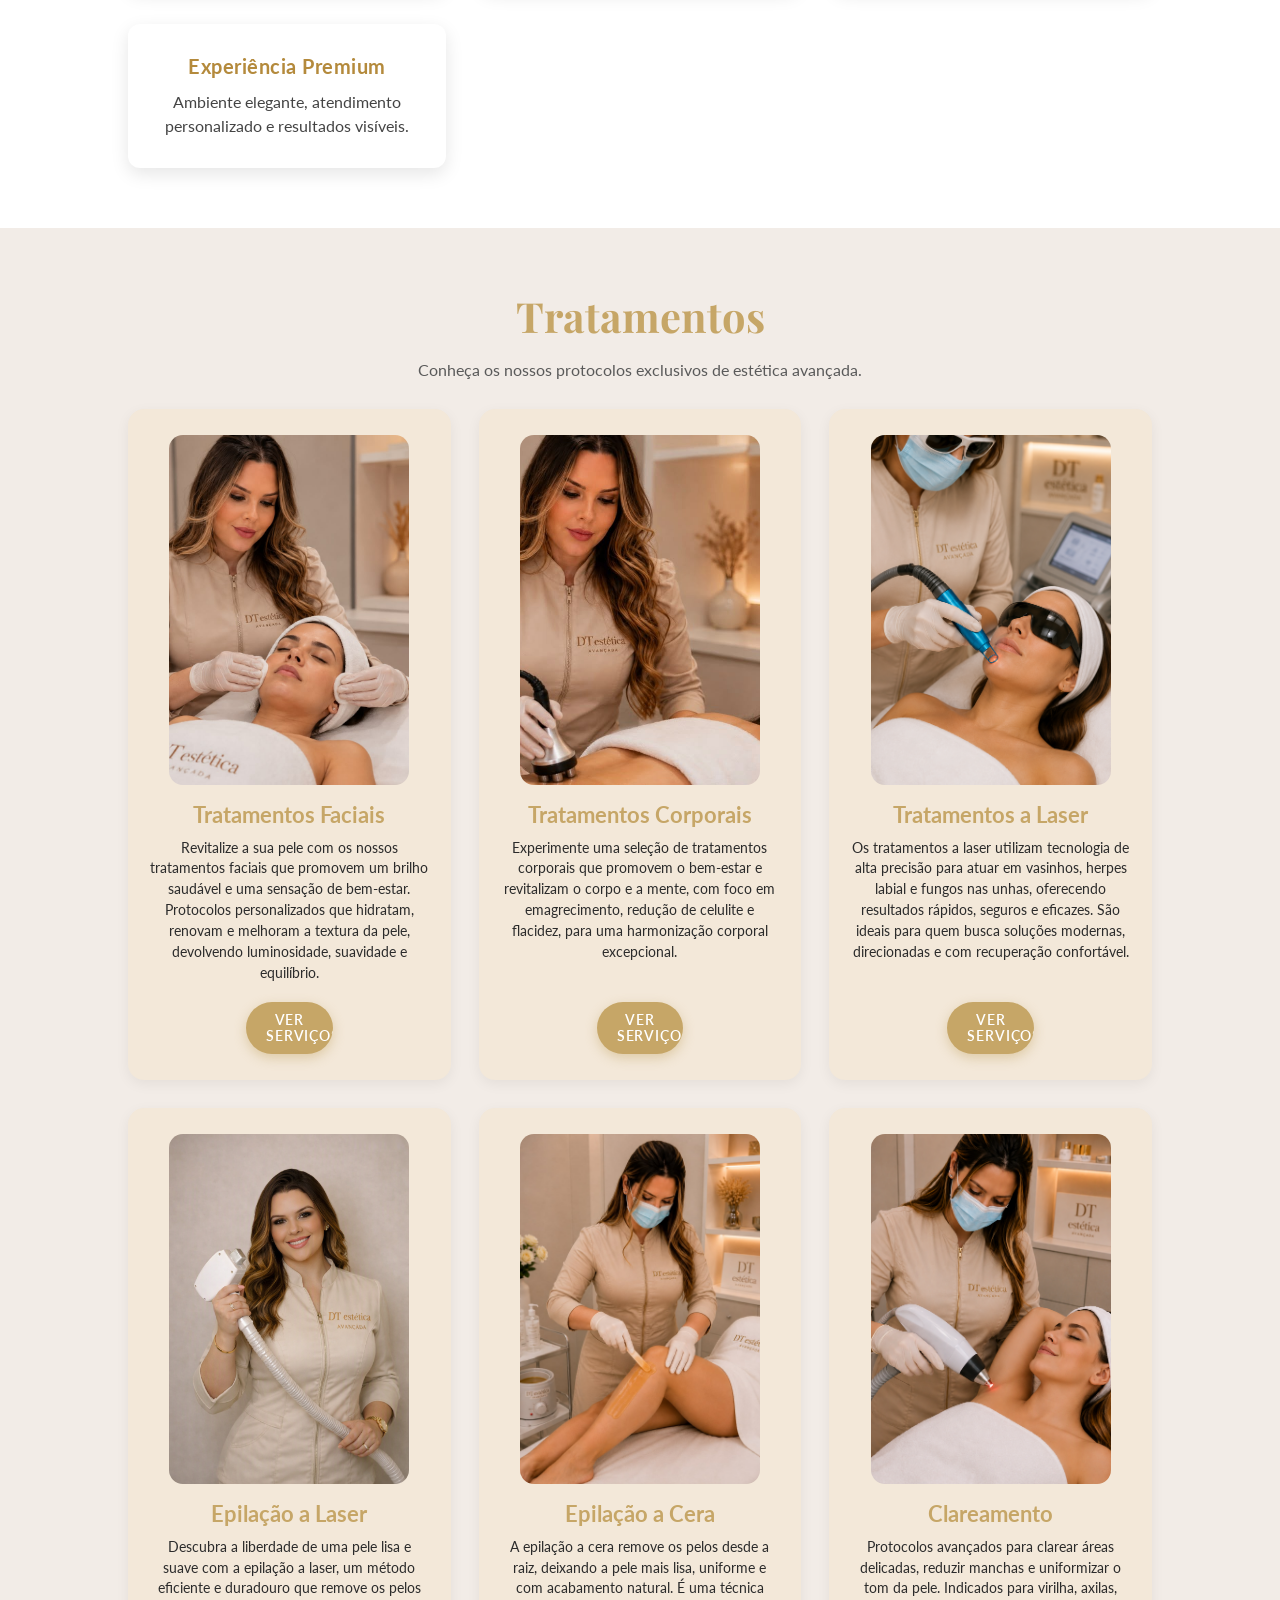
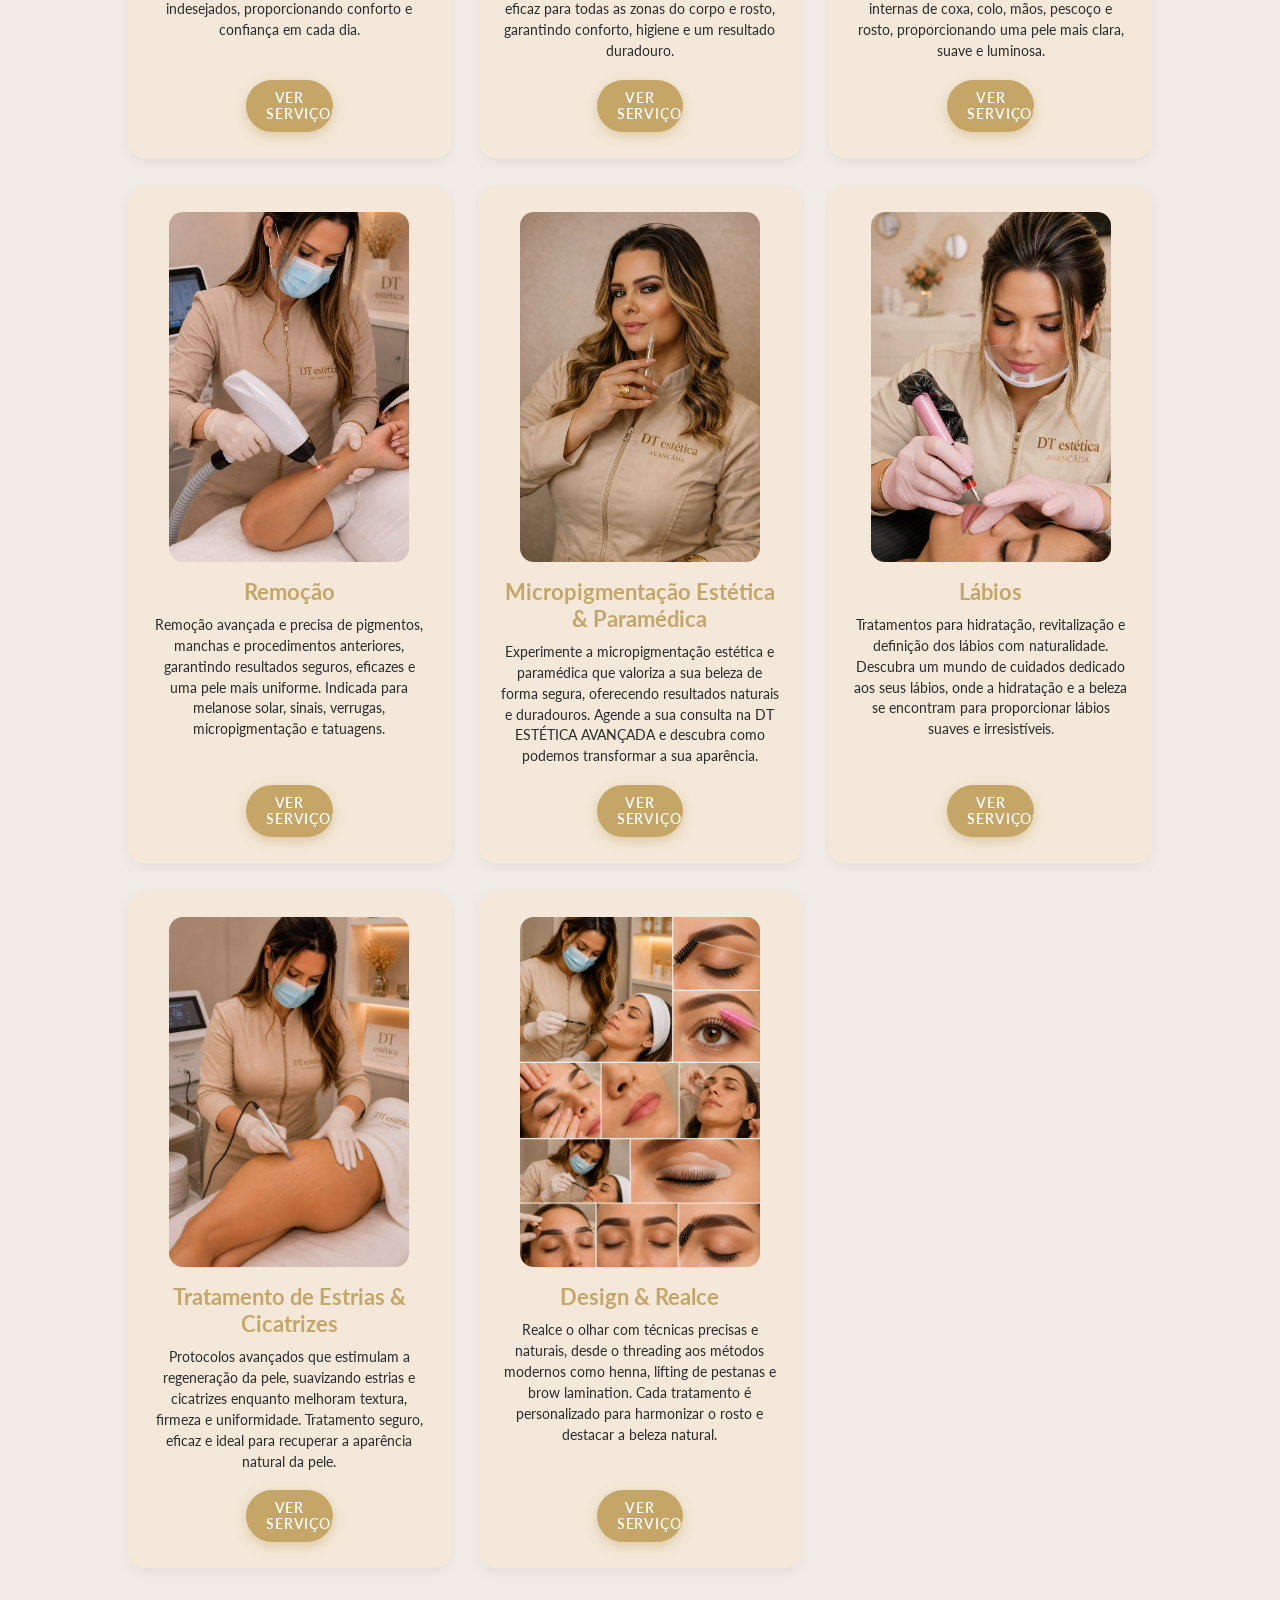
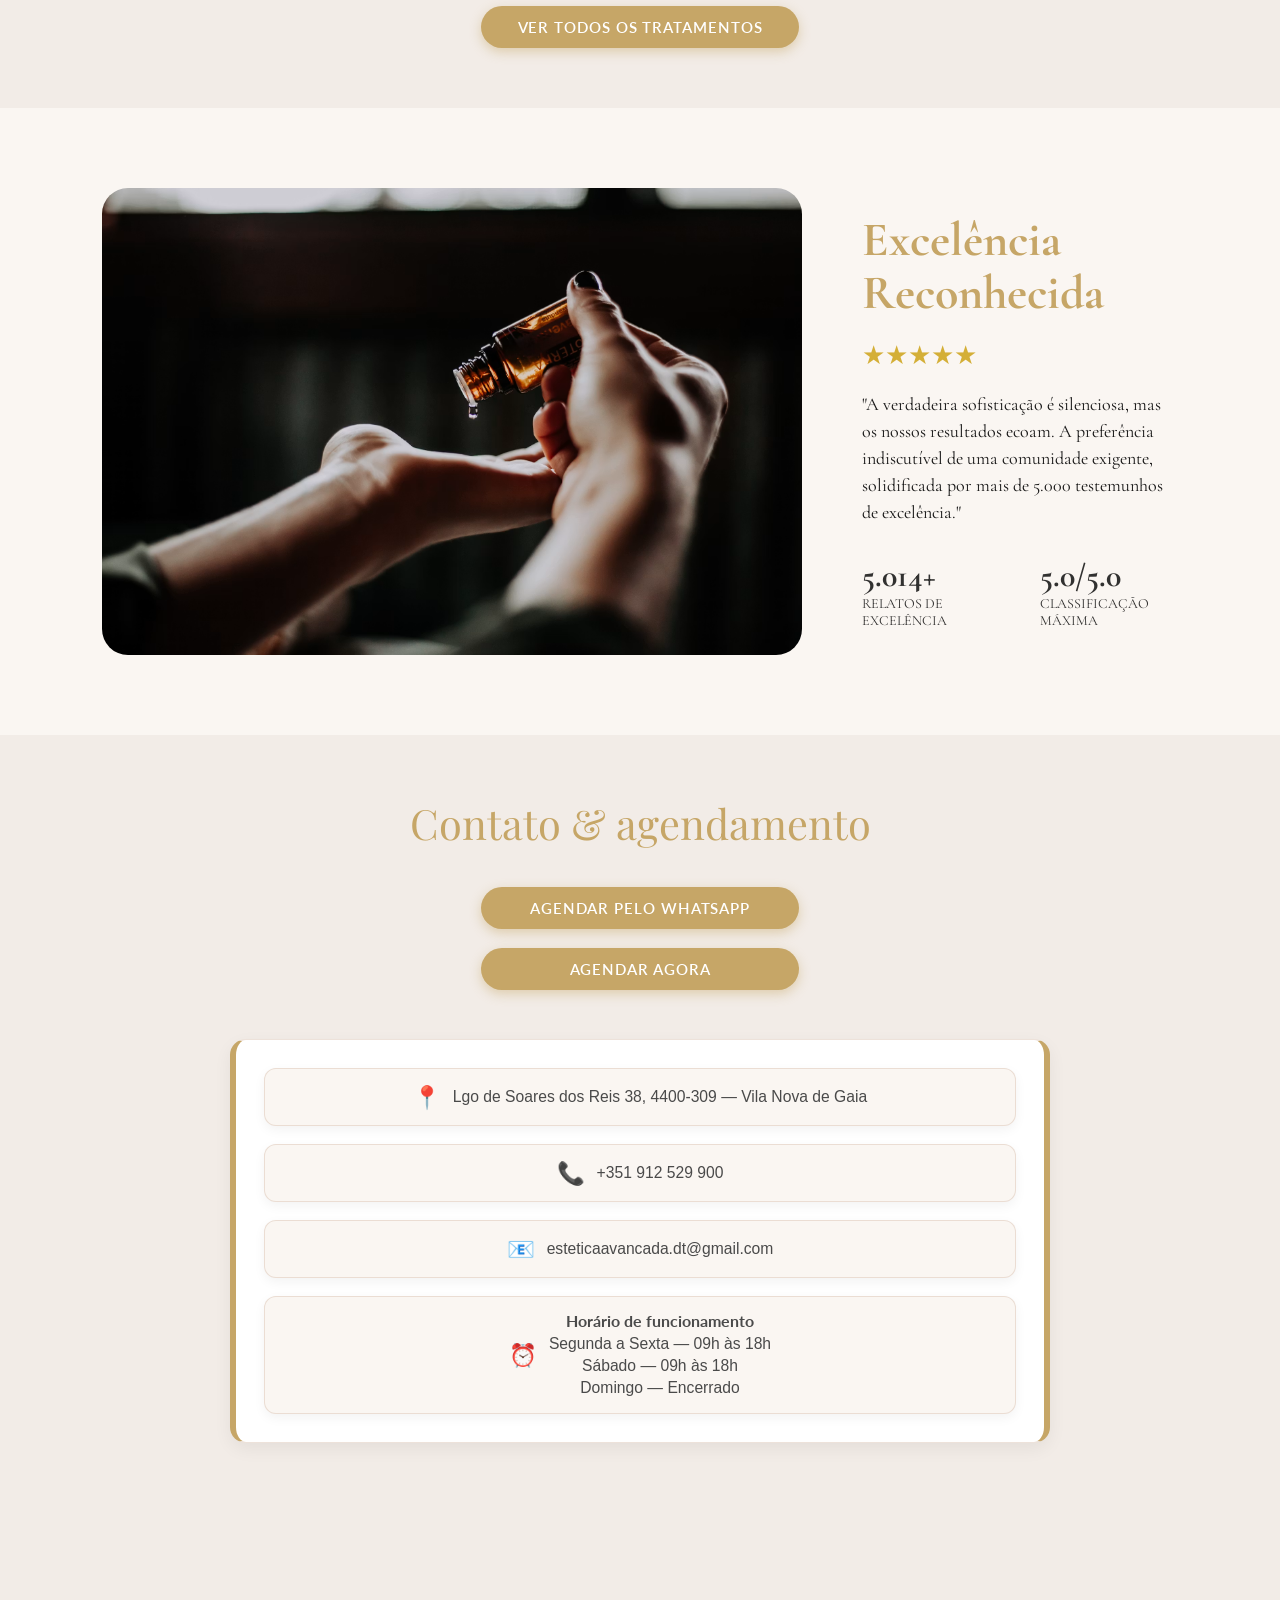
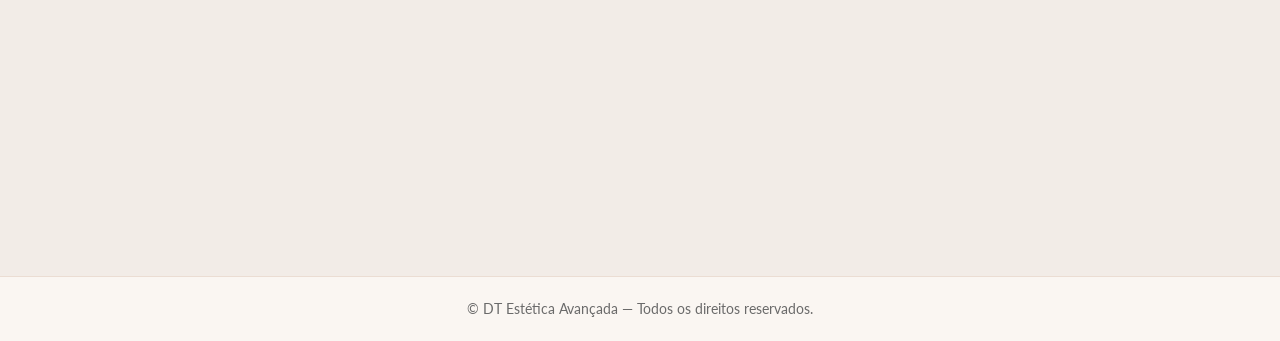
==== commit f98f3f8c: "upgrade" ====
--- a/index.html
+++ b/index.html
@@ -114,31 +114,31 @@
     </p>
 
         <!-- GALERIA MOBILE UNIFICADA -->
-    <div class="mobile-gallery">
+    <div class="mobile-gallery fade-in slide-up">
 
         <!-- 3 fotos principais -->
-      <div class="gallery-item">
+      <div class="gallery-item fade-in slide-up">
           <img src="./assets/img/fachada.jpeg" class="gallery-photo">
       </div>
 
-      <div class="gallery-item">
+      <div class="gallery-item fade-in slide-up">
           <img src="./assets/img/manicure.jpeg" class="gallery-photo">
       </div>
 
-      <div class="gallery-item">
+      <div class="gallery-item fade-in slide-up">
           <img src="./assets/img/sala-rosa.jpeg" class="gallery-photo">
       </div>
 
       <!-- 3 fotos extras -->
-      <div class="gallery-item">
+      <div class="gallery-item fade-in slide-up">
           <img src="./assets/img/sala-rosa2.jpeg" class="gallery-photo">
       </div>
 
-      <div class="gallery-item">
+      <div class="gallery-item fade-in slide-up">
           <img src="./assets/img/sala-branca.jpeg" class="gallery-photo">
       </div>
 
-      <div class="gallery-item">
+      <div class="gallery-item fade-in slide-up">
           <img src="./assets/img/sala-azul.jpeg" class="gallery-photo">
       </div>
 
@@ -149,41 +149,41 @@
 
 
     <!-- ===== GALERIA PRINCIPAL (3 FOTOS) ===== -->
-    <div class="gallery-grid main-gallery">
-
-      <div class="gallery-item">
+    <div class="gallery-grid main-gallery fade-in slide-up">
+
+      <div class="gallery-item fade-in slide-up">
         <img src="./assets/img/fachada.jpeg" alt="Fachada da Clínica" class="gallery-photo">
       </div>
 
-      <div class="gallery-item">
+      <div class="gallery-item fade-in slide-up">
         <img src="./assets/img/manicure.jpeg" alt="Sala de Manicure" class="gallery-photo">
       </div>
 
-      <div class="gallery-item">
+      <div class="gallery-item fade-in slide-up">
         <img src="./assets/img/sala-rosa.jpeg" alt="Sala Rosa" class="gallery-photo">
       </div>
 
     </div>
 
     <!-- Botão -->
-    <div class="gallery-button-wrapper">
-      <button class="gallery-button" onclick="document.getElementById('extra-gallery').classList.toggle('show')">
+    <div class="gallery-button-wrapper fade-in slide-up">
+      <button class="gallery-button fade-in slide-up" onclick="document.getElementById('extra-gallery').classList.toggle('show') ">
         Ver mais fotos
       </button>
     </div>
 
     <!-- ===== GALERIA EXTRA (ESCONDIDA) ===== -->
-    <div id="extra-gallery" class="gallery-grid extra-gallery">
-
-      <div class="gallery-item">
+    <div id="extra-gallery" class="gallery-grid extra-gallery fade-in slide-up">
+
+      <div class="gallery-item fade-in slide-up">
         <img src="./assets/img/sala-rosa2.jpeg" alt="Sala Rosa 2" class="gallery-photo">
       </div>
 
-      <div class="gallery-item">
+      <div class="gallery-item fade-in slide-up">
         <img src="./assets/img/sala-branca.jpeg" alt="Sala Branca" class="gallery-photo">
       </div>
 
-      <div class="gallery-item">
+      <div class="gallery-item fade-in slide-up">
         <img src="./assets/img/sala-azul.jpeg" alt="Sala Azul" class="gallery-photo">
       </div>
 
--- a/assets/css/styles.css
+++ b/assets/css/styles.css
@@ -1904,4 +1904,26 @@
 .slide-up.show {
   opacity: 1;
   transform: translateY(0);
+}
+
+/* LARGURA DO CARD CONTATO */
+@media (max-width: 899px) {
+  .info-card {
+    width: 100% !important;   /* ocupa toda a largura, igual ao mapa */
+    margin-left: auto;
+    margin-right: auto;
+    border-left: 6px solid #C6A667; /* mantém o traçado dourado */
+  }
+
+  .map-area {
+    width: 100% !important;   /* garante que o mapa siga a mesma largura */
+    margin: 20px auto 0 auto;
+  }
+
+  .map-area iframe {
+    width: 100% !important;
+    height: 350px;
+    border-radius: 12px;
+    box-shadow: 0 4px 12px rgba(0,0,0,0.05);
+  }
 }
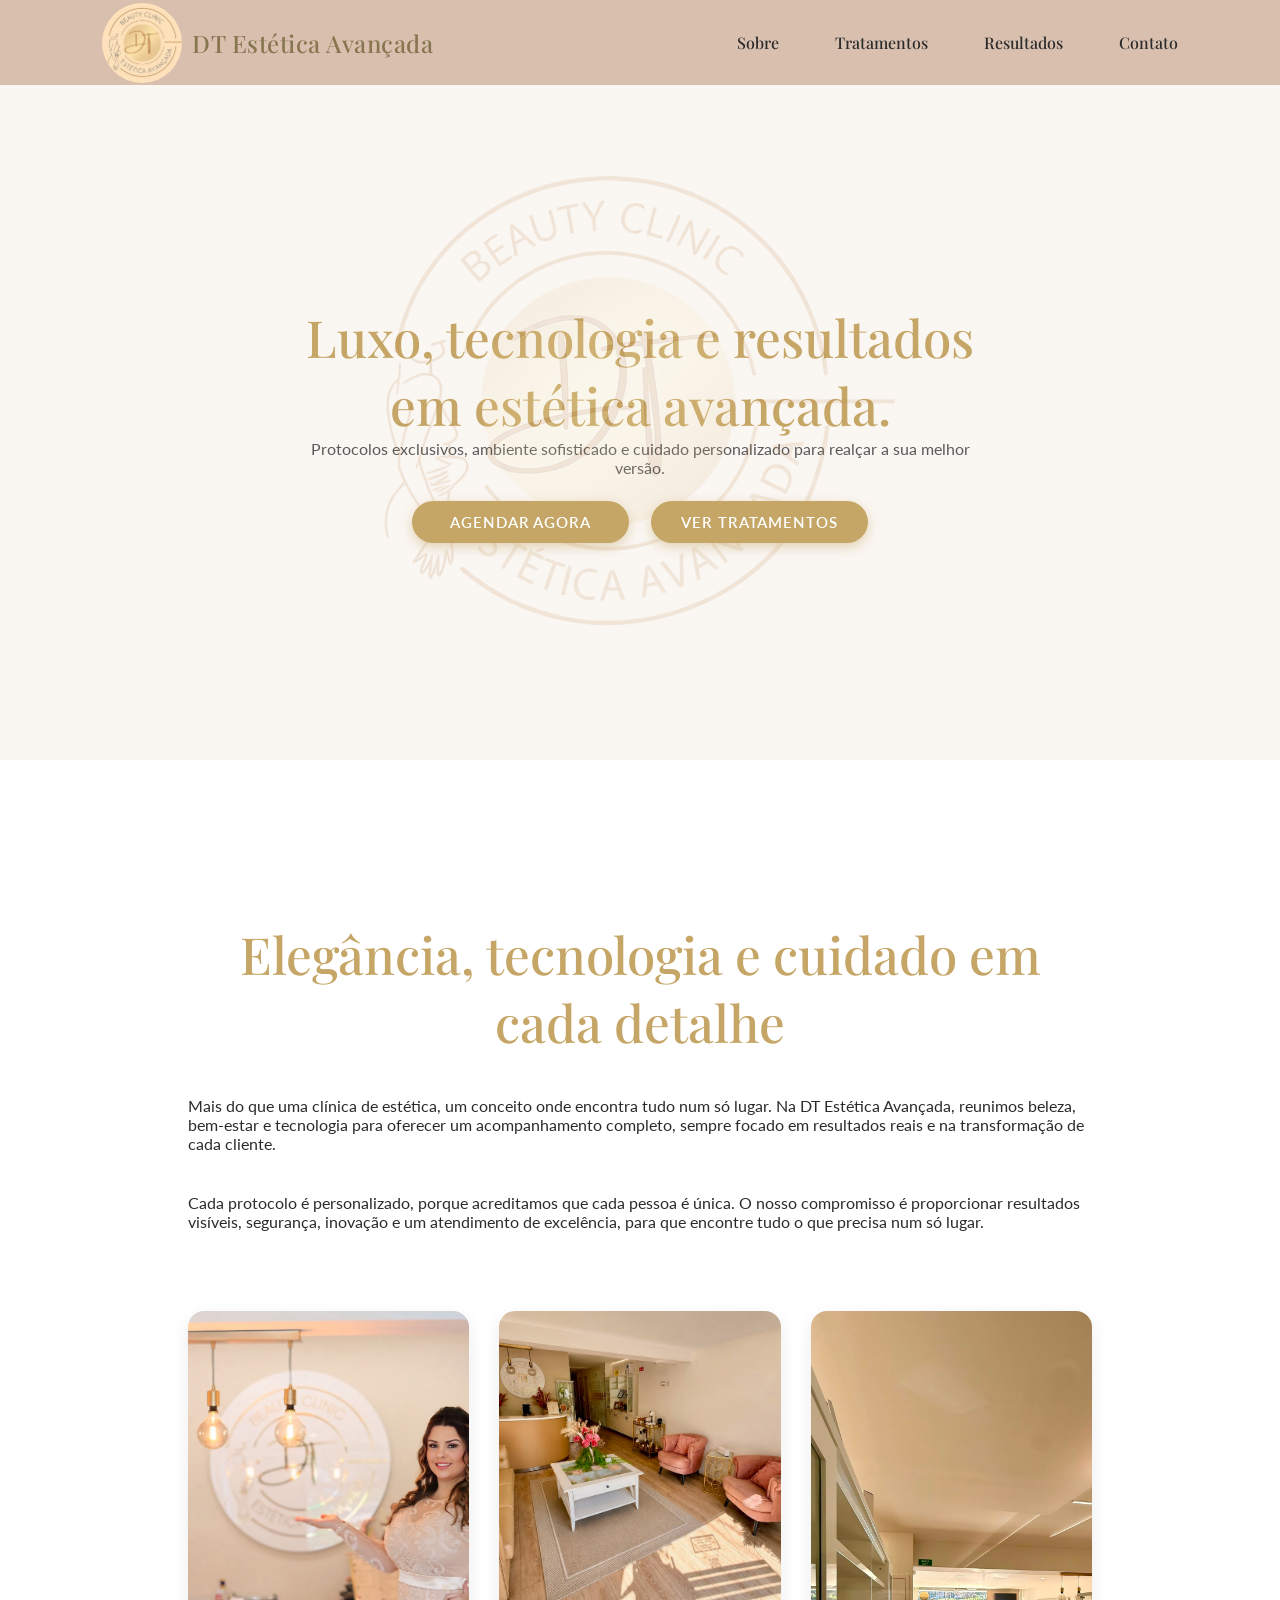
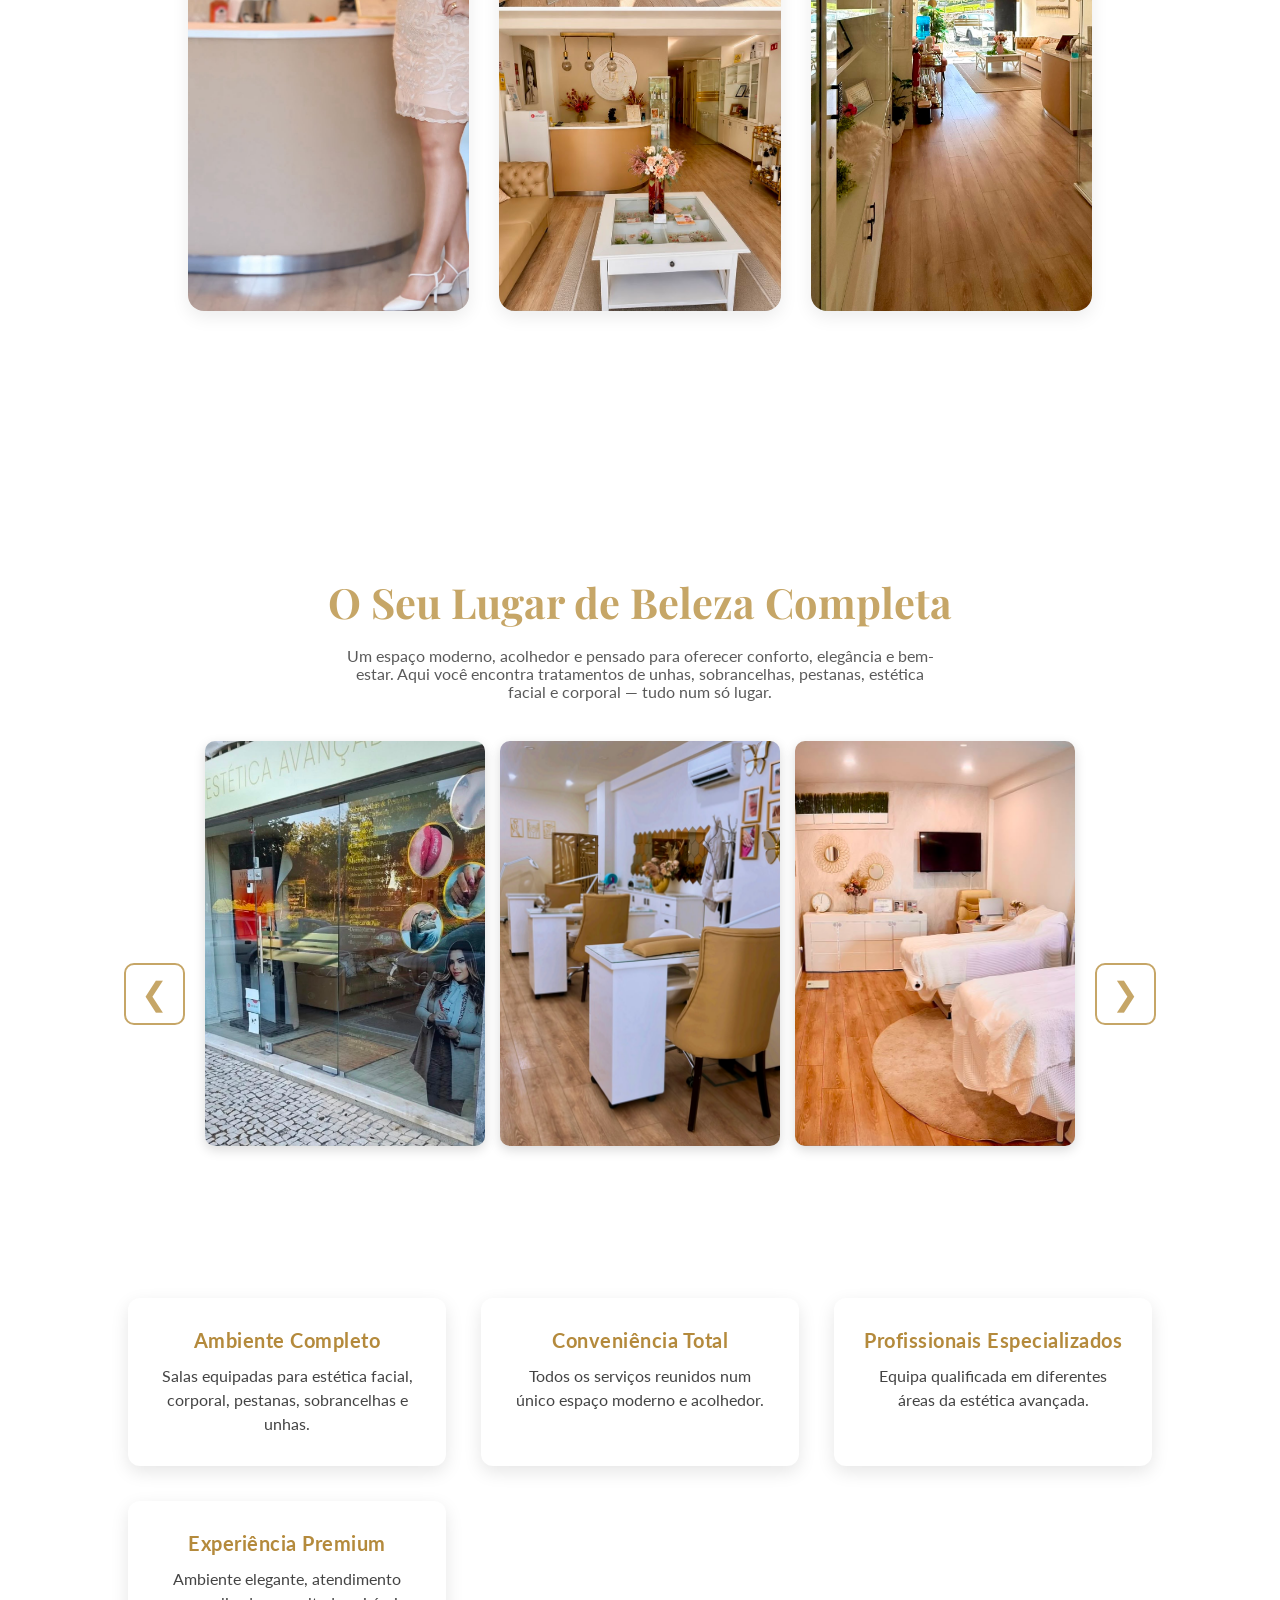
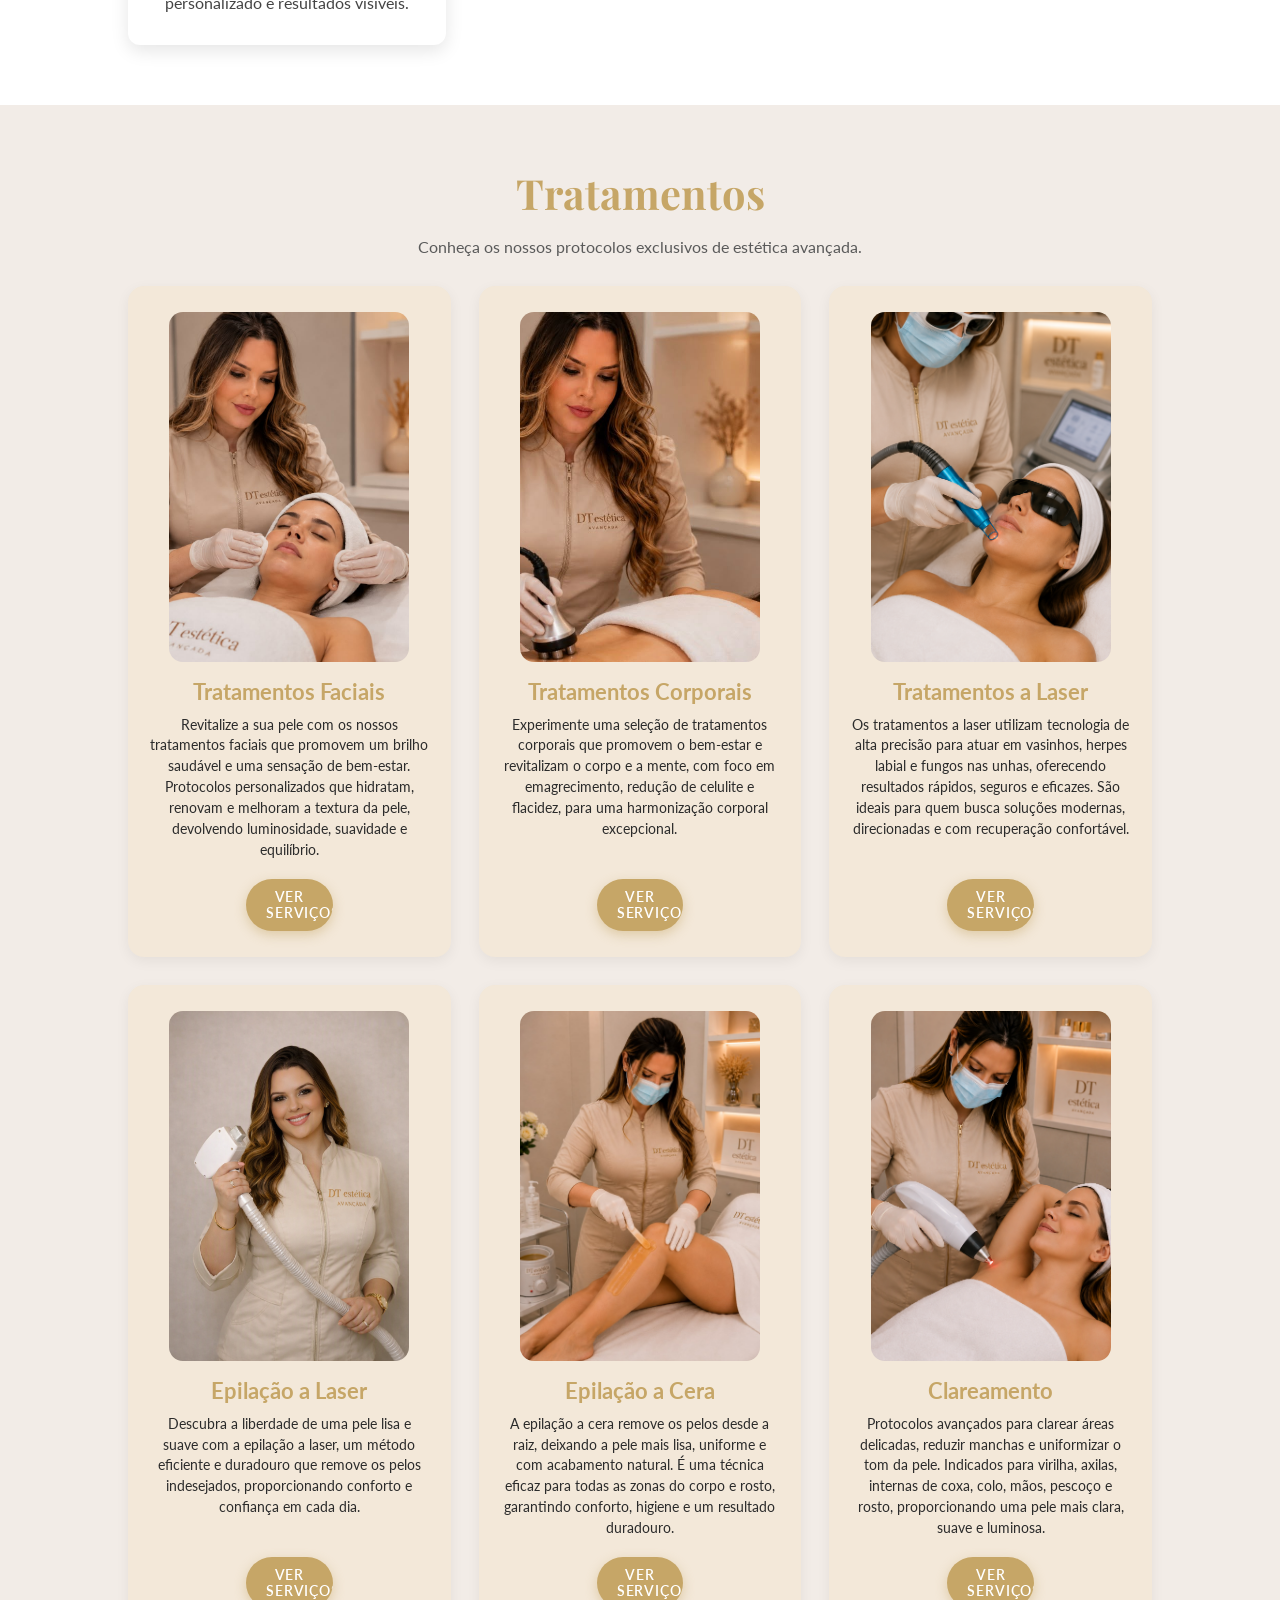
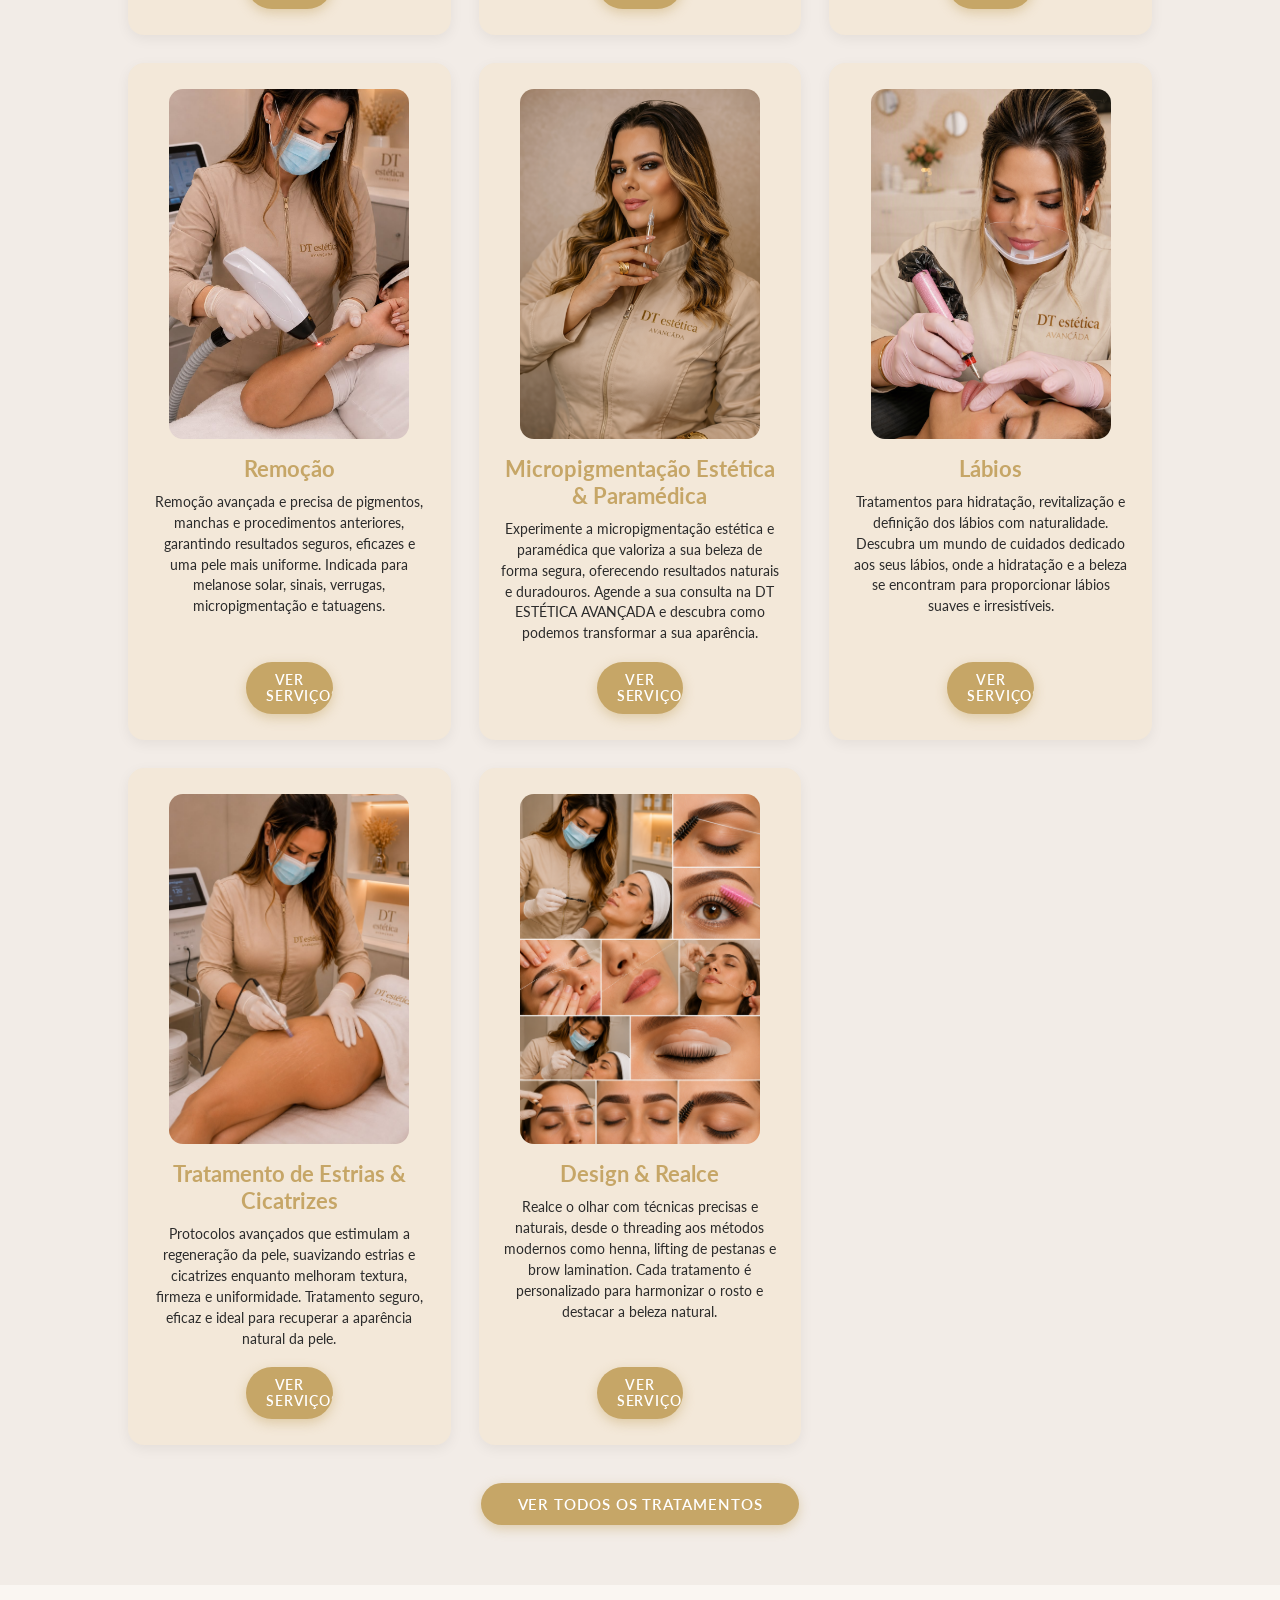
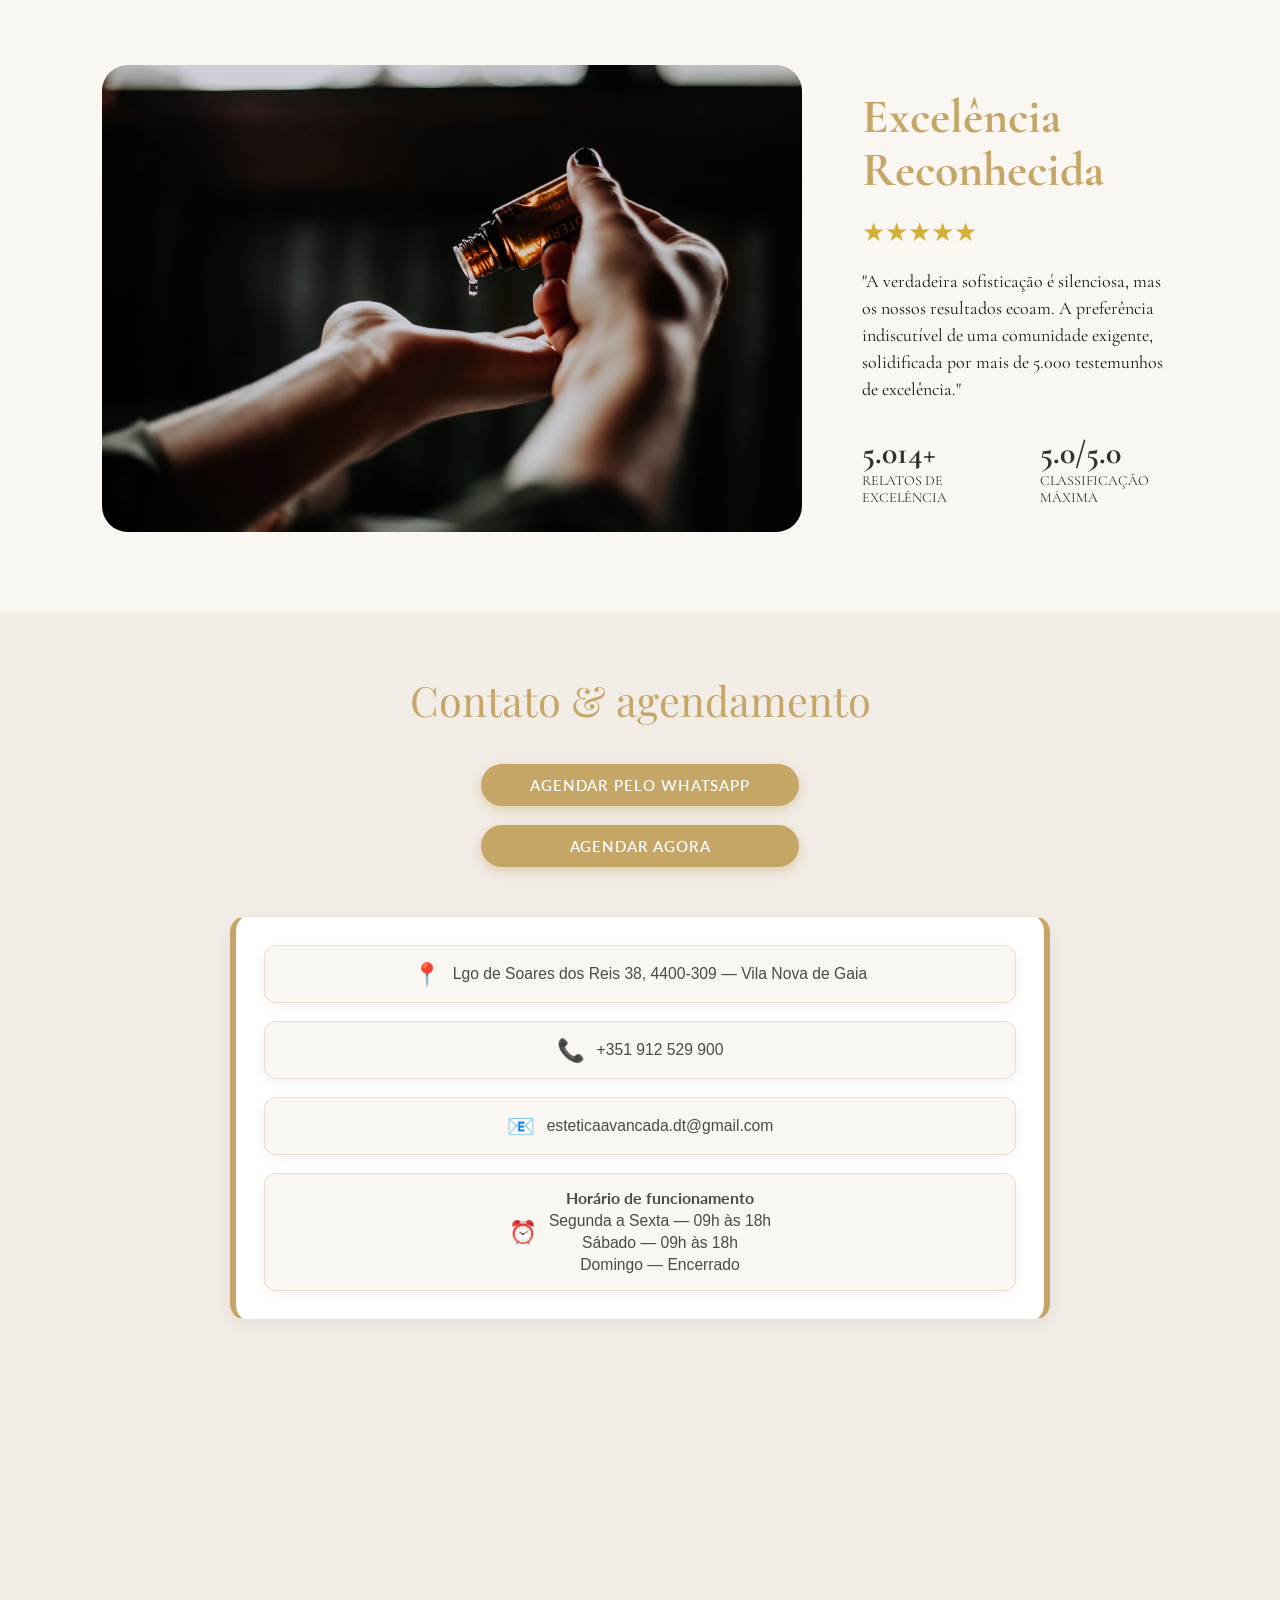
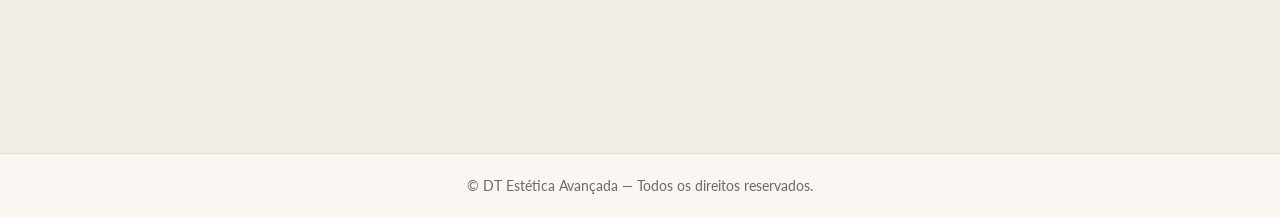
==== commit 118d1f66: "upgrade" ====
--- a/index.html
+++ b/index.html
@@ -102,7 +102,7 @@
     </div>
   </section>
 
-  <!-- ==========================================================
+<!-- ==========================================================
     PORQUE ESCOLHER A DT ESTÉTICA AVANÇADA
 =========================================================== -->
   <section id="espaco" class="section section-light fade-in">
@@ -113,79 +113,55 @@
       Aqui você encontra tratamentos de unhas, sobrancelhas, pestanas, estética facial e corporal — tudo num só lugar.
     </p>
 
-        <!-- GALERIA MOBILE UNIFICADA -->
+    <!-- ============================
+        GALERIA MOBILE (NÃO ALTERADA)
+    ============================ -->
     <div class="mobile-gallery fade-in slide-up">
 
-        <!-- 3 fotos principais -->
-      <div class="gallery-item fade-in slide-up">
-          <img src="./assets/img/fachada.jpeg" class="gallery-photo">
-      </div>
-
-      <div class="gallery-item fade-in slide-up">
-          <img src="./assets/img/manicure.jpeg" class="gallery-photo">
-      </div>
-
-      <div class="gallery-item fade-in slide-up">
-          <img src="./assets/img/sala-rosa.jpeg" class="gallery-photo">
-      </div>
-
-      <!-- 3 fotos extras -->
-      <div class="gallery-item fade-in slide-up">
-          <img src="./assets/img/sala-rosa2.jpeg" class="gallery-photo">
-      </div>
-
-      <div class="gallery-item fade-in slide-up">
-          <img src="./assets/img/sala-branca.jpeg" class="gallery-photo">
-      </div>
-
-      <div class="gallery-item fade-in slide-up">
-          <img src="./assets/img/sala-azul.jpeg" class="gallery-photo">
-      </div>
-
-    </div>
-
-    <!-- BOLINHAS DA GALERIA MOBILE -->
+      <div class="gallery-item fade-in slide-up">
+        <img src="./assets/img/fachada.jpeg" class="gallery-photo">
+      </div>
+
+      <div class="gallery-item fade-in slide-up">
+        <img src="./assets/img/manicure.jpeg" class="gallery-photo">
+      </div>
+
+      <div class="gallery-item fade-in slide-up">
+        <img src="./assets/img/sala-rosa.jpeg" class="gallery-photo">
+      </div>
+
+      <div class="gallery-item fade-in slide-up">
+        <img src="./assets/img/sala-rosa2.jpeg" class="gallery-photo">
+      </div>
+
+      <div class="gallery-item fade-in slide-up">
+        <img src="./assets/img/sala-branca.jpeg" class="gallery-photo">
+      </div>
+
+      <div class="gallery-item fade-in slide-up">
+        <img src="./assets/img/sala-azul.jpeg" class="gallery-photo">
+      </div>
+
+    </div>
+
     <div class="galeria-indicadores"></div>
 
 
-    <!-- ===== GALERIA PRINCIPAL (3 FOTOS) ===== -->
-    <div class="gallery-grid main-gallery fade-in slide-up">
-
-      <div class="gallery-item fade-in slide-up">
-        <img src="./assets/img/fachada.jpeg" alt="Fachada da Clínica" class="gallery-photo">
-      </div>
-
-      <div class="gallery-item fade-in slide-up">
-        <img src="./assets/img/manicure.jpeg" alt="Sala de Manicure" class="gallery-photo">
-      </div>
-
-      <div class="gallery-item fade-in slide-up">
-        <img src="./assets/img/sala-rosa.jpeg" alt="Sala Rosa" class="gallery-photo">
-      </div>
-
-    </div>
-
-    <!-- Botão -->
-    <div class="gallery-button-wrapper fade-in slide-up">
-      <button class="gallery-button fade-in slide-up" onclick="document.getElementById('extra-gallery').classList.toggle('show') ">
-        Ver mais fotos
-      </button>
-    </div>
-
-    <!-- ===== GALERIA EXTRA (ESCONDIDA) ===== -->
-    <div id="extra-gallery" class="gallery-grid extra-gallery fade-in slide-up">
-
-      <div class="gallery-item fade-in slide-up">
-        <img src="./assets/img/sala-rosa2.jpeg" alt="Sala Rosa 2" class="gallery-photo">
-      </div>
-
-      <div class="gallery-item fade-in slide-up">
-        <img src="./assets/img/sala-branca.jpeg" alt="Sala Branca" class="gallery-photo">
-      </div>
-
-      <div class="gallery-item fade-in slide-up">
-        <img src="./assets/img/sala-azul.jpeg" alt="Sala Azul" class="gallery-photo">
-      </div>
+    <!-- ============================
+        GALERIA DESKTOP COM SETAS
+    ============================ -->
+    <div class="gallery-desktop-wrapper fade-in slide-up">
+
+      <button class="arrow arrow-left" onclick="trocarGaleria('prev')">❮</button>
+
+      <div id="gallery-desktop" class="gallery-grid">
+        <!-- Página 1 (inicial) -->
+        <img src="./assets/img/fachada.jpeg" class="gallery-photo">
+        <img src="./assets/img/manicure.jpeg" class="gallery-photo">
+        <img src="./assets/img/sala-rosa.jpeg" class="gallery-photo">
+      </div>
+
+      <button class="arrow arrow-right" onclick="trocarGaleria('next')">❯</button>
 
     </div>
 
--- a/assets/css/styles.css
+++ b/assets/css/styles.css
@@ -1395,6 +1395,7 @@
         padding: 12px 28px;
         font-size: 1rem;
     }
+
 }
 
 /* ===== GRID COMPACTO PARA DESKTOP ===== */
@@ -1926,4 +1927,70 @@
     border-radius: 12px;
     box-shadow: 0 4px 12px rgba(0,0,0,0.05);
   }
-}+}
+
+.gallery-desktop-wrapper {
+  display: flex;
+  align-items: center;
+  justify-content: center;
+  gap: 20px;
+  margin-top: 40px;
+}
+
+.arrow {
+  background: #ffffff;
+  border: 2px solid #ccc;
+  padding: 10px 15px;
+  font-size: 28px;
+  cursor: pointer;
+  border-radius: 8px;
+  transition: 0.3s;
+}
+
+.arrow:hover {
+  background: #f0f0f0;
+}
+
+.gallery-grid {
+  width: 100%;
+  max-width: 1500px;
+  margin: 0 auto;
+  gap: 15px;
+}
+
+.gallery-photo {
+  width: 100%;
+  border-radius: 10px;
+  object-fit: cover;
+  box-shadow: 0 4px 12px rgba(0,0,0,0.15);
+}
+
+.arrow {
+  background: transparent;
+  border: 2px solid #C6A667;
+  padding: 10px 15px;
+  font-size: 32px;
+  cursor: pointer;
+  border-radius: 10px;
+  color: #C6A667;
+  transition: 0.3s;
+}
+
+.arrow.pulse {
+  animation: pulseArrow 1.8s infinite ease-in-out;
+}
+
+@keyframes pulseArrow {
+  0% { transform: scale(1); }
+  50% { transform: scale(1.12); }
+  100% { transform: scale(1); }
+}
+
+
+
+/* ESCONDER GALERIA DESKTOP NO MOBILE */
+@media (max-width: 899px) {
+  .gallery-desktop-wrapper {
+    display: none !important;
+  }
+}
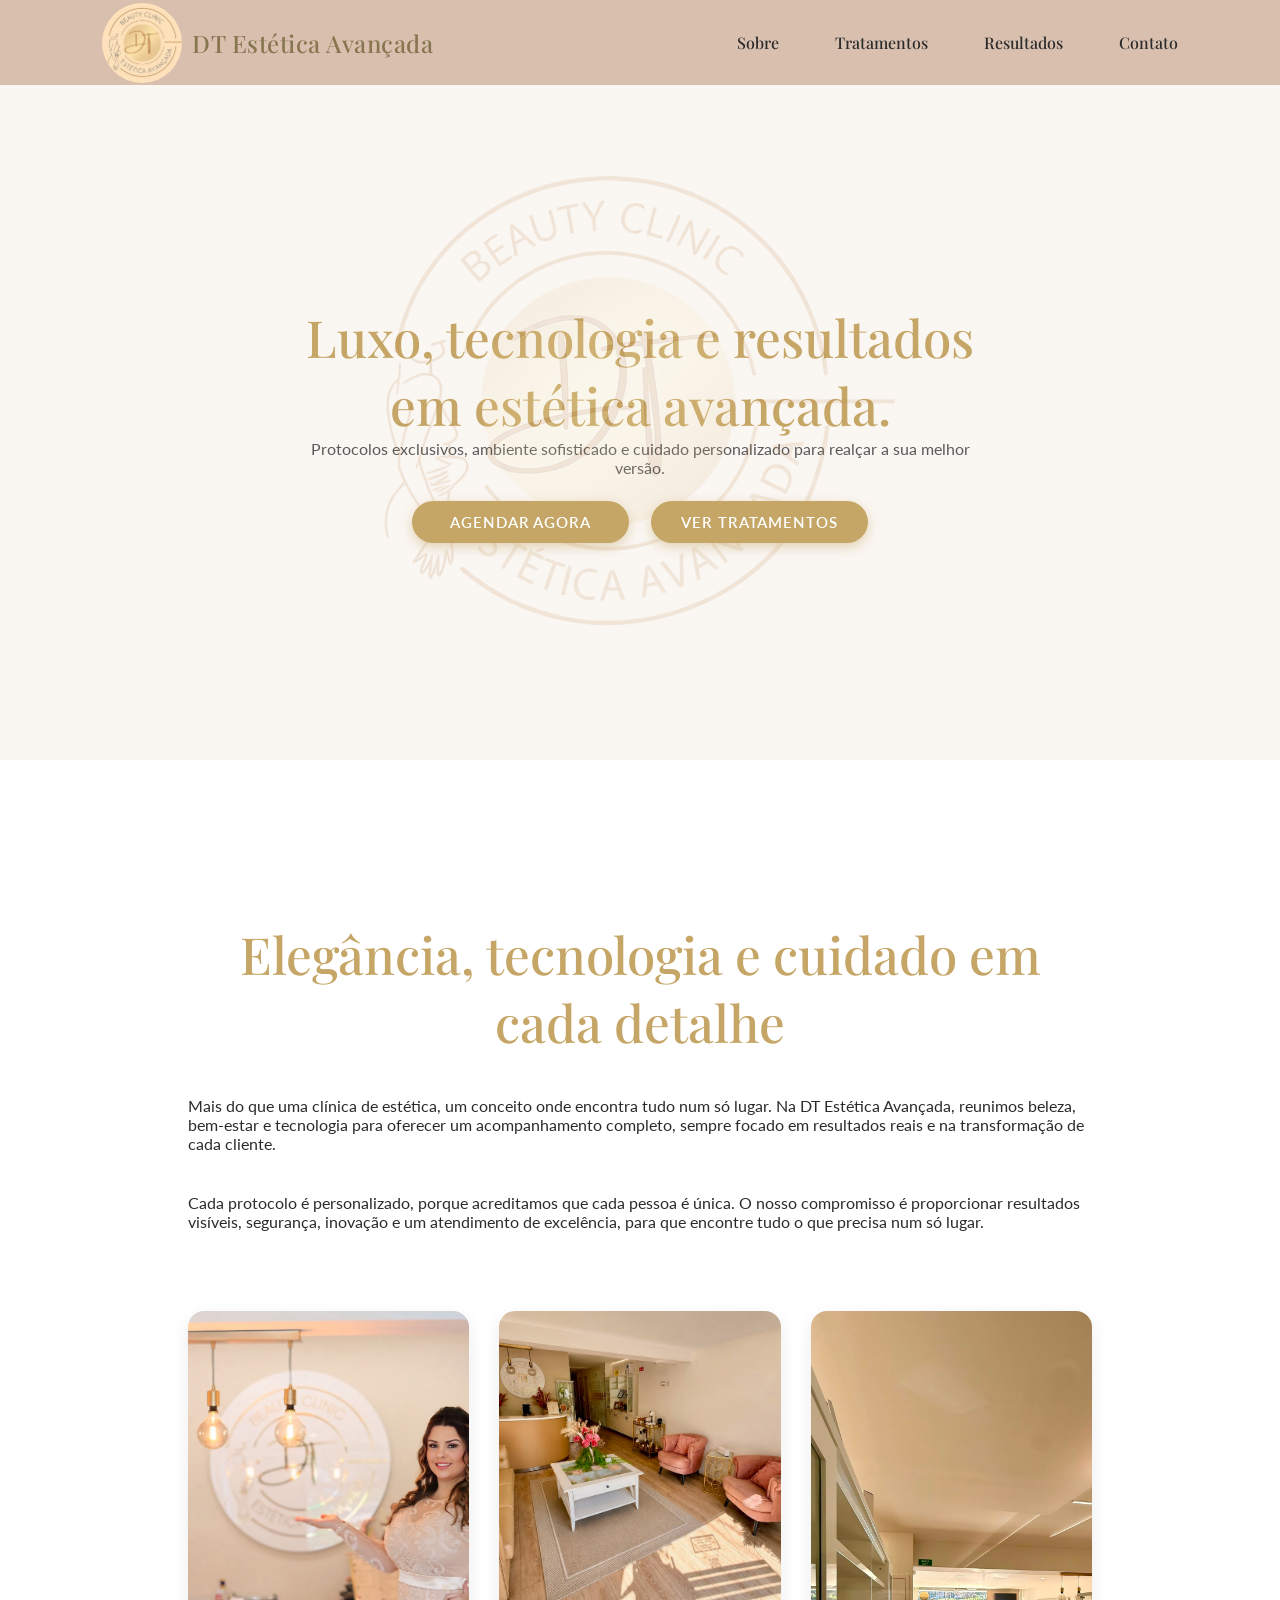
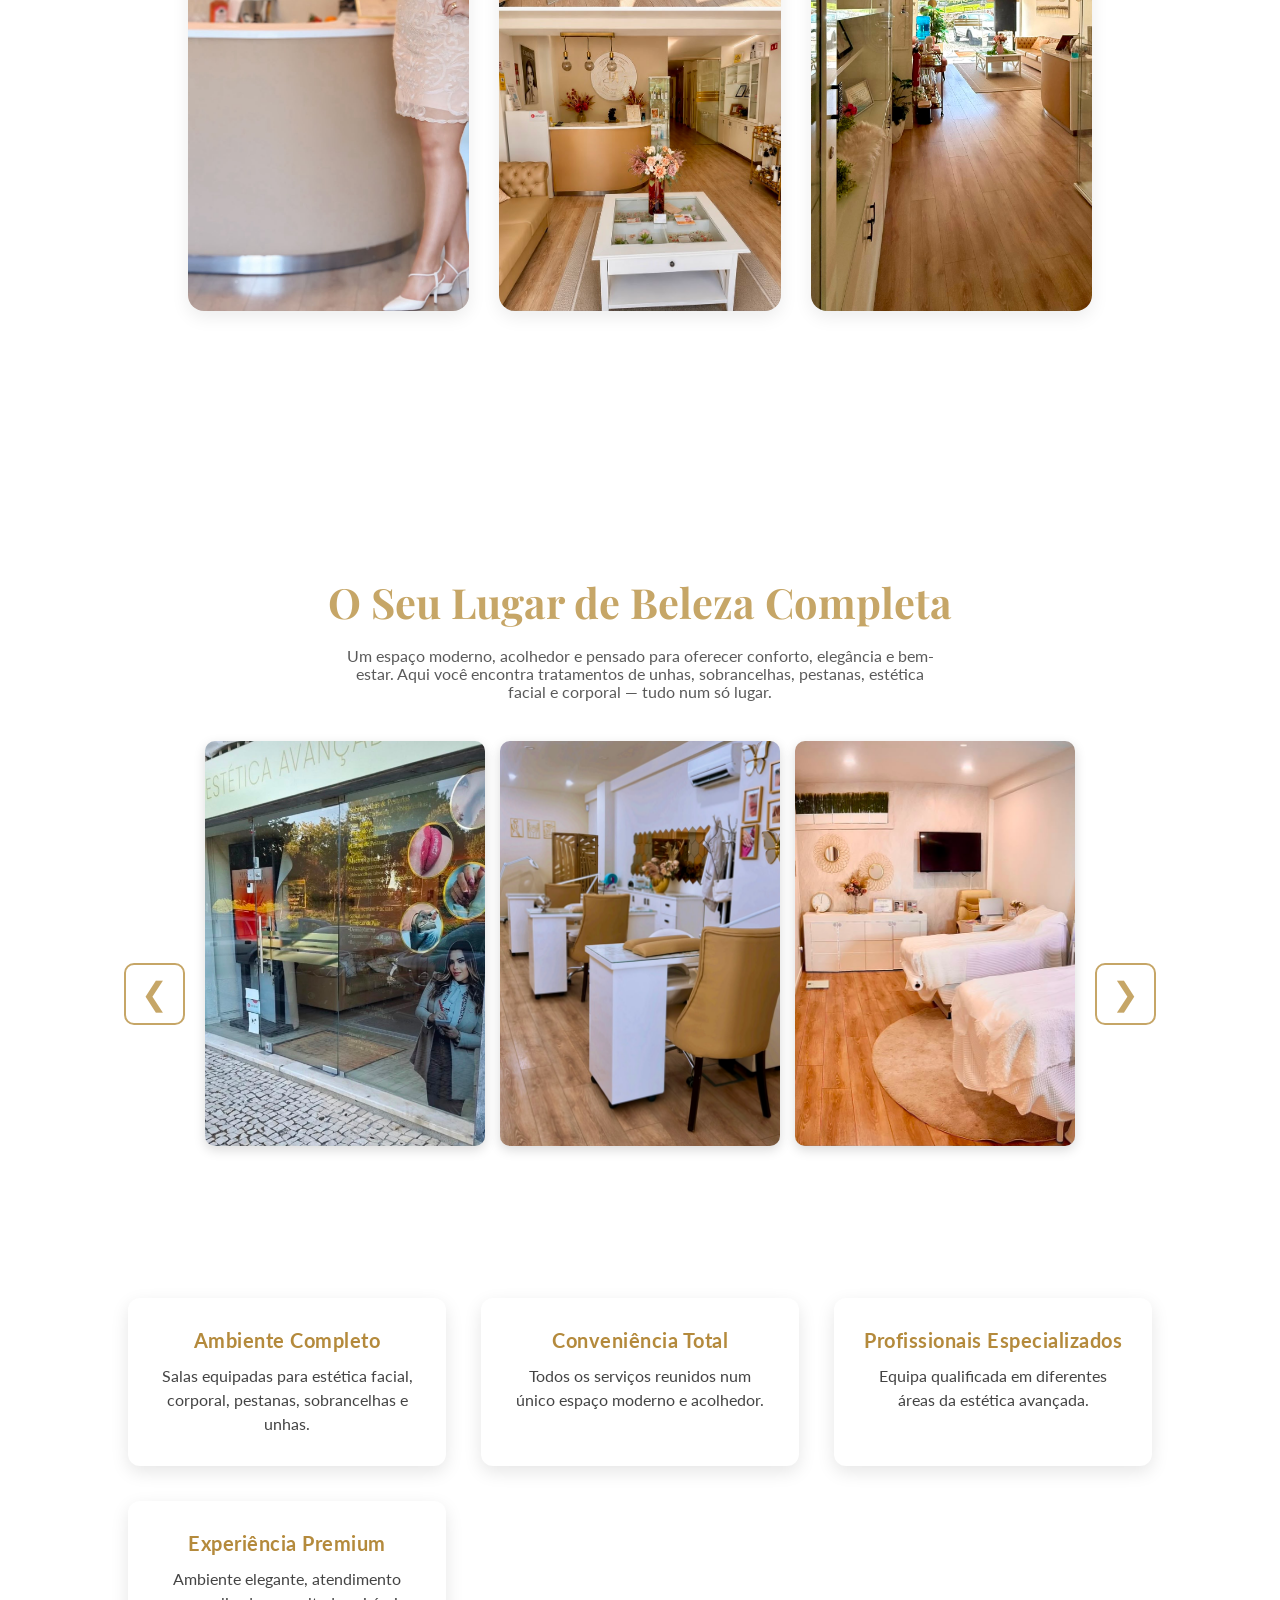
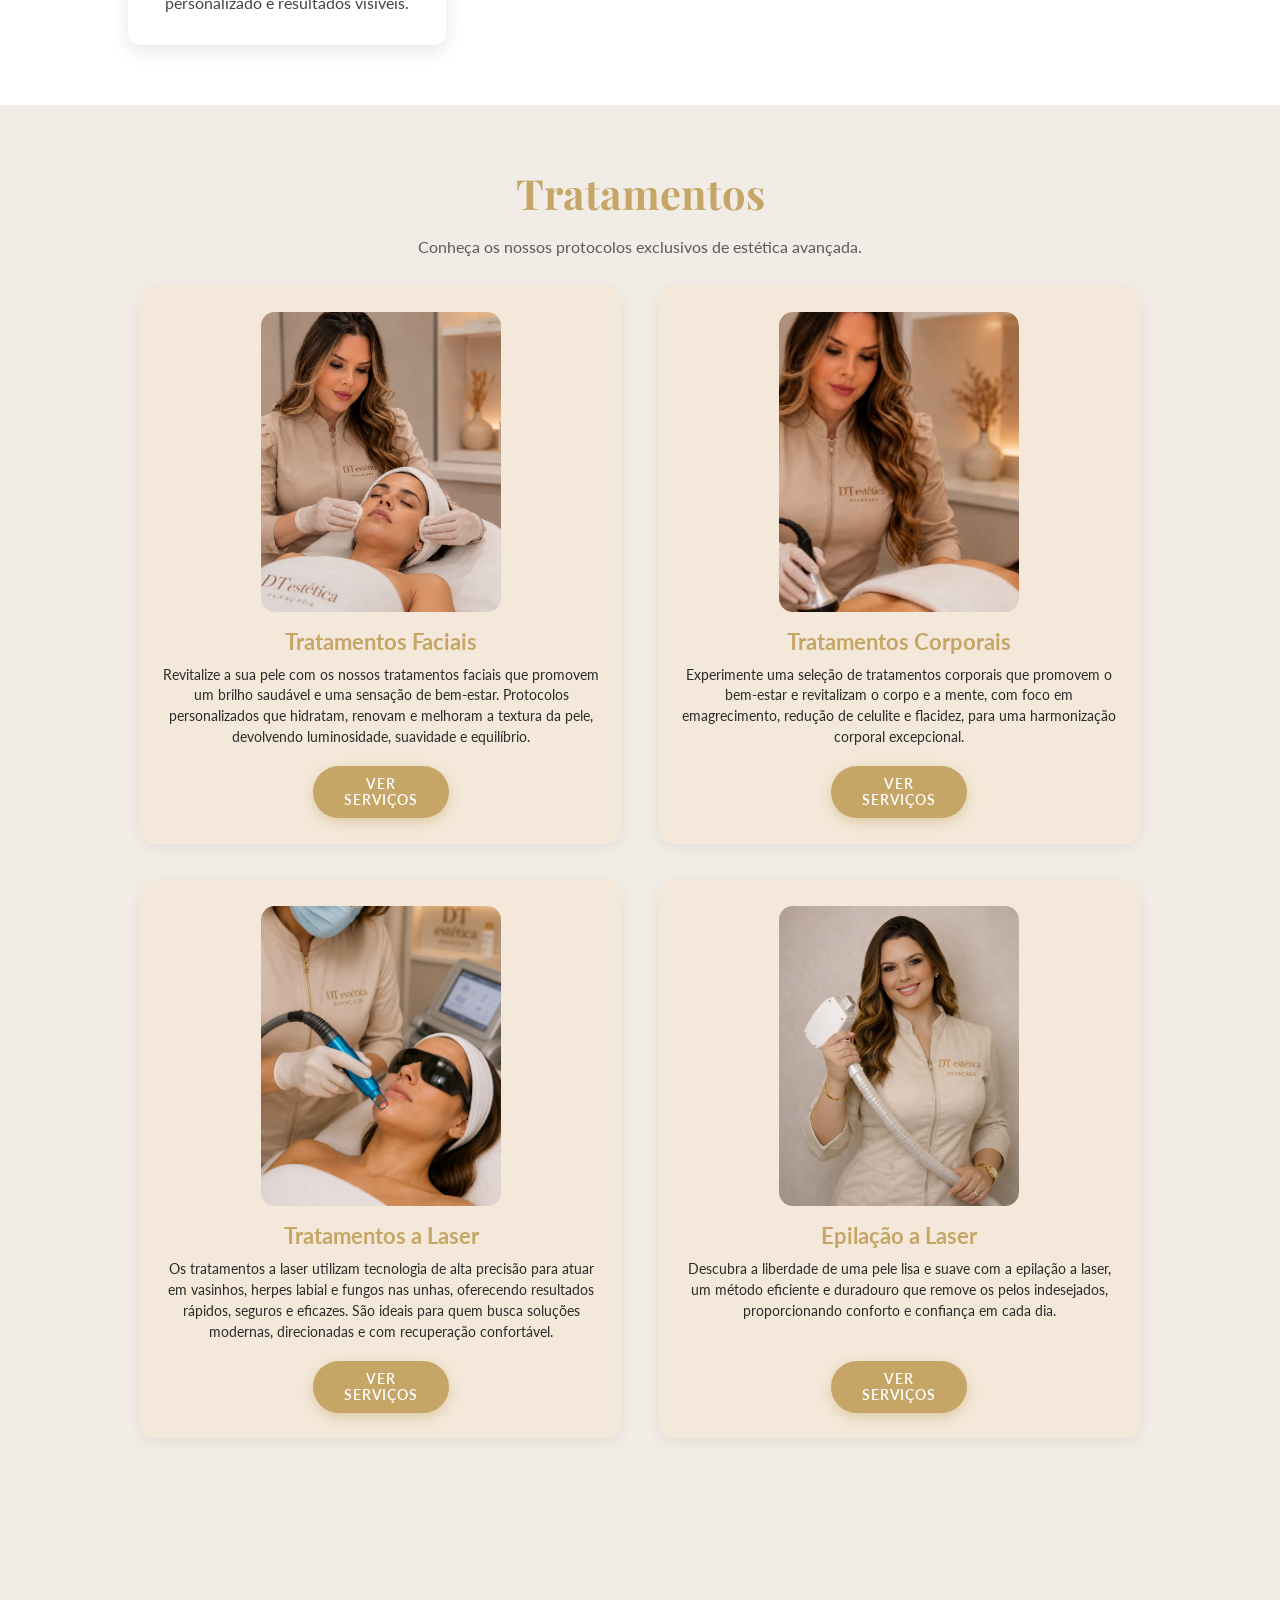
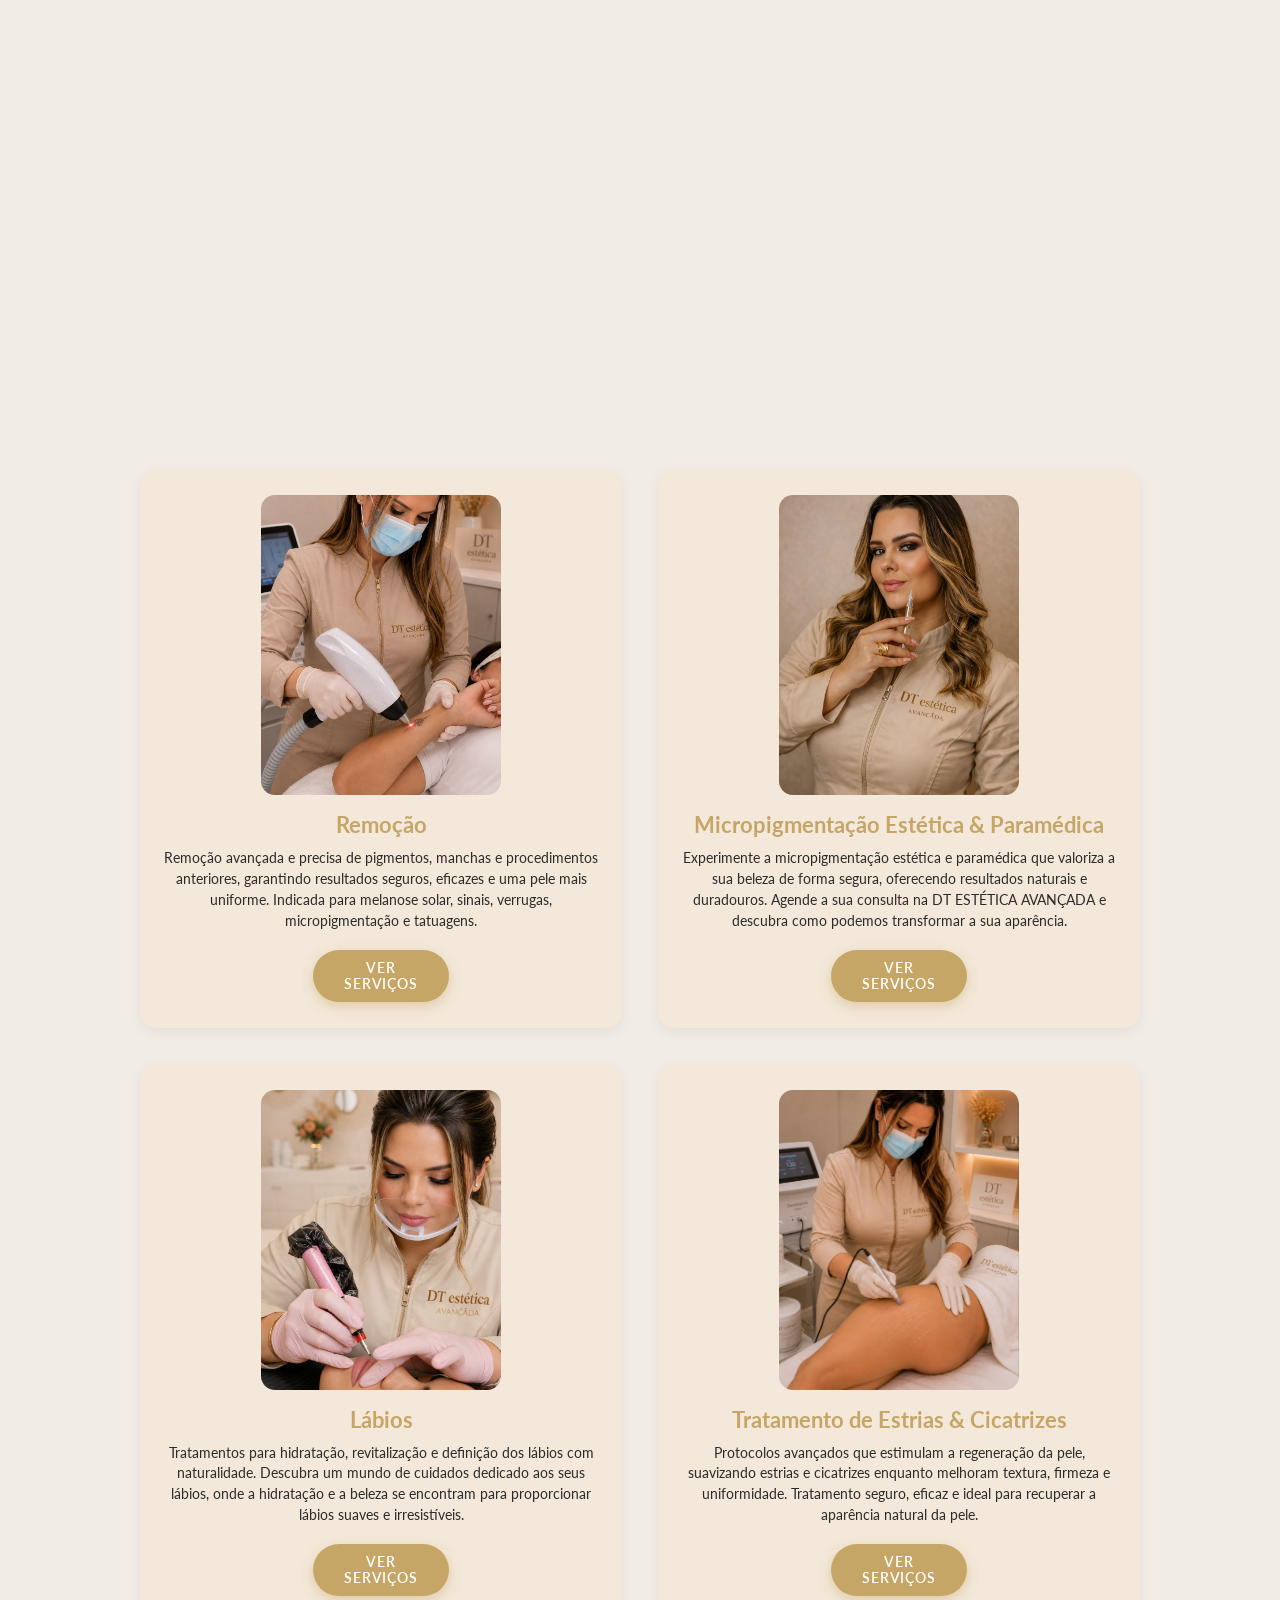
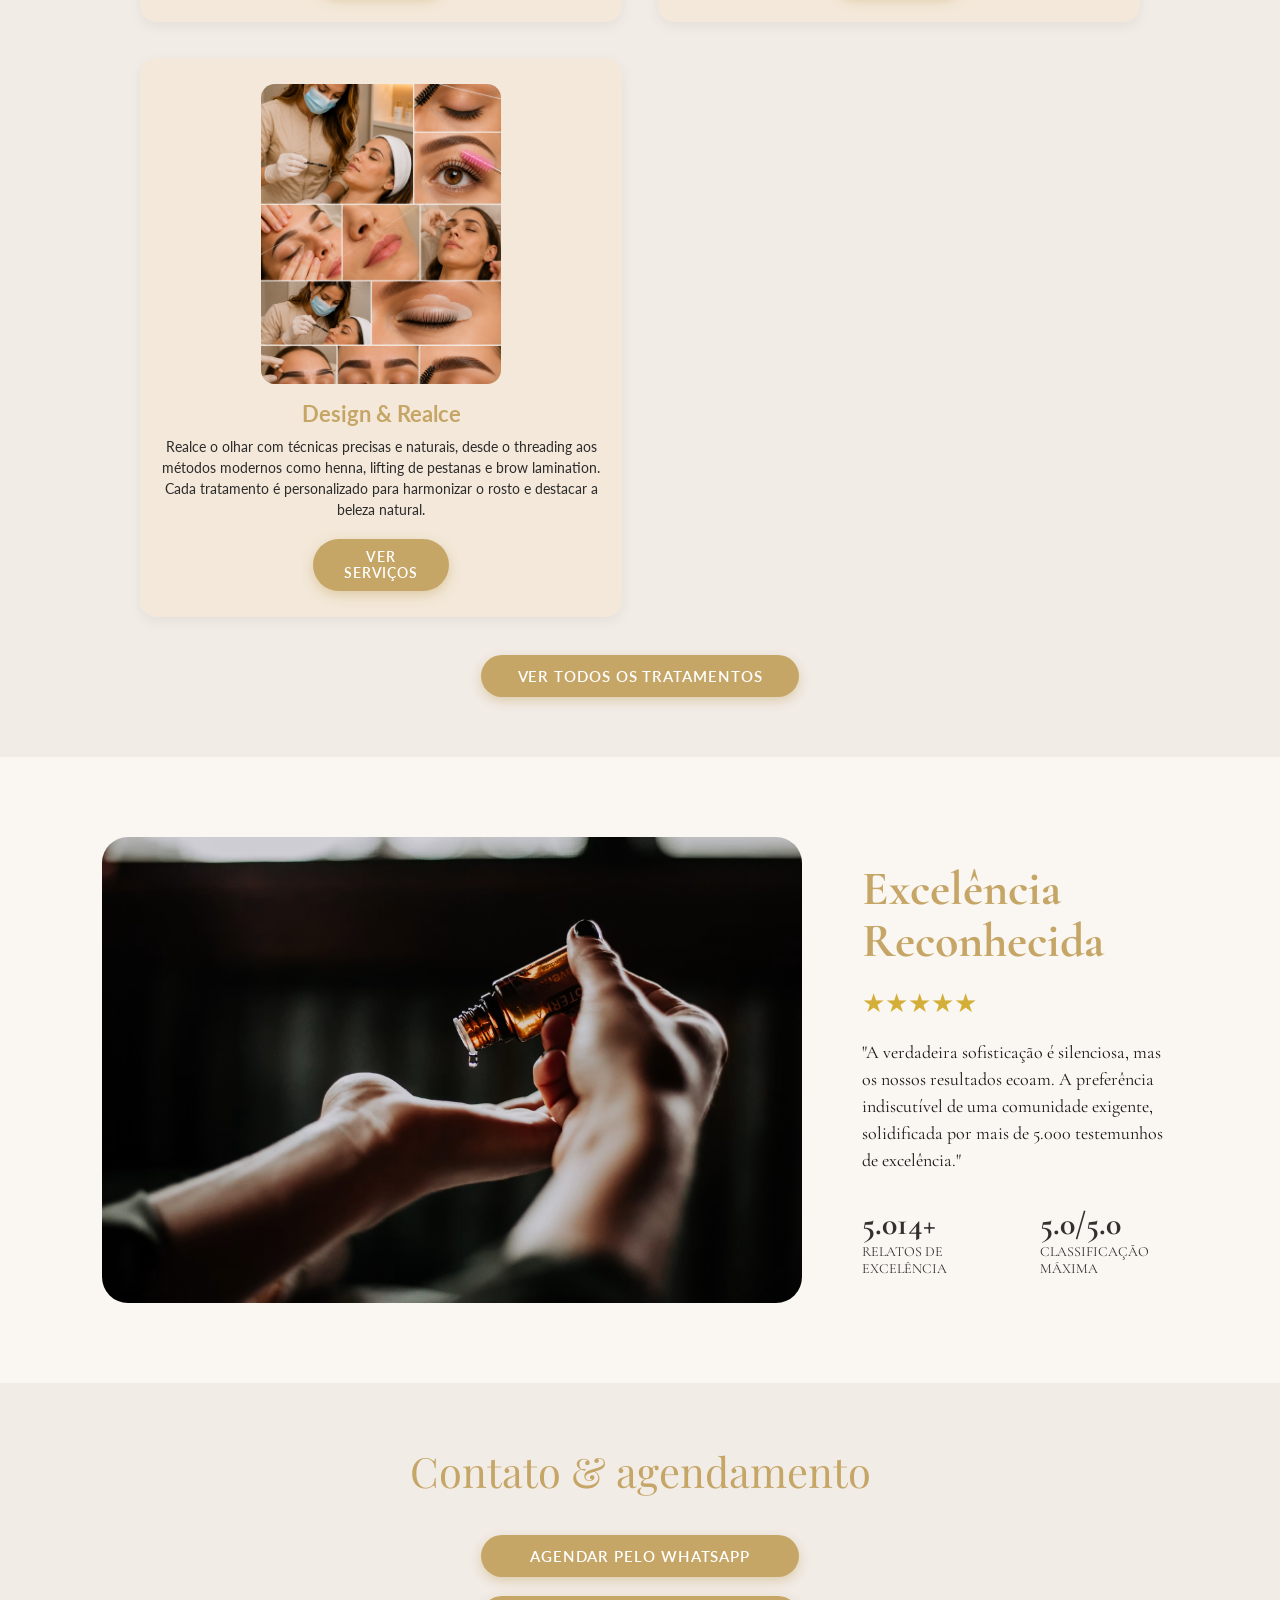
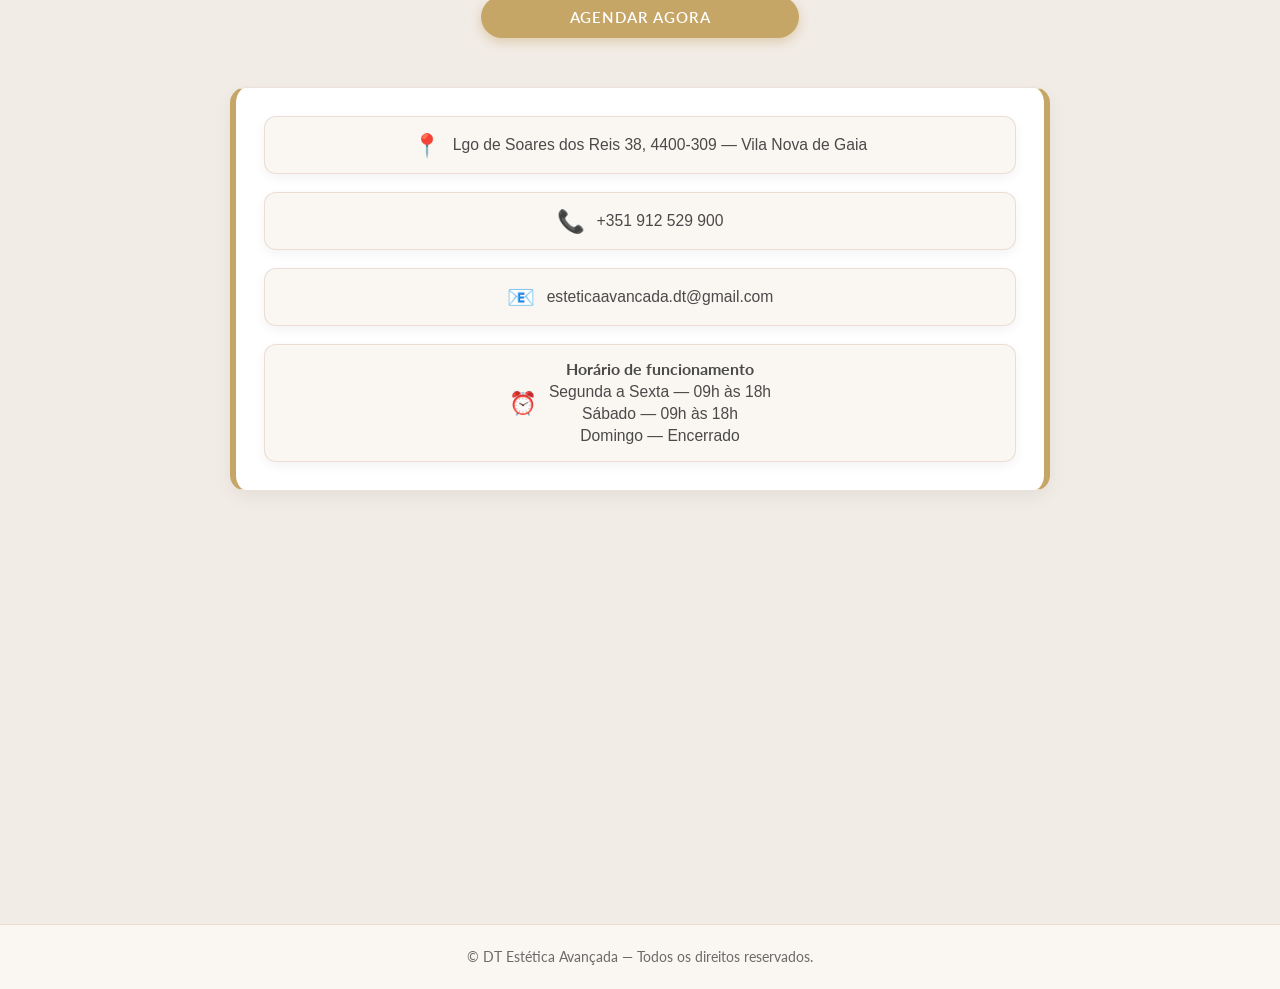
==== commit a60d94bd: "up" ====
--- a/index.html
+++ b/index.html
@@ -192,6 +192,9 @@
     </div>
 
   </section>
+  <!-- --------------------------------------------------- -->
+  <!--                     TRATAMENTOS                     -->
+  <!-- --------------------------------------------------- -->
 
   <section id="tratamentos" class="section section-dark fade-in">
     <h2 class="section-title">Tratamentos</h2>
--- a/assets/css/styles.css
+++ b/assets/css/styles.css
@@ -1194,54 +1194,68 @@
 .tratamentos-home-grid {
     display: grid;
     grid-template-columns: repeat(3, 1fr);
-    gap: 28px; /* menor */
+    gap: 28px;
     margin-top: 30px;
-    max-width: 1200px; /* garante que cabe na tela */
+    max-width: 1200px;
     margin-left: auto;
     margin-right: auto;
+
+    /* CORREÇÃO — garante que todos os cards tenham a mesma altura */
+    align-items: stretch;
 }
 
 /* ===== CARD COMPACTO ===== */
 .categoria-home {
     background: #F3E8D9;
-    padding: 26px 22px; /* menor */
+    padding: 26px 22px;
     border-radius: 16px;
     text-align: center;
     box-shadow: 0 4px 14px rgba(0,0,0,0.06);
-}
-
+
+    /* CORREÇÃO — card flexível e responsivo */
+    display: flex;
+    flex-direction: column;
+    justify-content: space-between;
+    height: 100%;
+}
 
 /* ===== FOTO PADRONIZADA ===== */
 .categoria-home-img {
     width: 100%;
     max-width: 240px;
-    height: 350px; /* altura fixa para todas */
+    height: 350px;
     border-radius: 14px;
-    object-fit: cover; /* garante corte elegante sem distorcer */
+    object-fit: cover;
     margin: 0 auto 16px auto;
     display: block;
 }
 
-
 /* ===== TÍTULO MENOR ===== */
 .categoria-home-titulo {
-    font-size: 1.4rem; /* antes 1.8rem */
+    font-size: 1.4rem;
     margin-bottom: 10px;
     color: #C6A667;
 }
 
 /* ===== DESCRIÇÃO MENOR ===== */
 .categoria-home-descricao {
-    font-size: 0.9rem; /* antes 1rem */
+    font-size: 0.9rem;
     line-height: 1.45;
     margin-bottom: 18px;
+
+    /* CORREÇÃO — empurra o botão para baixo */
+    flex-grow: 1;
 }
 
 /* ===== BOTÃO MENOR ===== */
 .categoria-home-btn {
-    padding: 10px 20px; /* menor */
+    padding: 10px 20px;
     font-size: 0.85rem;
-}
+
+    /* CORREÇÃO — garante que o botão nunca seja cortado */
+    margin-top: auto;
+}
+
 
 
 /* ============================
@@ -1468,6 +1482,38 @@
 .categoria-home-btn {
     margin-top: auto;
 }
+
+/* ===== CORREÇÃO FINAL DO BOTÃO CORTADO ===== */
+@media (max-width: 1350px) and (min-width: 769px) {
+
+    /* grid vira 2 colunas */
+    .tratamentos-home-grid {
+        grid-template-columns: repeat(2, 1fr) !important;
+        max-width: 1000px !important;
+        gap: 36px !important;
+    }
+
+    /* imagem menor para evitar card gigante */
+    .categoria-home-img {
+        height: 300px !important;
+    }
+
+    /* card cresce conforme o conteúdo */
+    .categoria-home {
+        height: auto !important;
+    }
+
+    /* texto empurra o botão */
+    .categoria-home-descricao {
+        flex-grow: 1 !important;
+    }
+
+    /* botão nunca corta */
+    .categoria-home-btn {
+        margin-top: auto !important;
+    }
+}
+
 
 
 @media (max-width: 768px) {
@@ -1994,3 +2040,5 @@
     display: none !important;
   }
 }
+
+
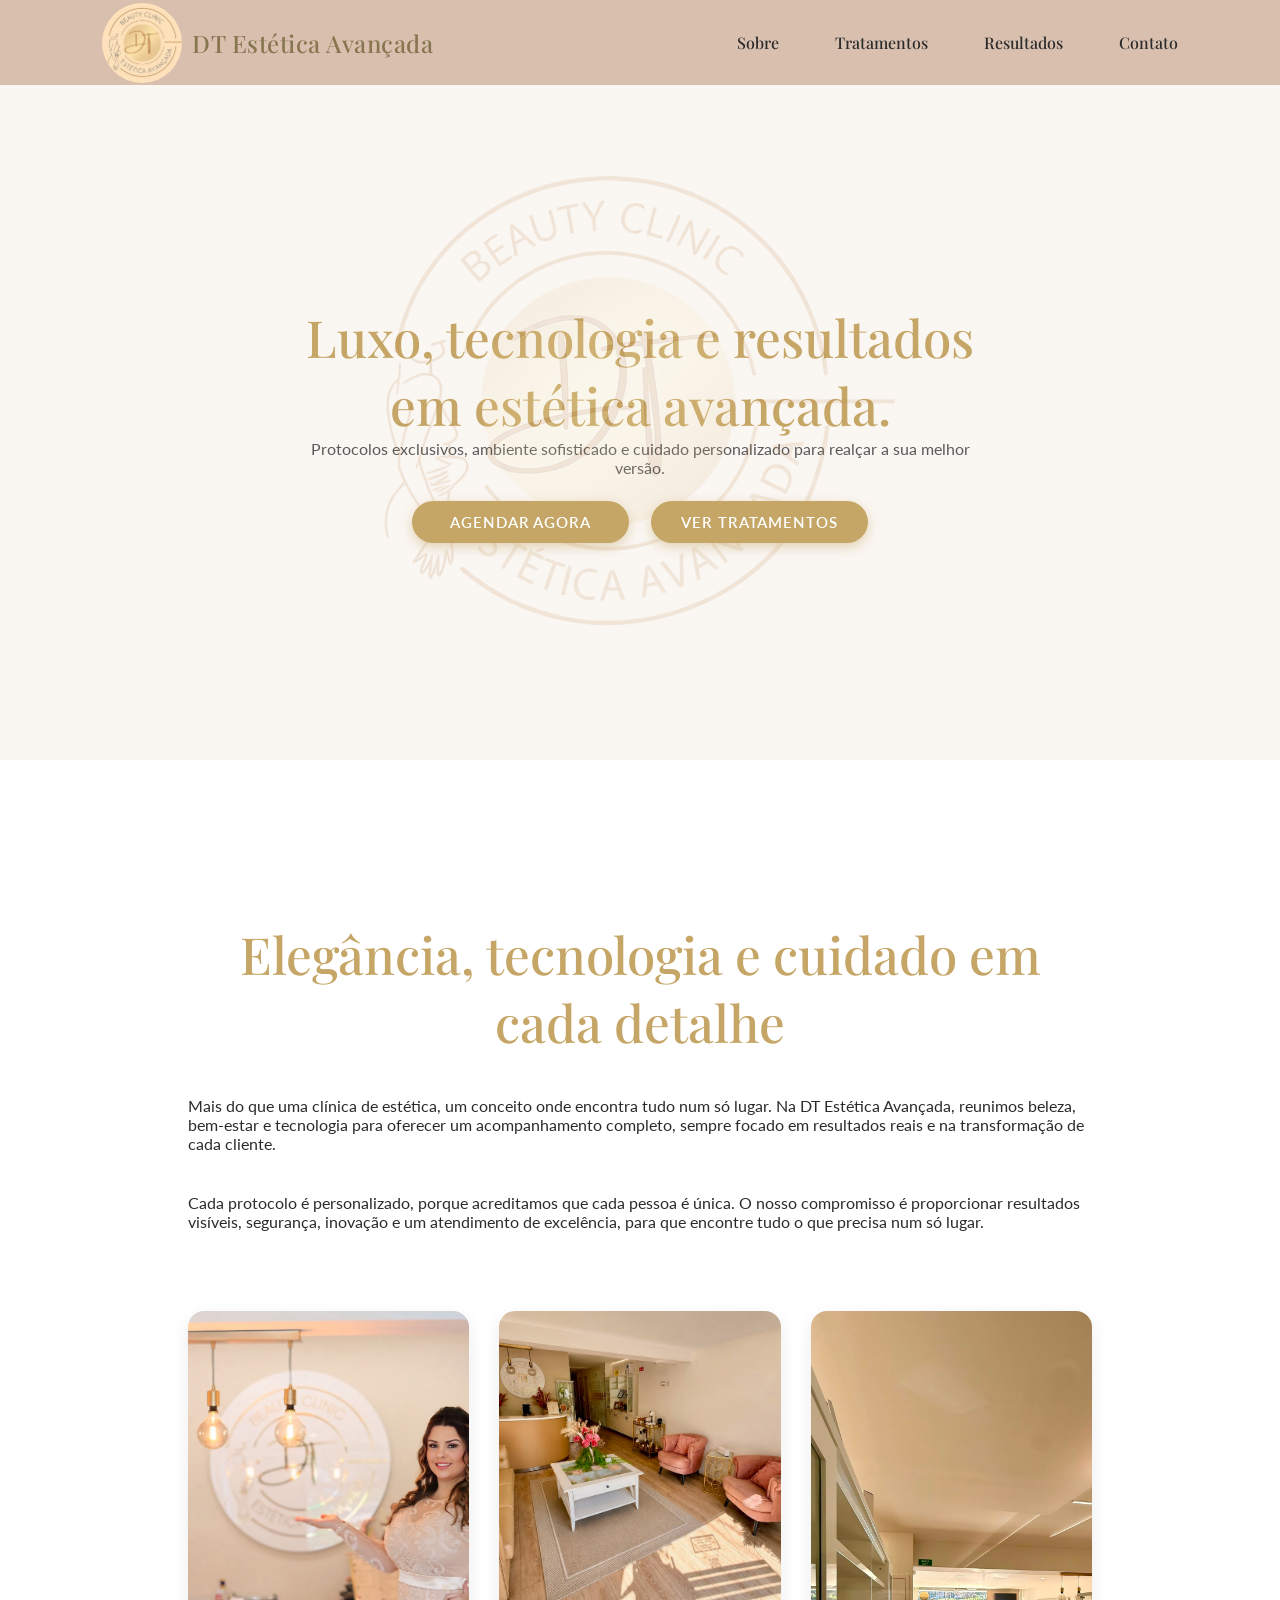
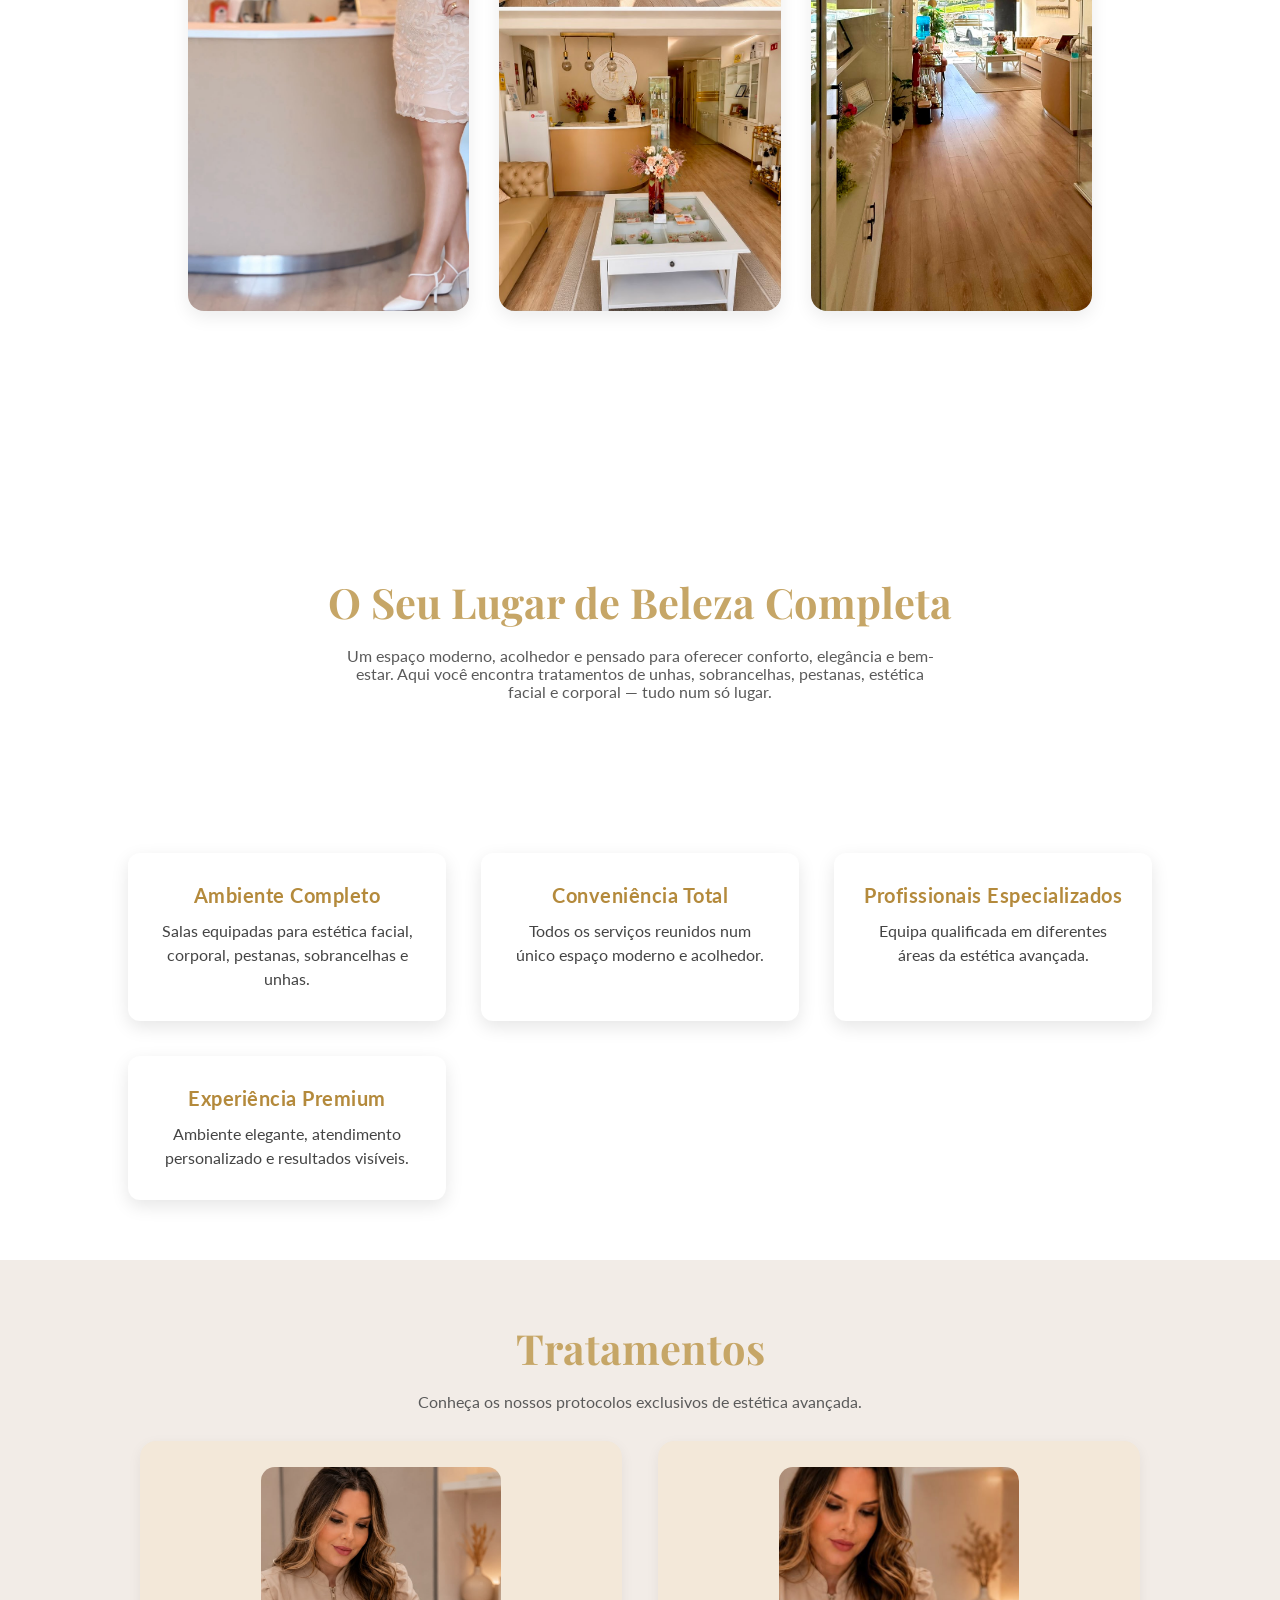
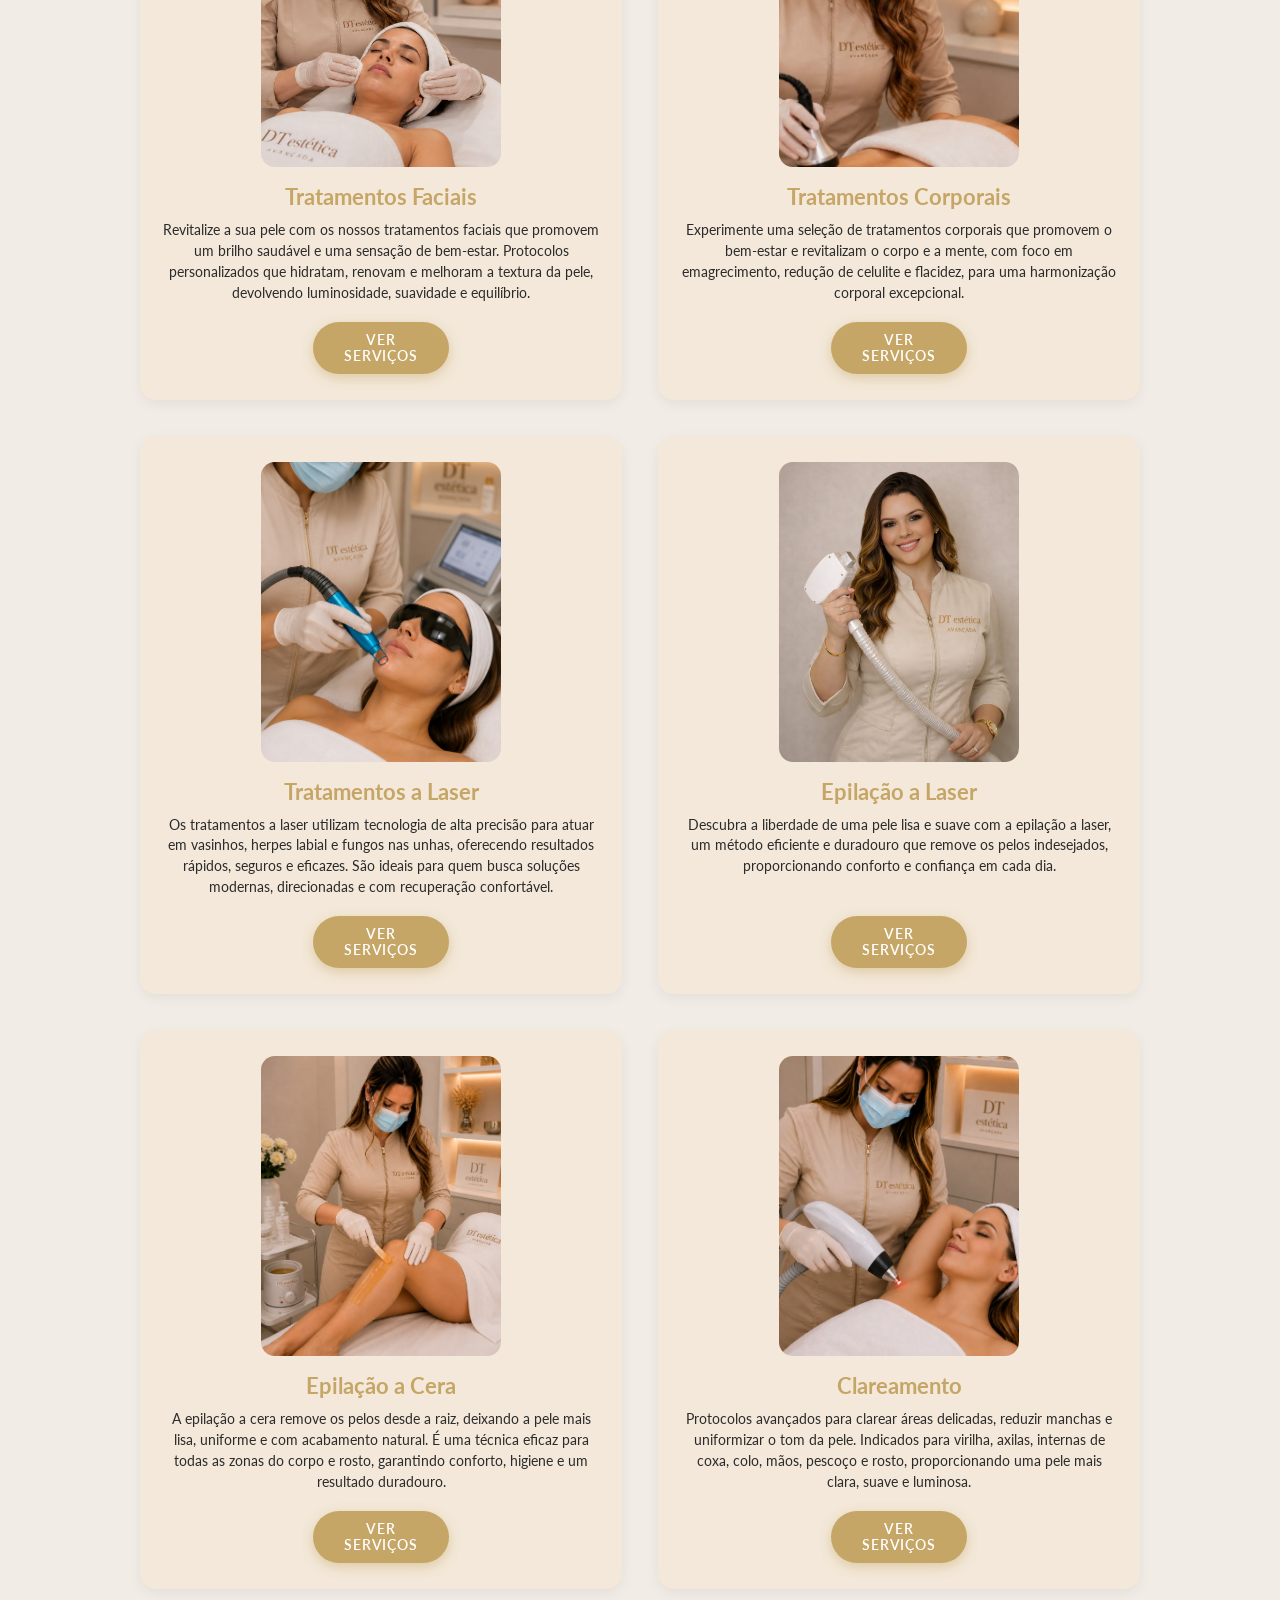
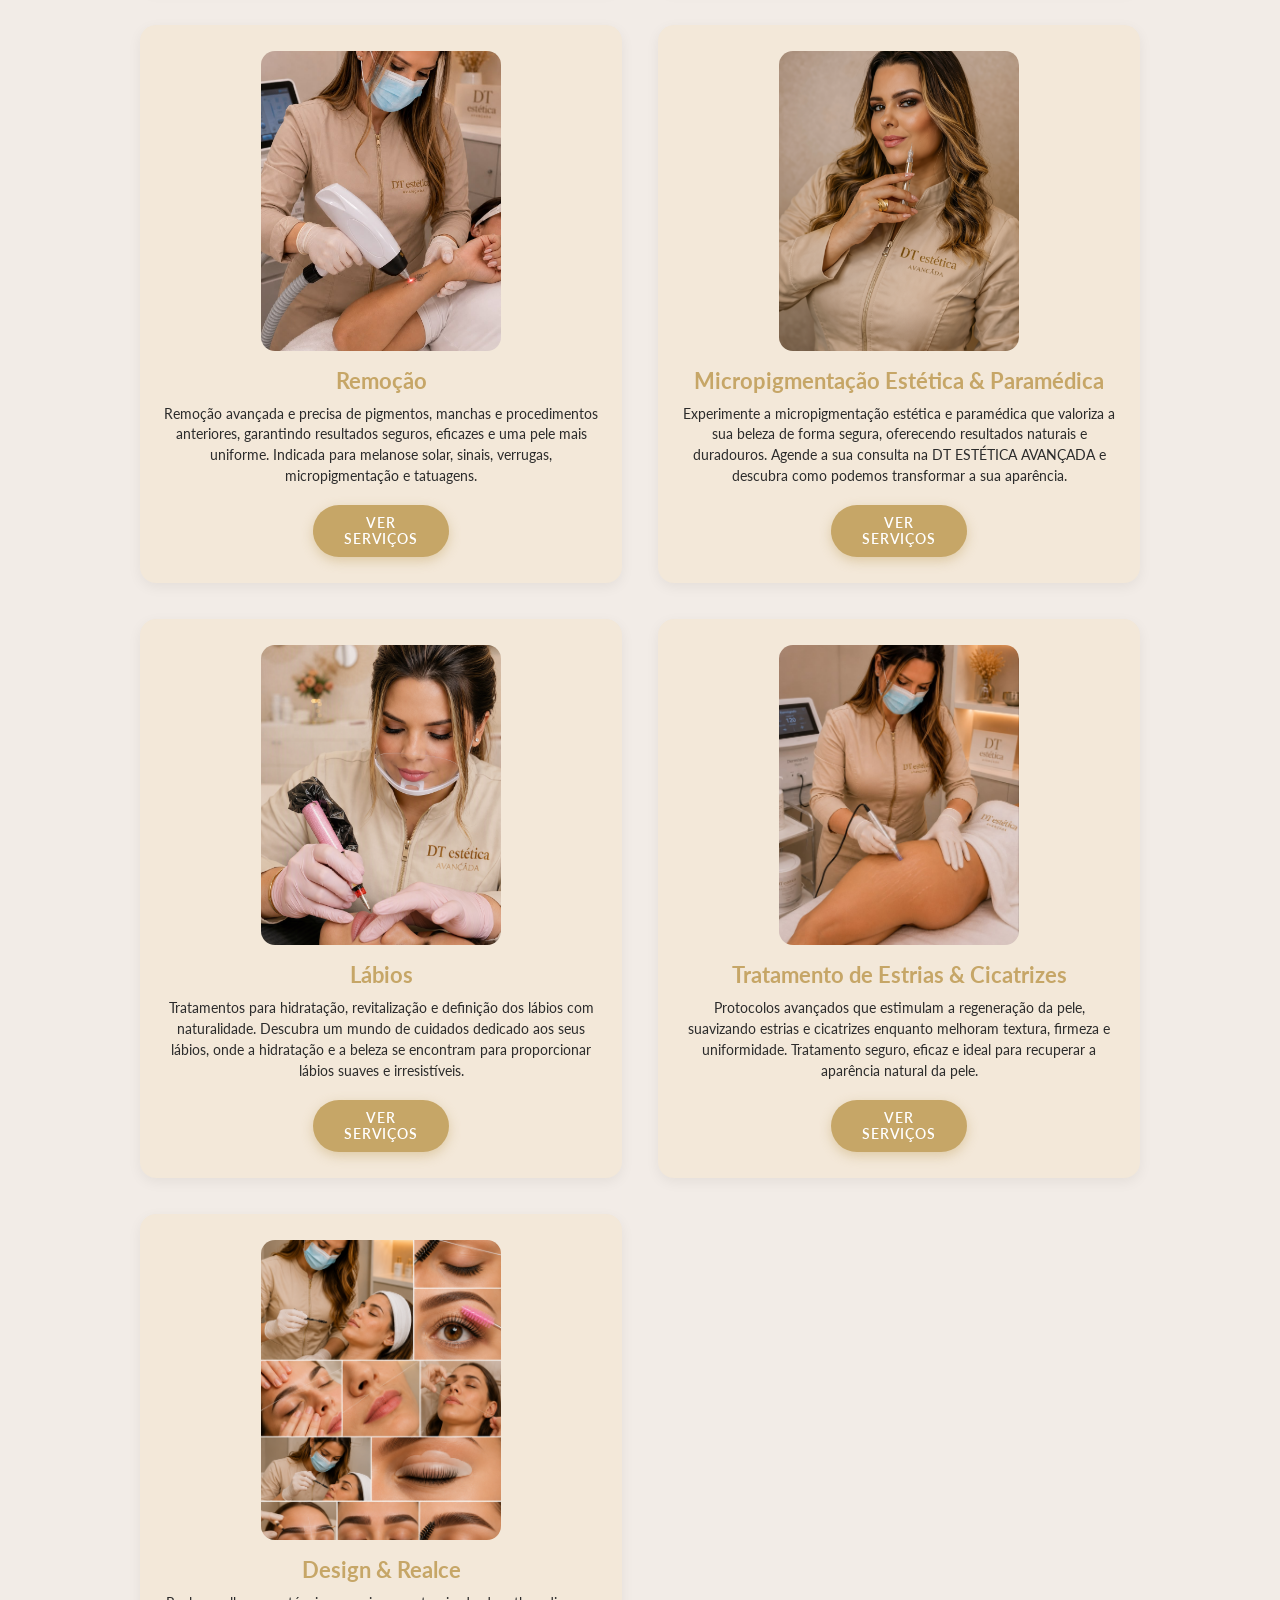
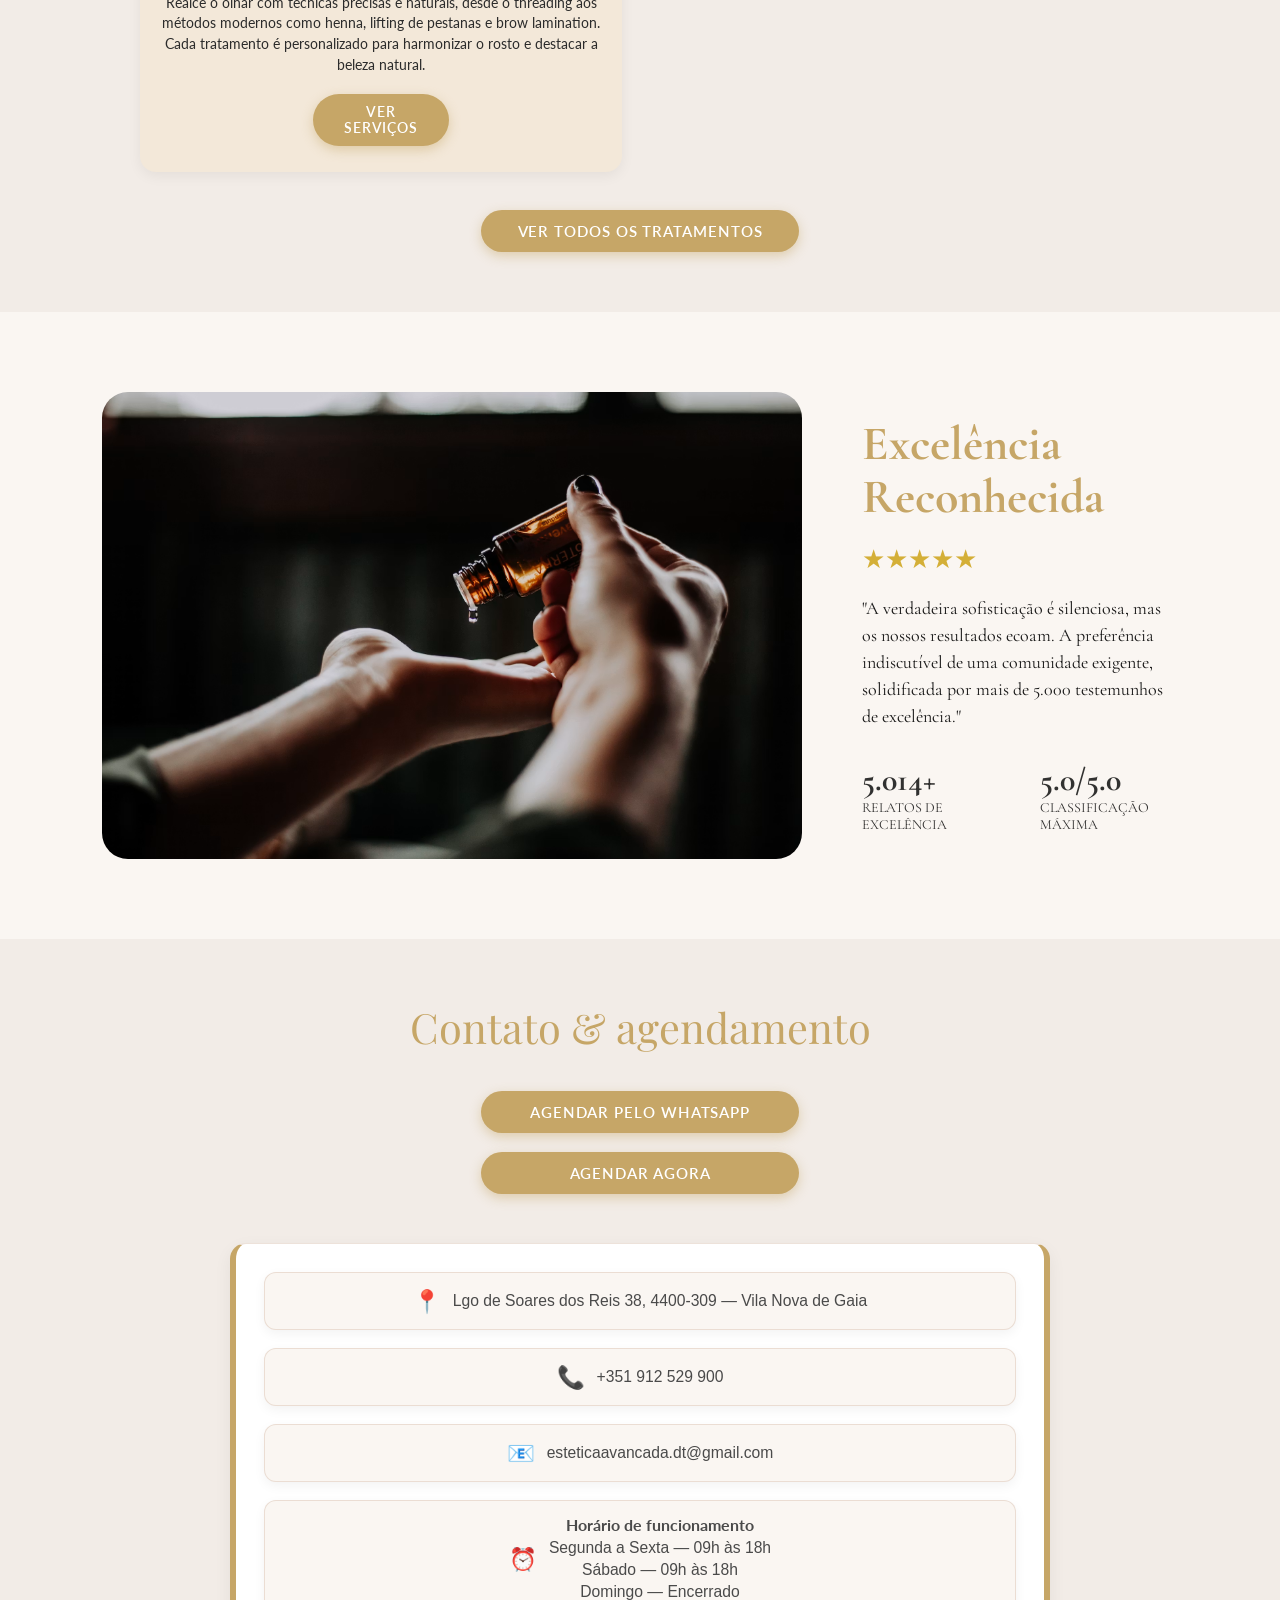
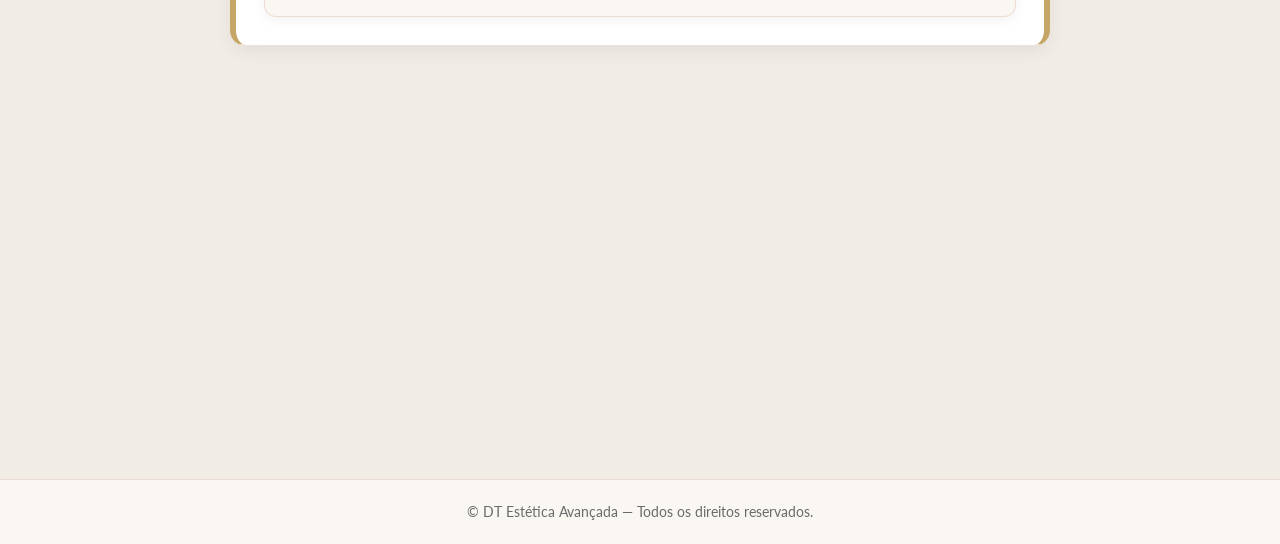
==== commit 83dbceea: "upgrade" ====
--- a/index.html
+++ b/index.html
@@ -156,9 +156,9 @@
 
       <div id="gallery-desktop" class="gallery-grid">
         <!-- Página 1 (inicial) -->
-        <img src="./assets/img/fachada.jpeg" class="gallery-photo">
+        <!-- <img src="./assets/img/fachada.jpeg" class="gallery-photo">
         <img src="./assets/img/manicure.jpeg" class="gallery-photo">
-        <img src="./assets/img/sala-rosa.jpeg" class="gallery-photo">
+        <img src="./assets/img/sala-rosa.jpeg" class="gallery-photo"> -->
       </div>
 
       <button class="arrow arrow-right" onclick="trocarGaleria('next')">❯</button>
--- a/assets/css/styles.css
+++ b/assets/css/styles.css
@@ -2033,7 +2033,6 @@
 }
 
 
-
 /* ESCONDER GALERIA DESKTOP NO MOBILE */
 @media (max-width: 899px) {
   .gallery-desktop-wrapper {
@@ -2042,3 +2041,22 @@
 }
 
 
+
+/* GALERIA DESKTOP — 3 FOTOS POR PÁGINA  O Seu Lugar de Beleza Completa*/
+.gallery-grid {
+    display: grid !important;
+    grid-template-columns: repeat(3, 1fr) !important;
+    gap: 20px !important;
+    width: 100%;
+    max-width: 1400px;
+    margin: 0 auto;
+}
+
+.gallery-photo {
+    width: 100%;
+    height: 570px;
+    object-fit: cover;
+    border-radius: 14px;
+}
+
+
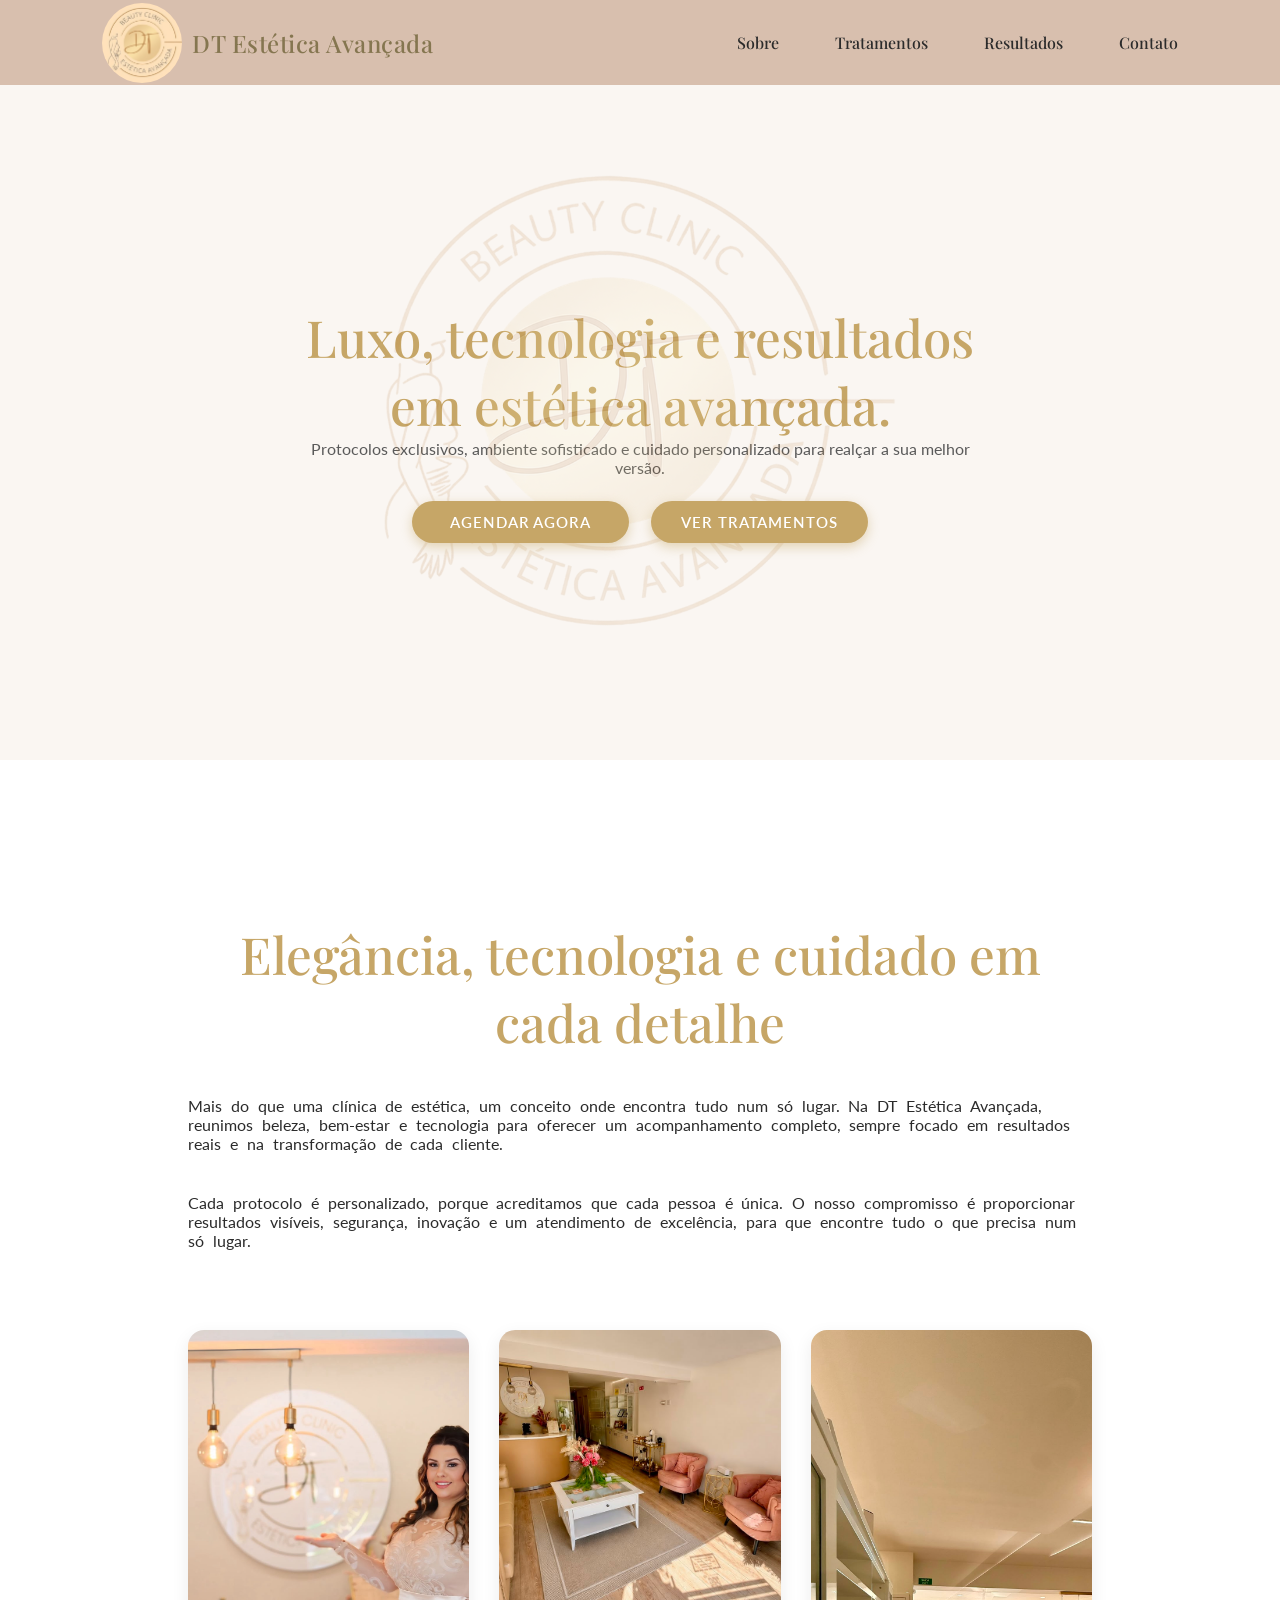
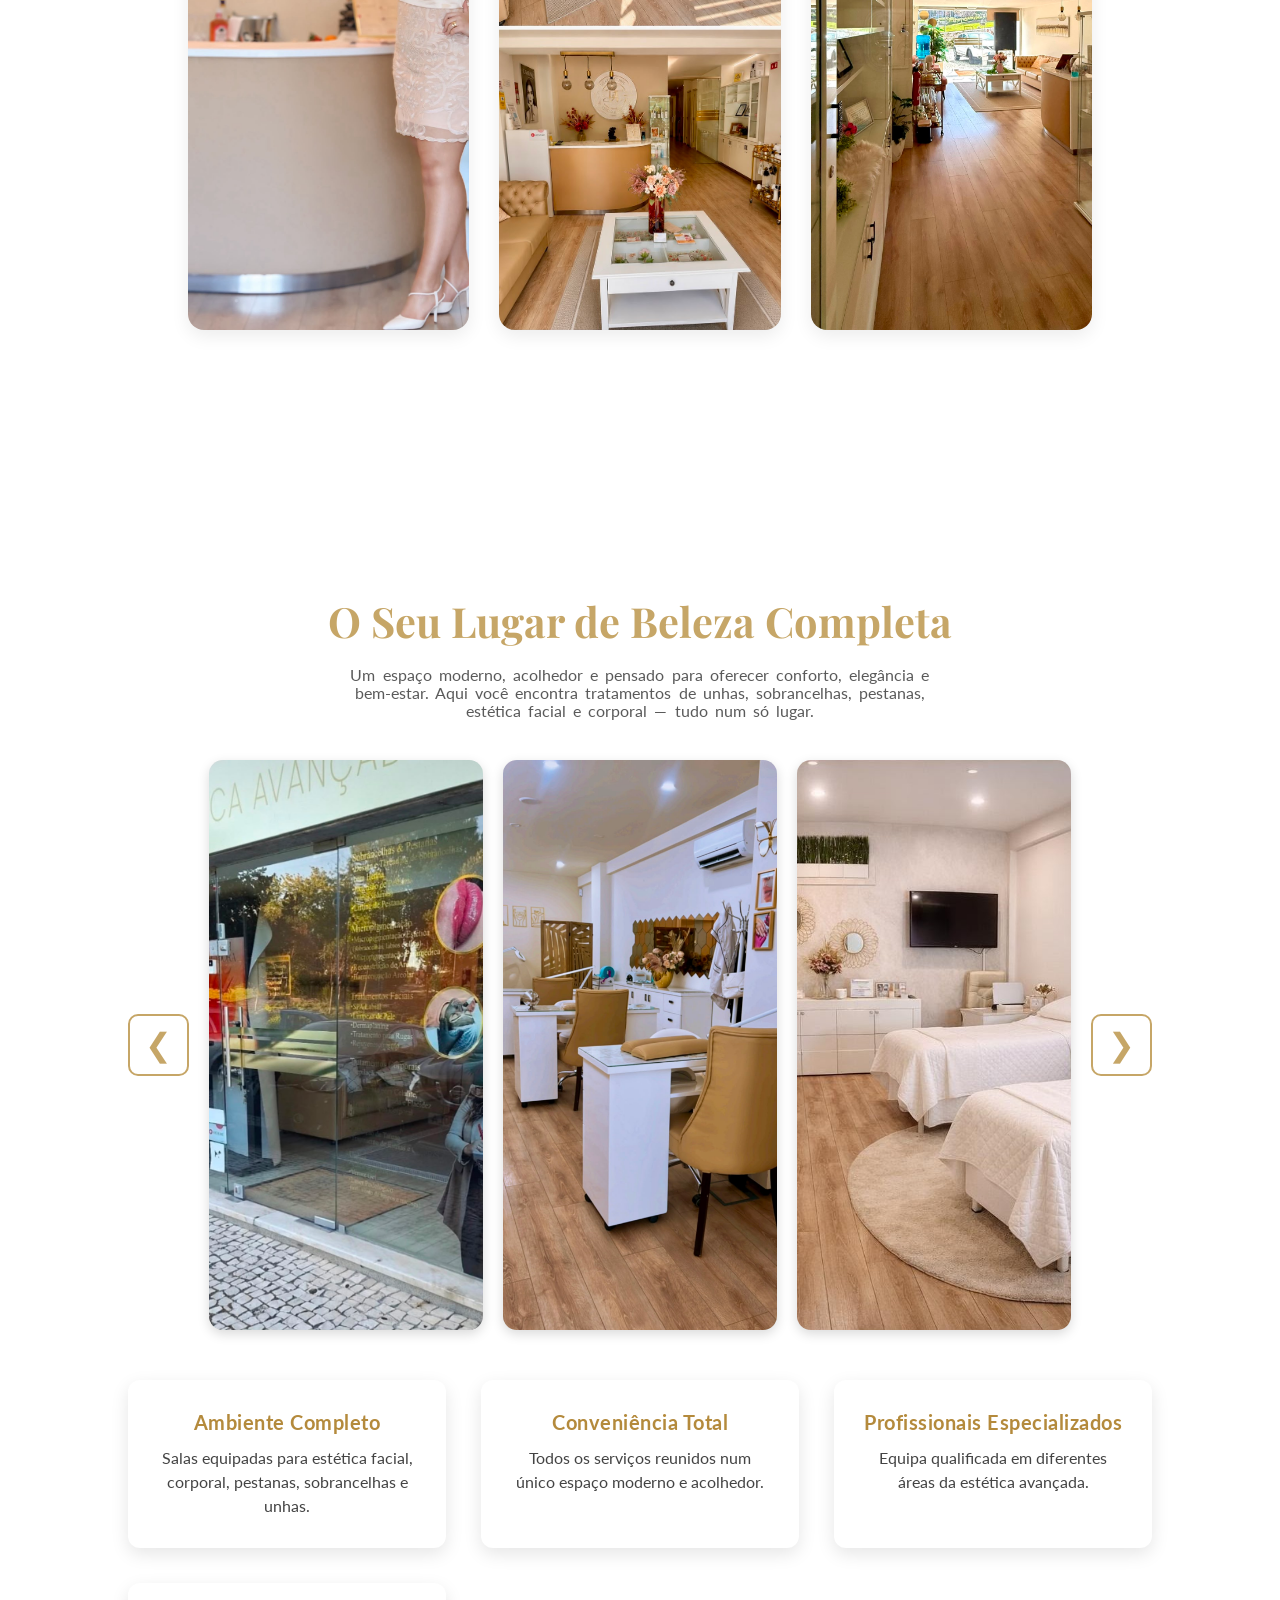
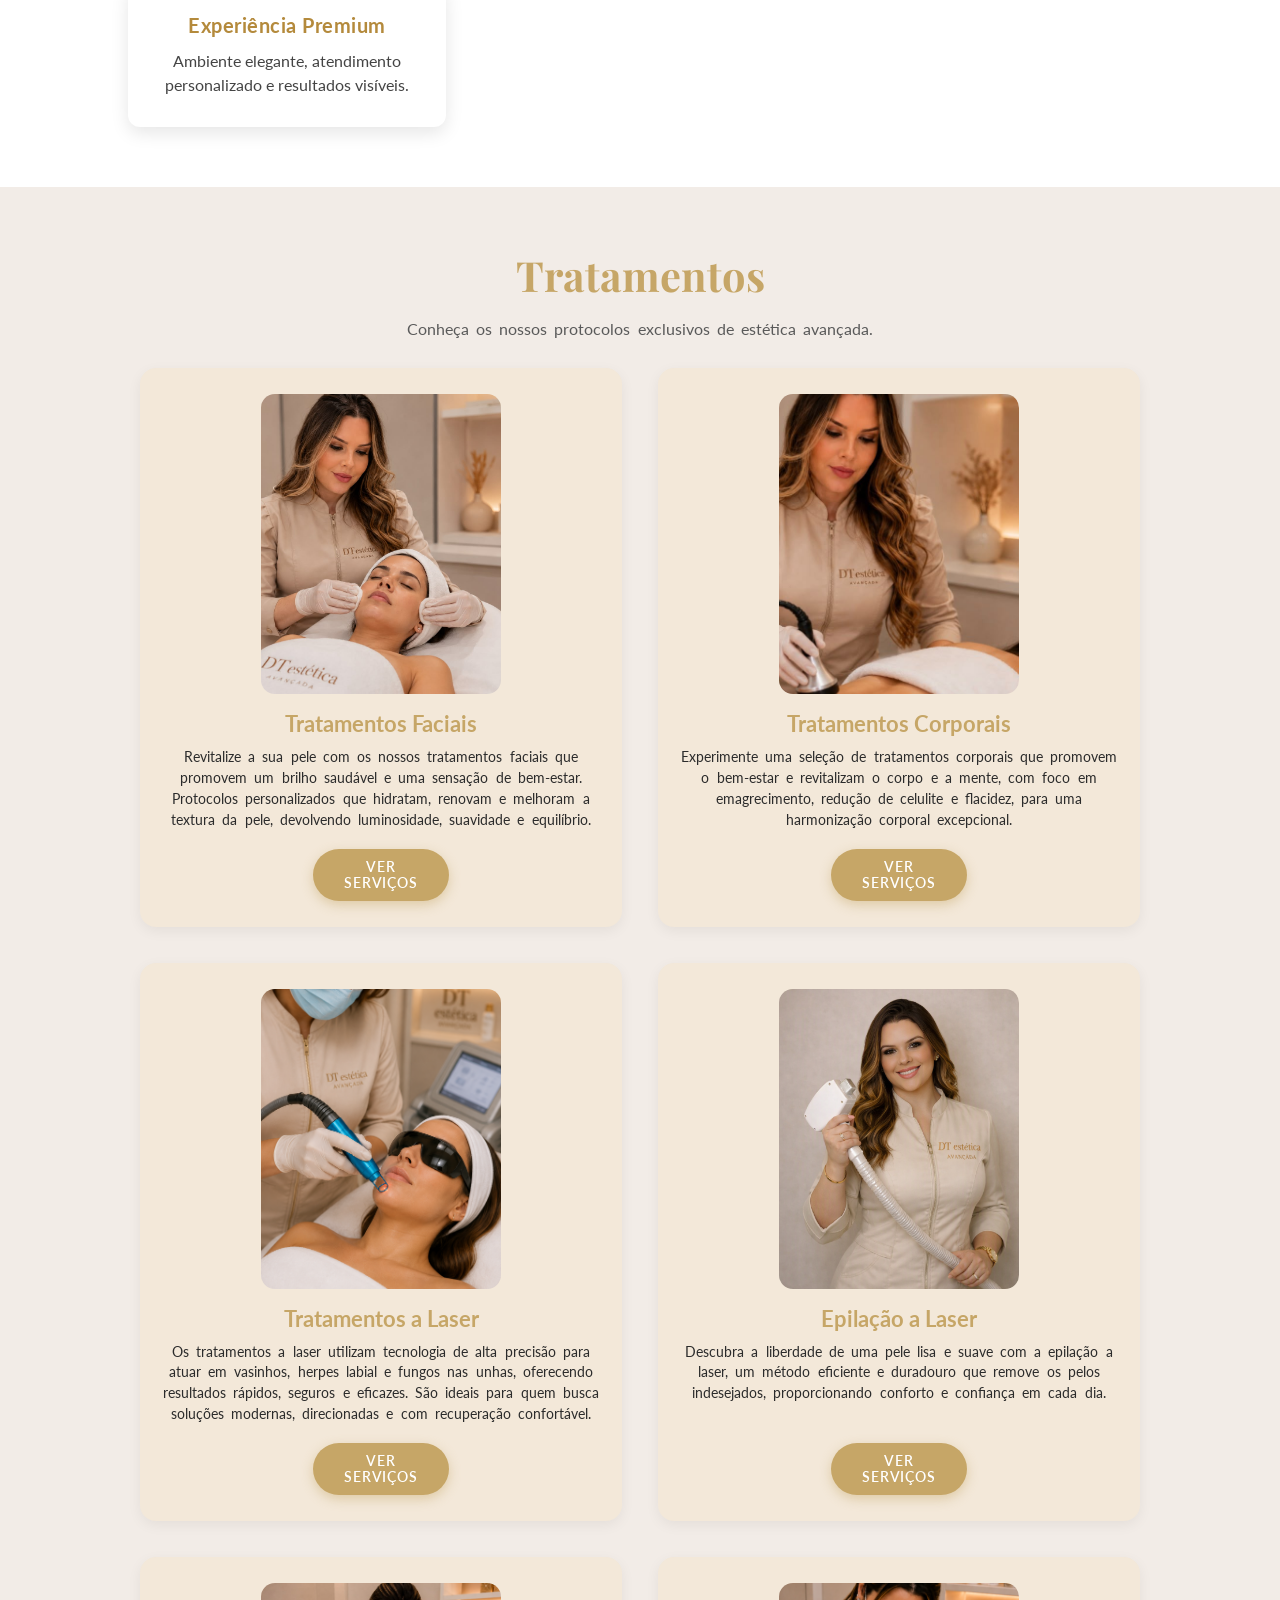
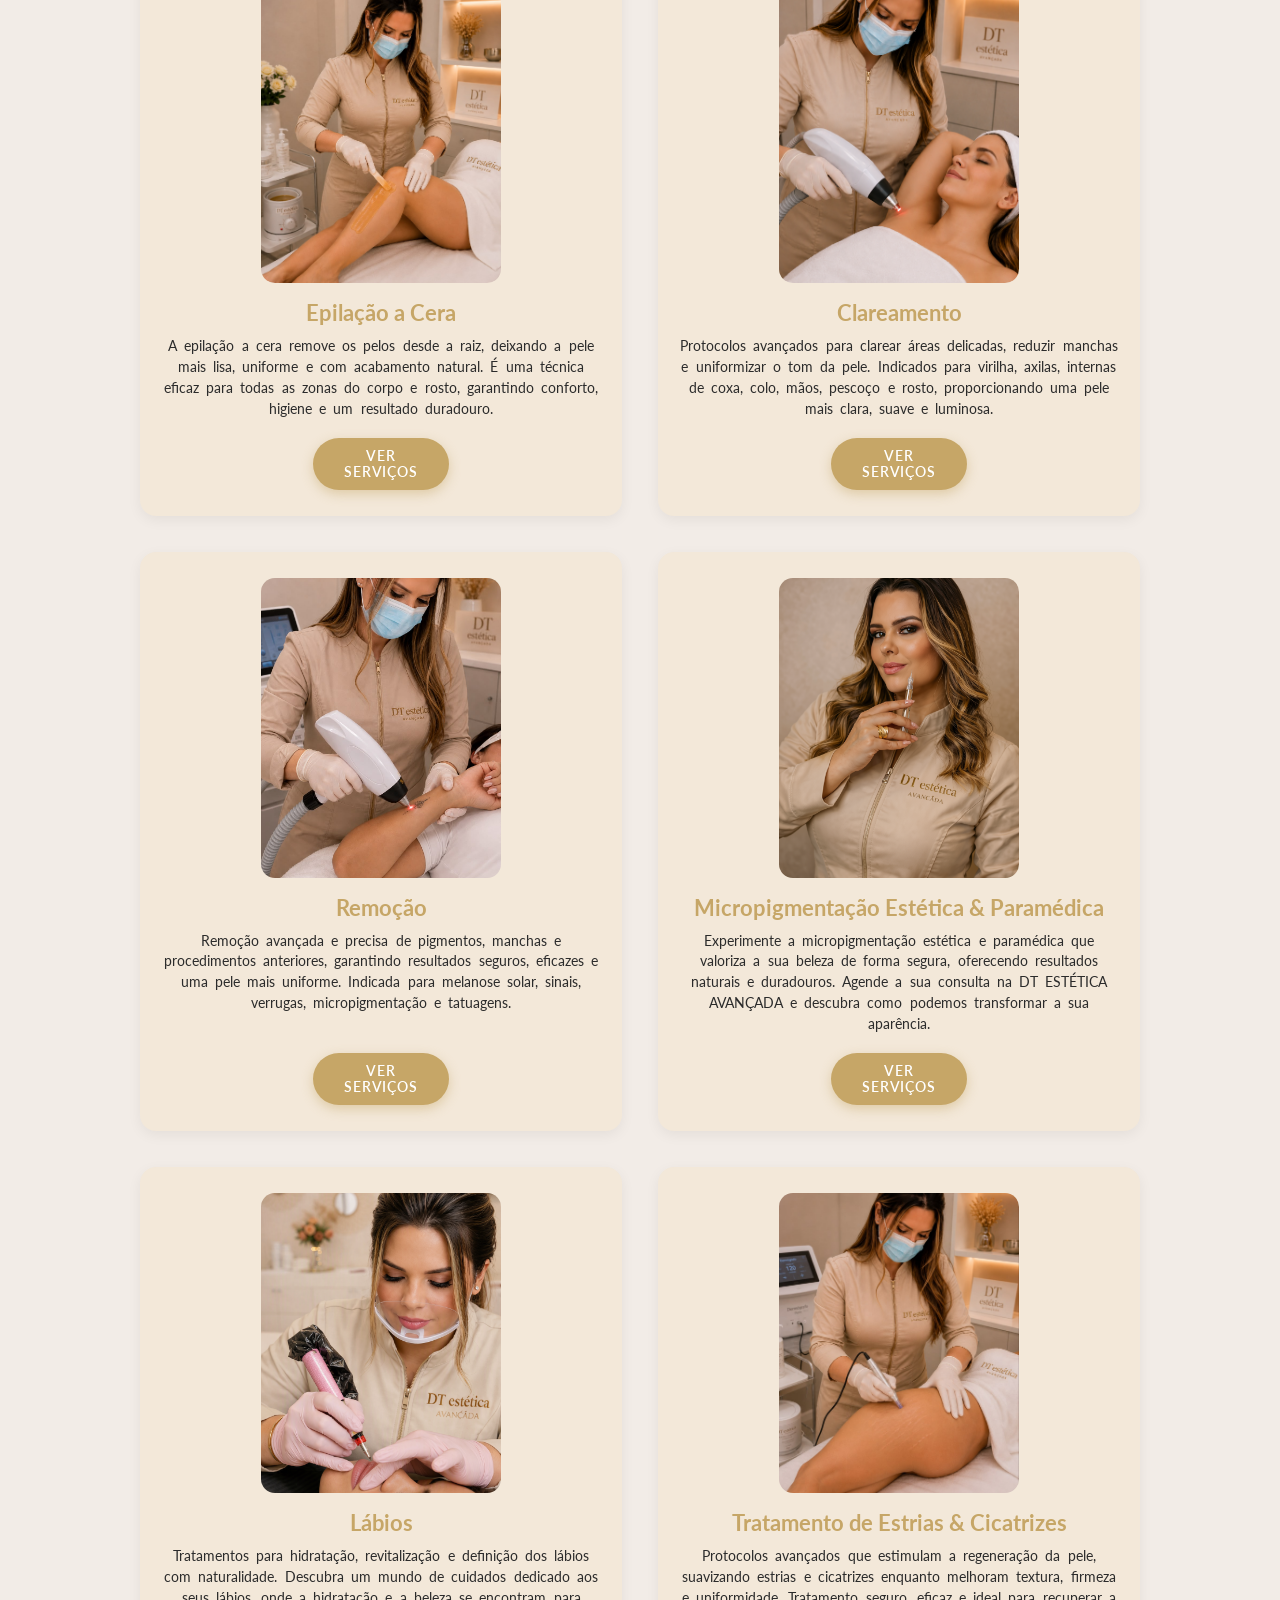
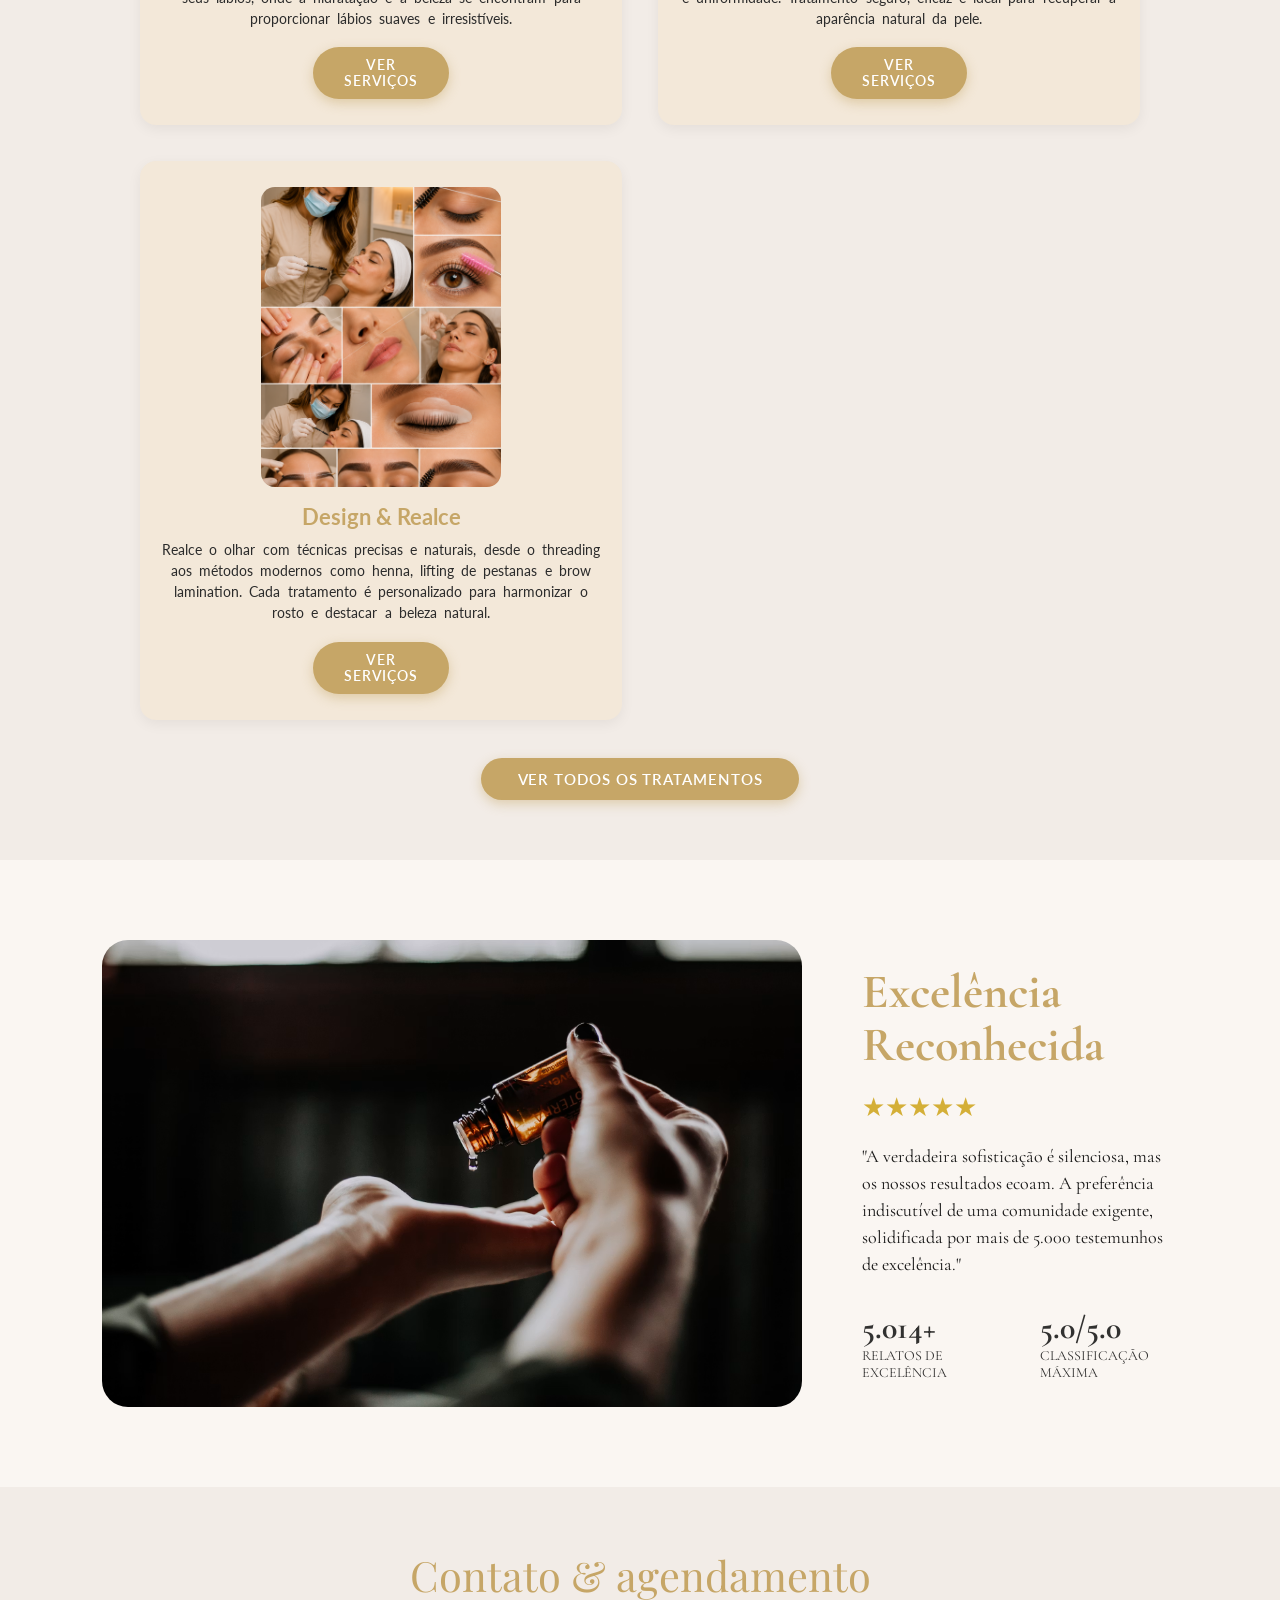
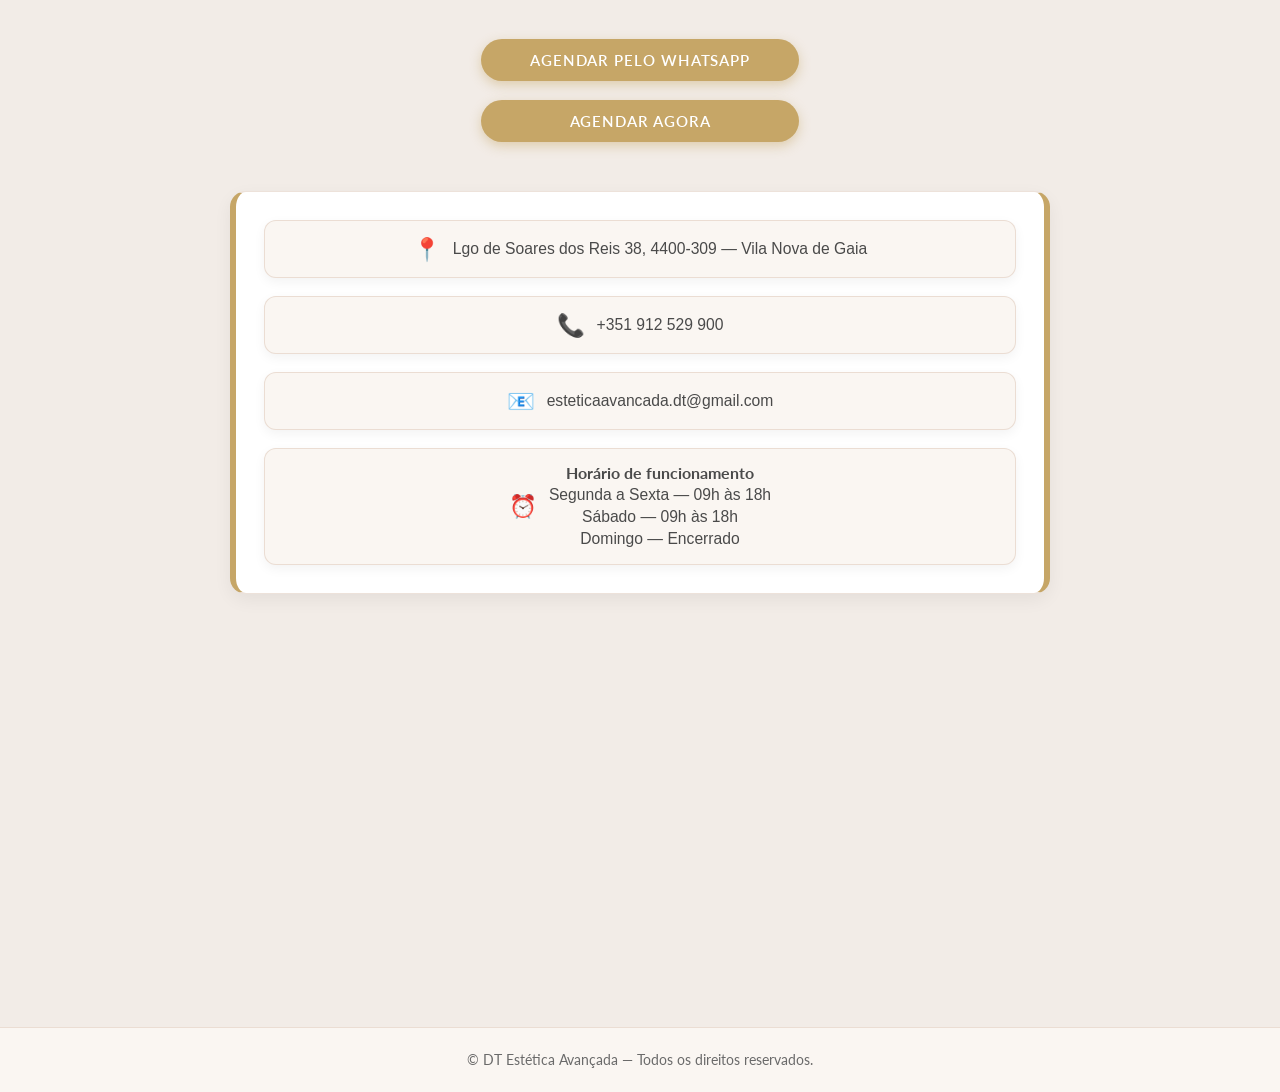
==== commit ff519a59: "upgrade" ====
--- a/index.html
+++ b/index.html
@@ -368,6 +368,11 @@
         </div>
     </div>
   </div>
+    <div class="reviews-google">
+      <!-- Elfsight Google Reviews | Untitled Google Reviews -->
+      <script src="https://elfsightcdn.com/platform.js" async></script>
+      <div class="elfsight-app-750af56f-f72f-4e64-9032-5176437f5e30" data-elfsight-app-lazy></div>
+    </div>
 
   <!-- RESULTADOS -->
   <!-- <section id="resultados" class="section">
--- a/assets/css/styles.css
+++ b/assets/css/styles.css
@@ -213,6 +213,7 @@
   color: #5A5A5A;
   font-size: 0.98rem;
   text-align: center;
+  word-spacing: 0.20rem;
 }
 
 /* CENTRALIZA O BOTÃO DA SEÇÃO TRATAMENTOS */
@@ -274,6 +275,10 @@
 .sobre-section {
   padding: 80px 8%;
   background: #FFFFFF;
+}
+
+.sobre-section p {
+  word-spacing: 0.30rem;
 }
 
 .sobre-container {
@@ -1242,7 +1247,7 @@
     font-size: 0.9rem;
     line-height: 1.45;
     margin-bottom: 18px;
-
+    word-spacing: 0.2rem;
     /* CORREÇÃO — empurra o botão para baixo */
     flex-grow: 1;
 }
@@ -2041,7 +2046,6 @@
 }
 
 
-
 /* GALERIA DESKTOP — 3 FOTOS POR PÁGINA  O Seu Lugar de Beleza Completa*/
 .gallery-grid {
     display: grid !important;
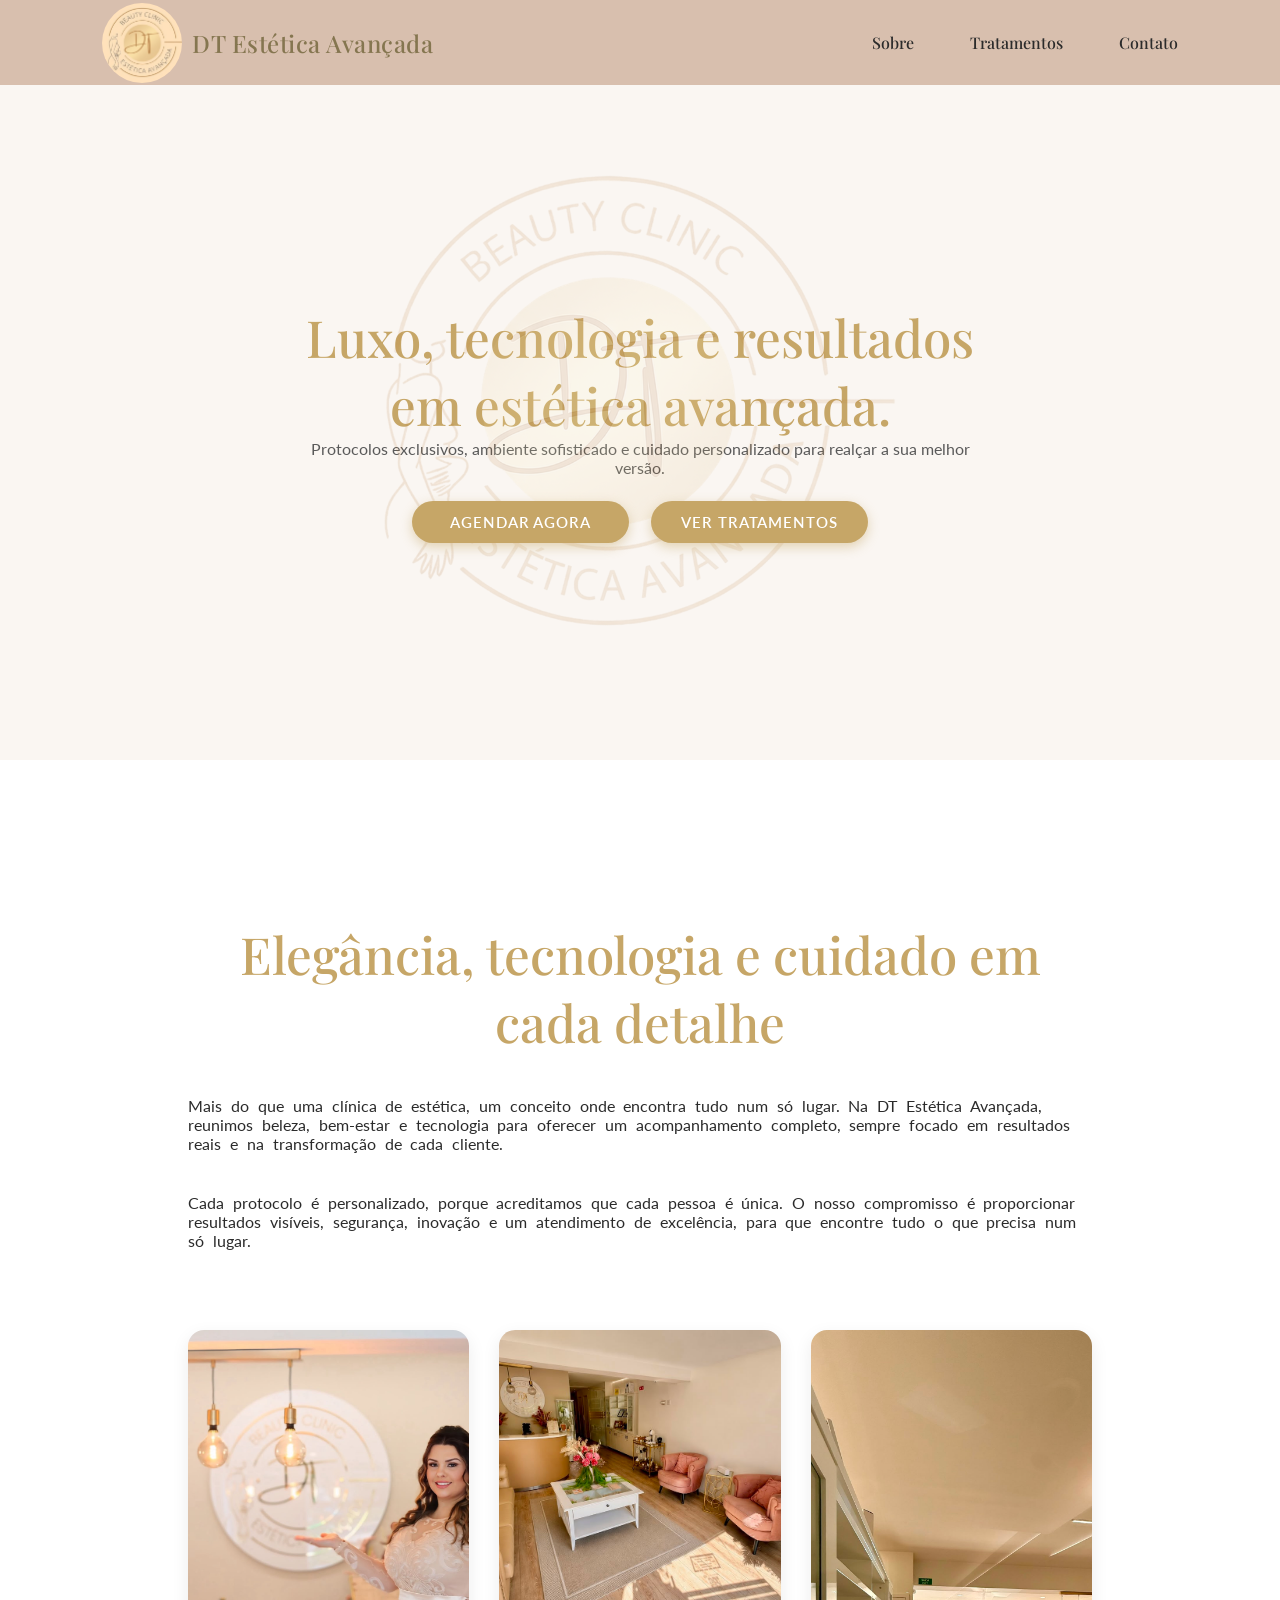
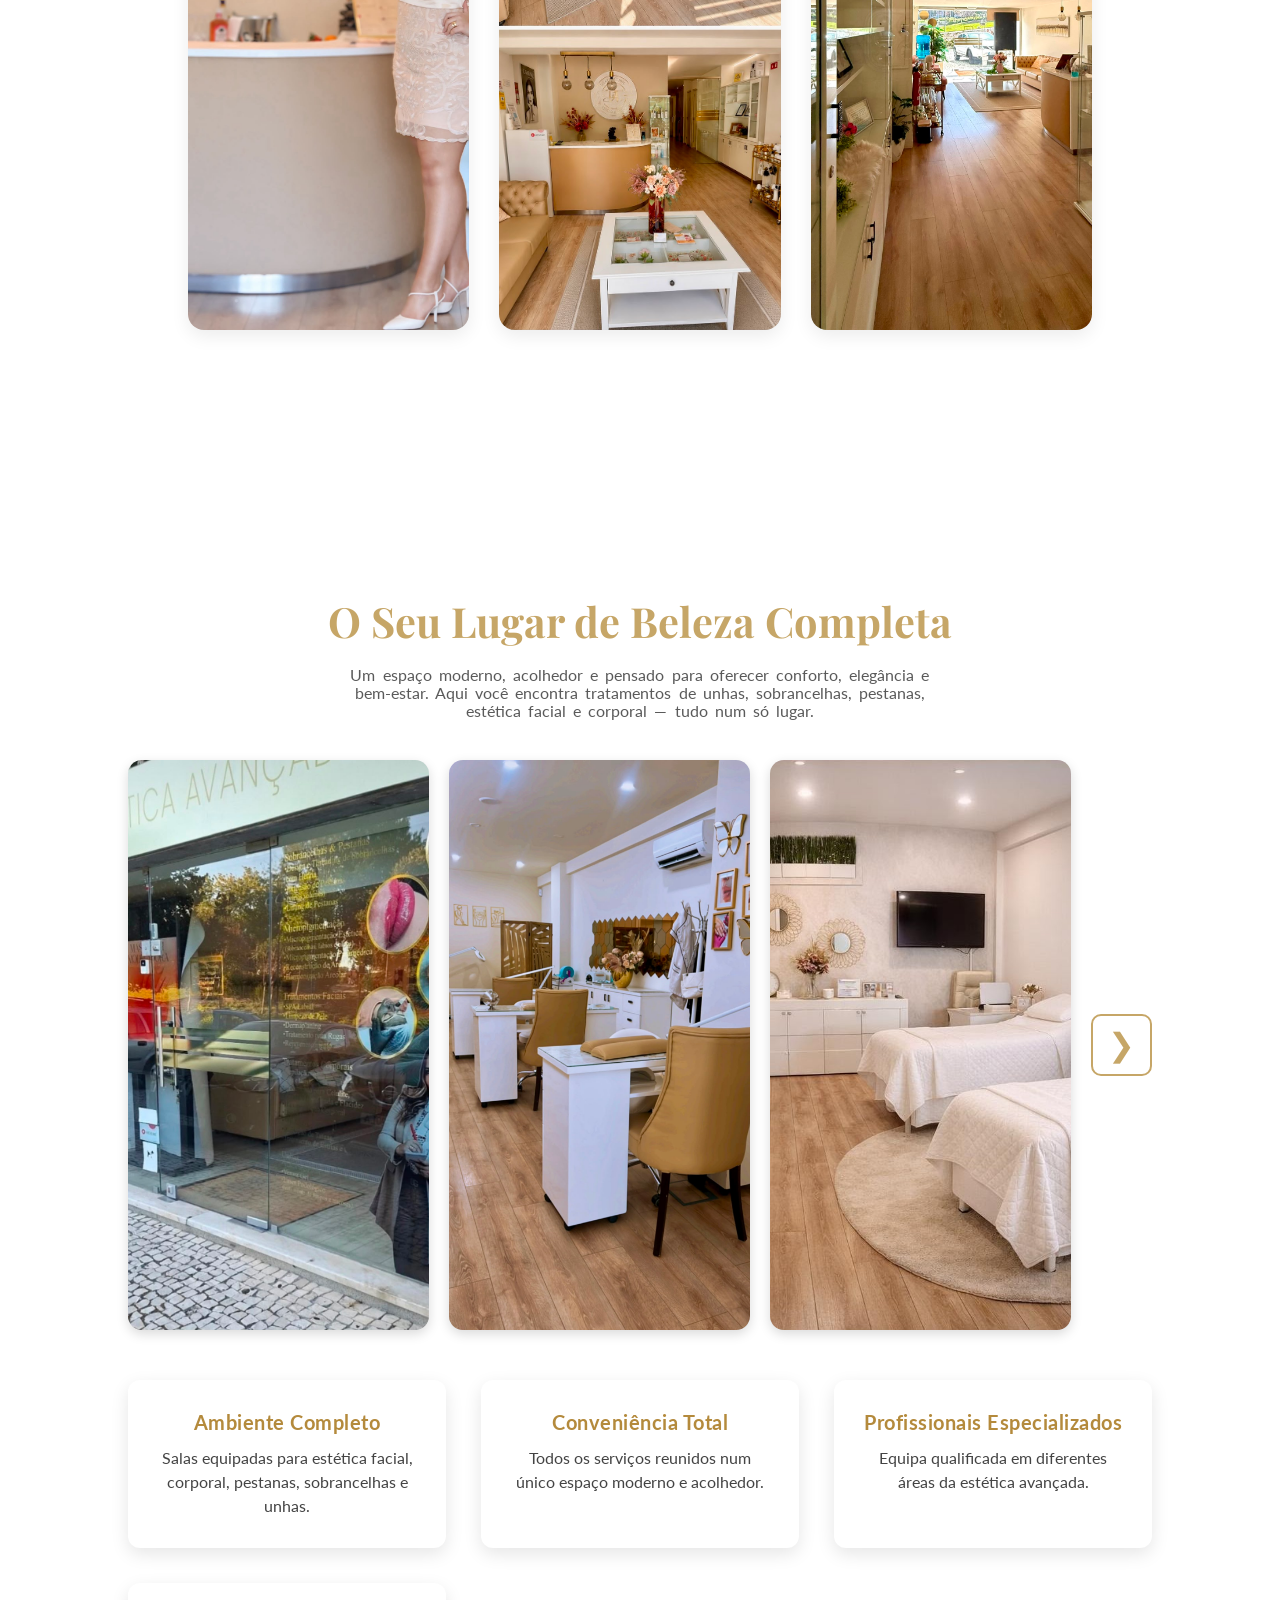
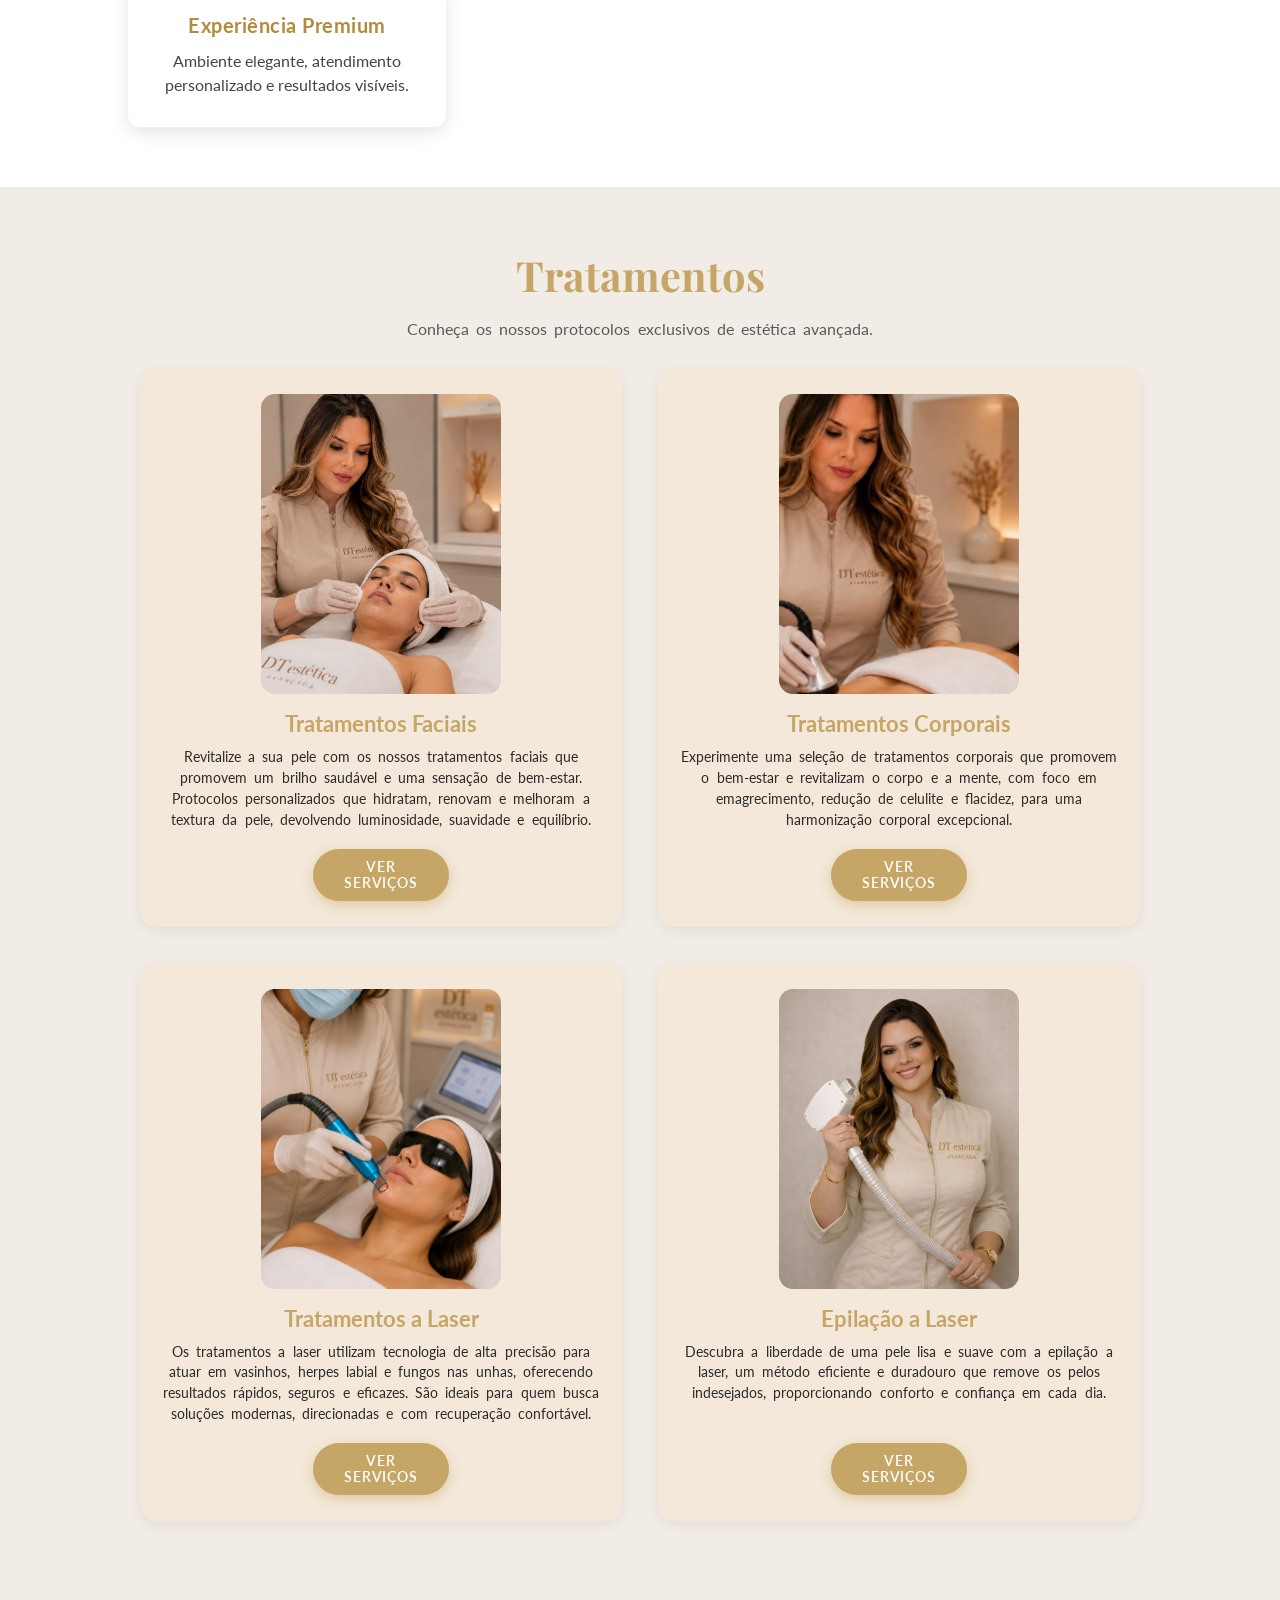
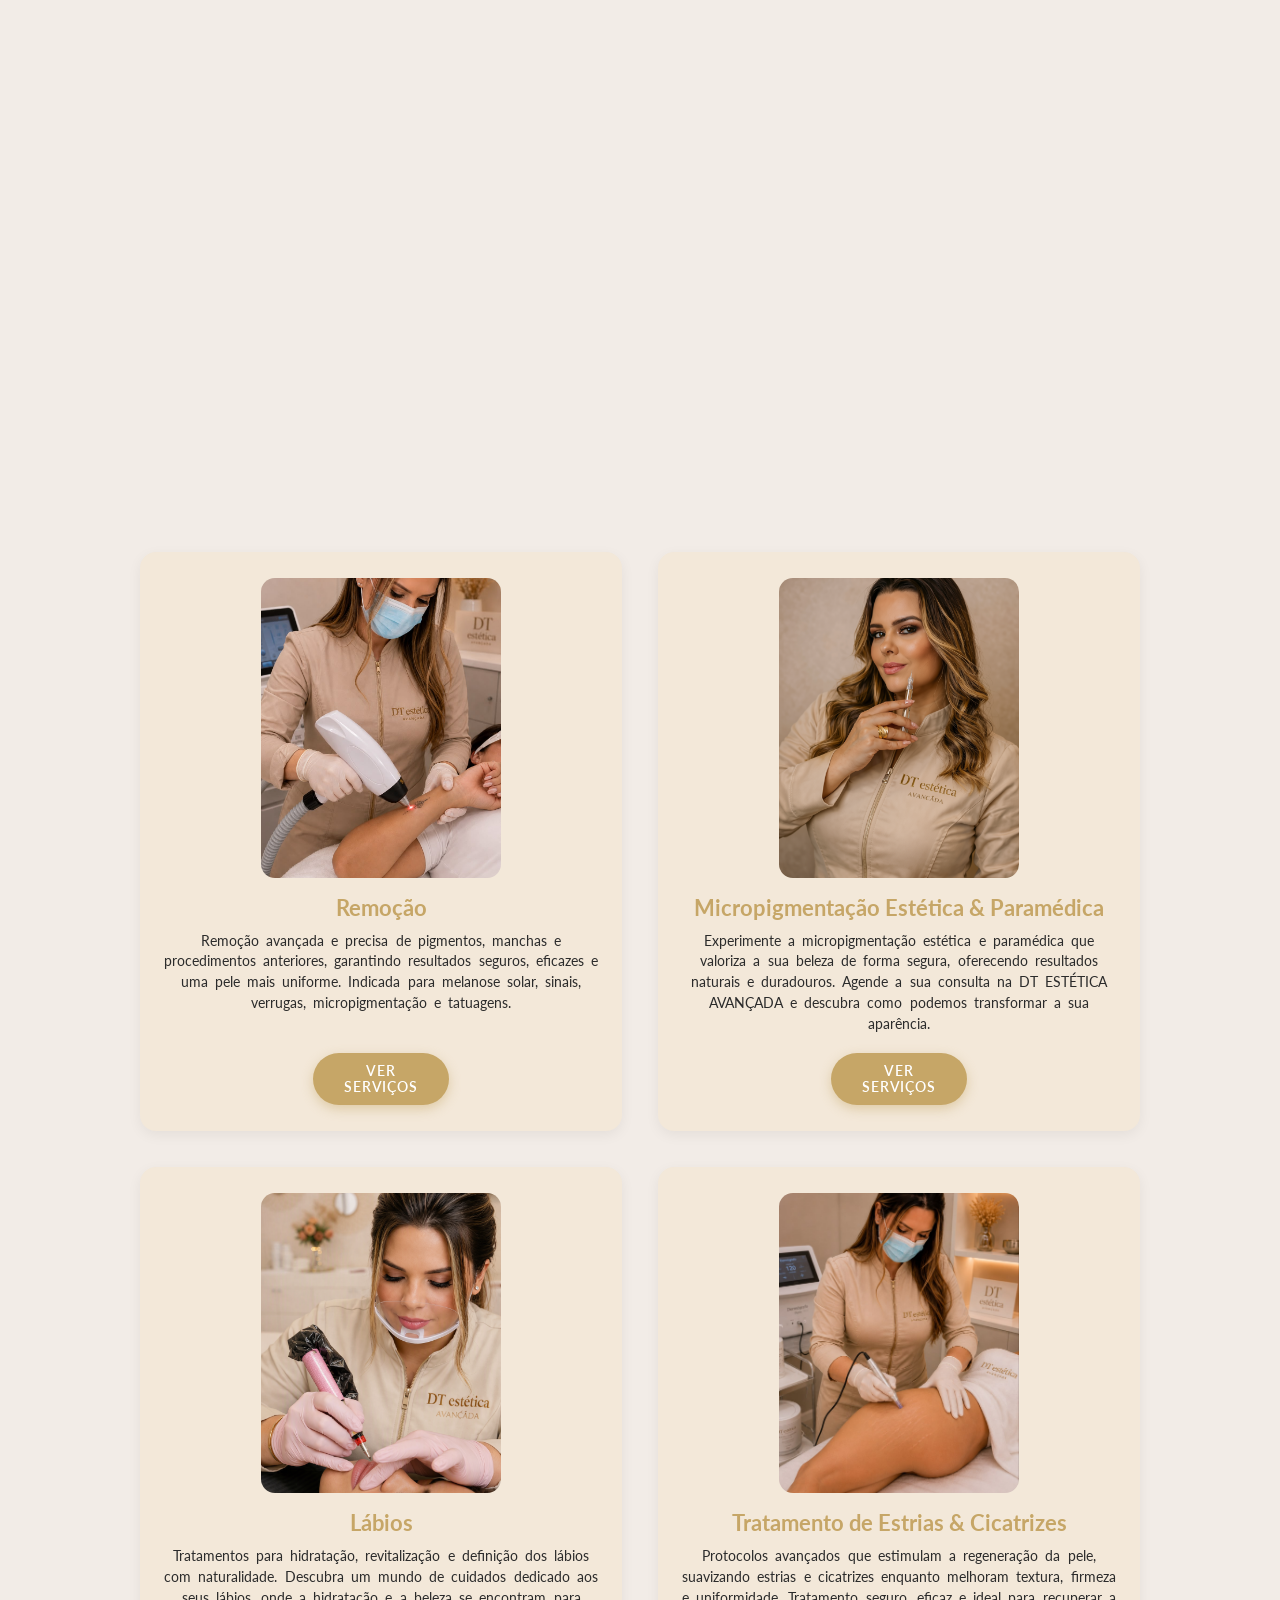
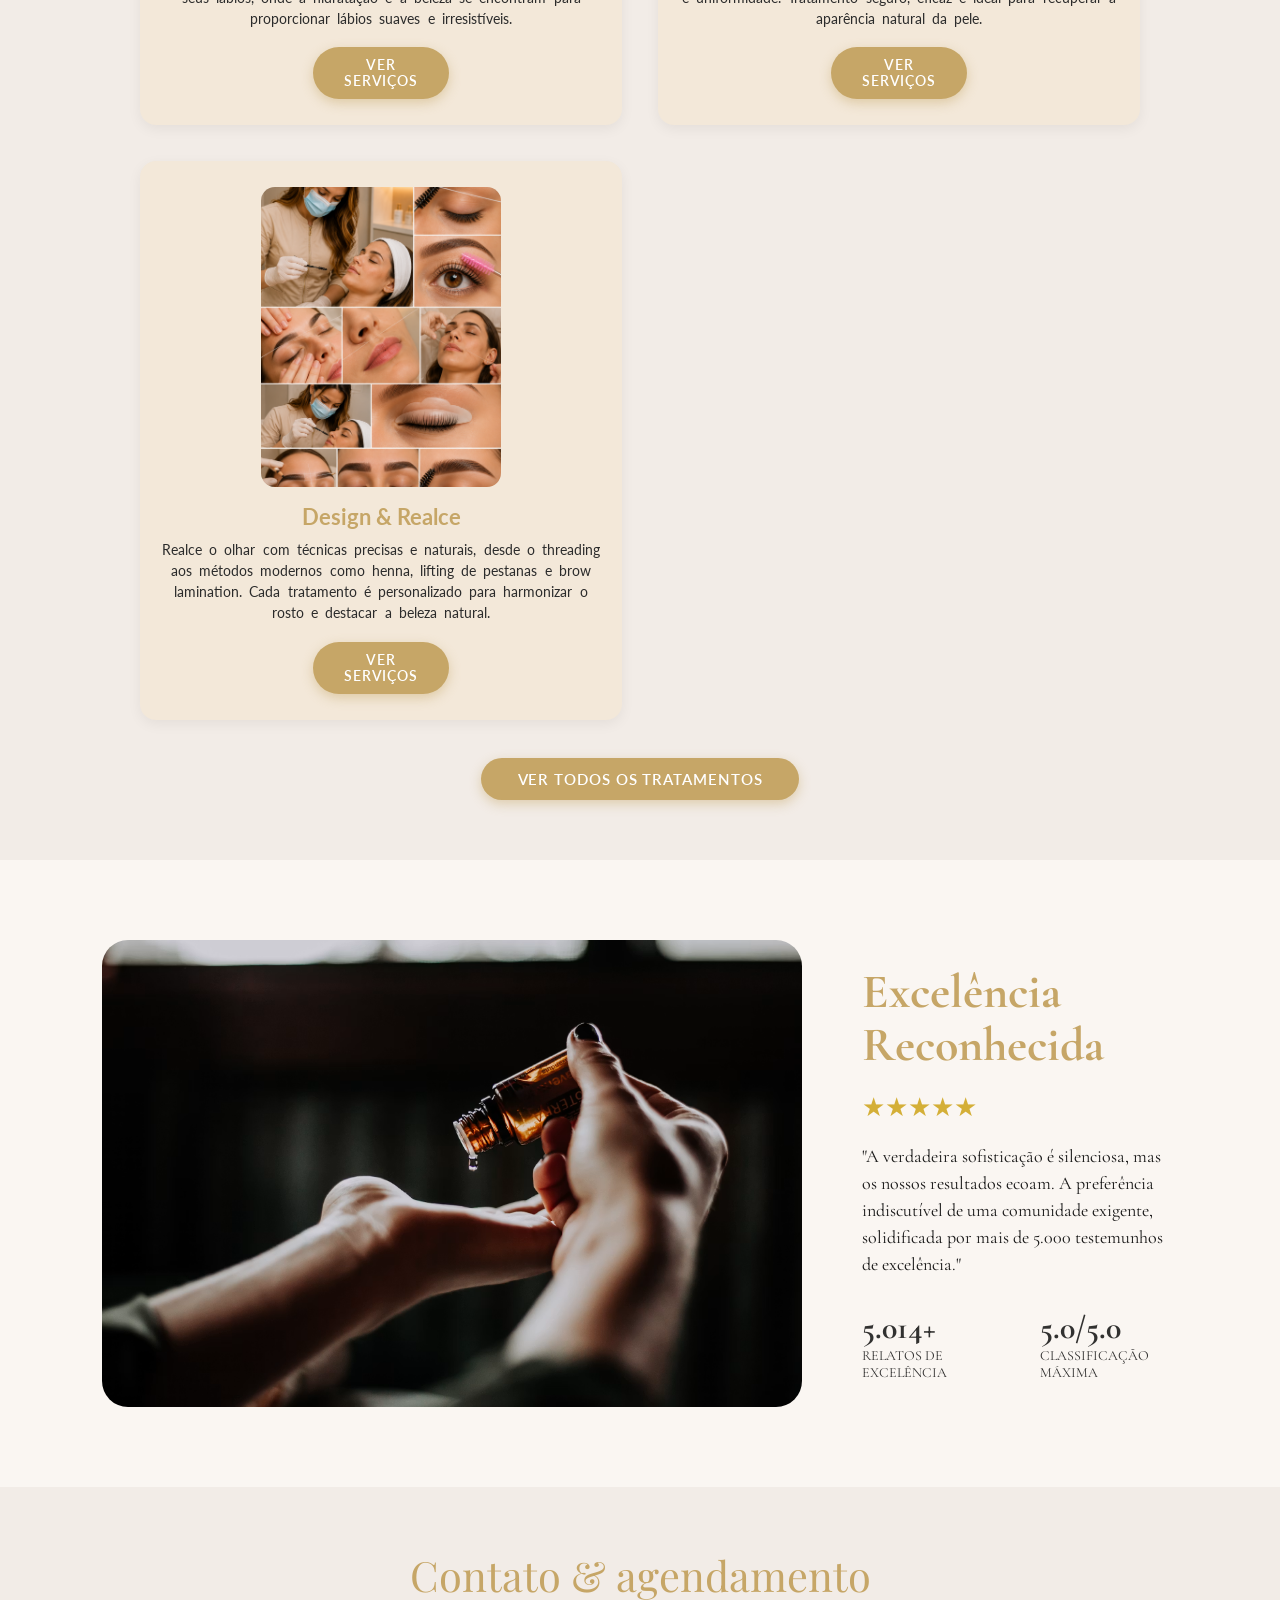
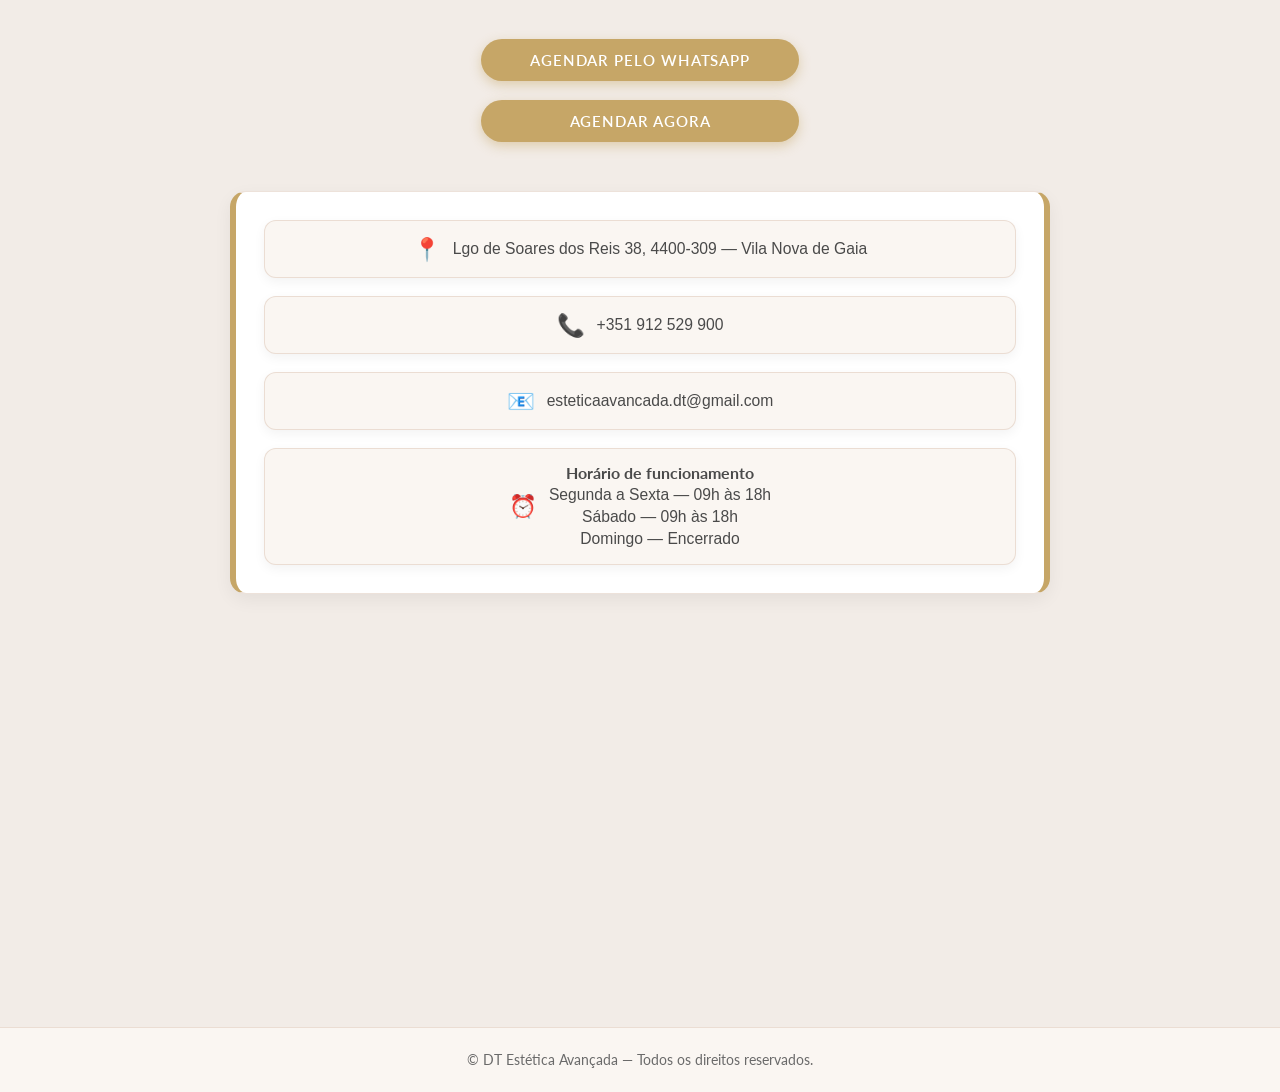
==== commit 75ac0631: "atualizacao nav bar resultados" ====
--- a/index.html
+++ b/index.html
@@ -27,7 +27,7 @@
     <nav class="menu-desktop">
         <a href="#sobre">Sobre</a>
         <a href="tratamentos.html">Tratamentos</a>
-        <a href="#resultados">Resultados</a>
+        <!-- <a href="#resultados">Resultados</a> -->
         <a href="#contato">Contato</a>
     </nav>
 
@@ -421,7 +421,6 @@
       </div>
 
     </div>
-
 
     <!-- MAPA FORA DO CARD -->
     <div class="map-area">
